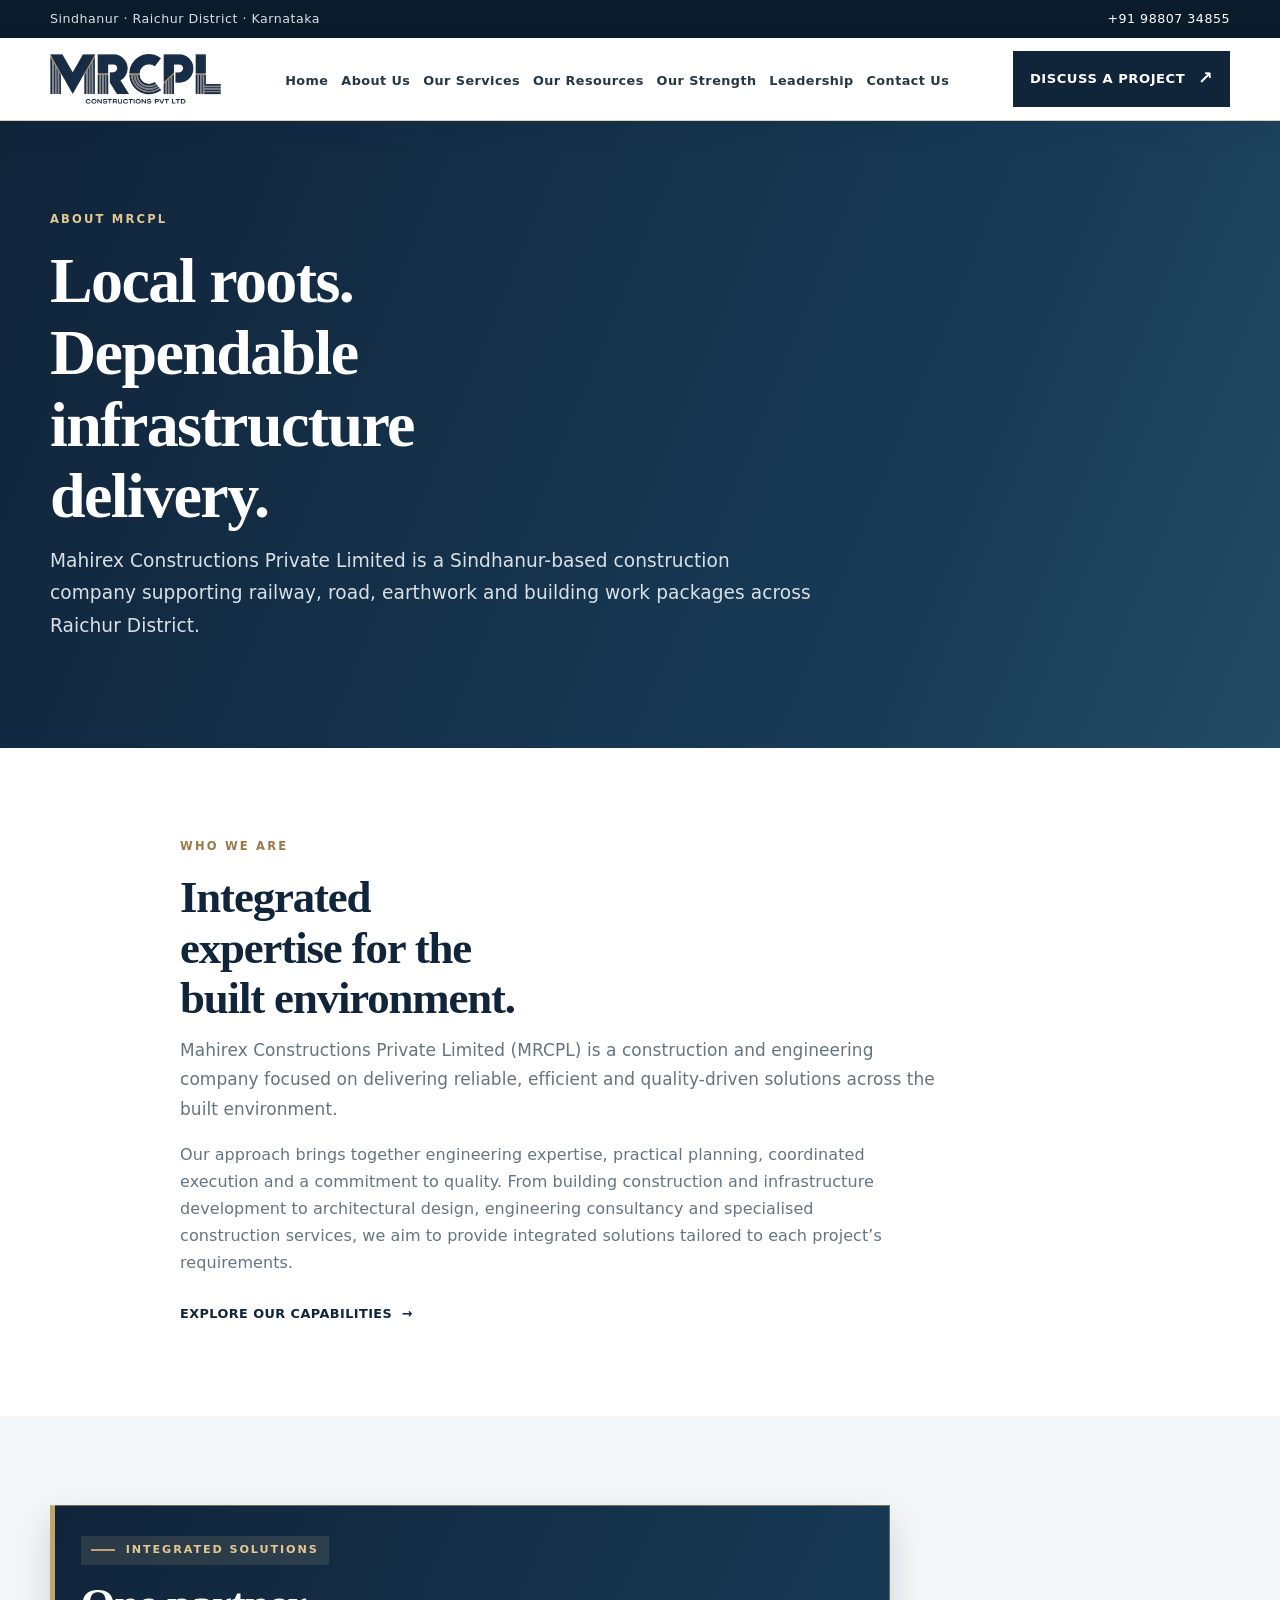
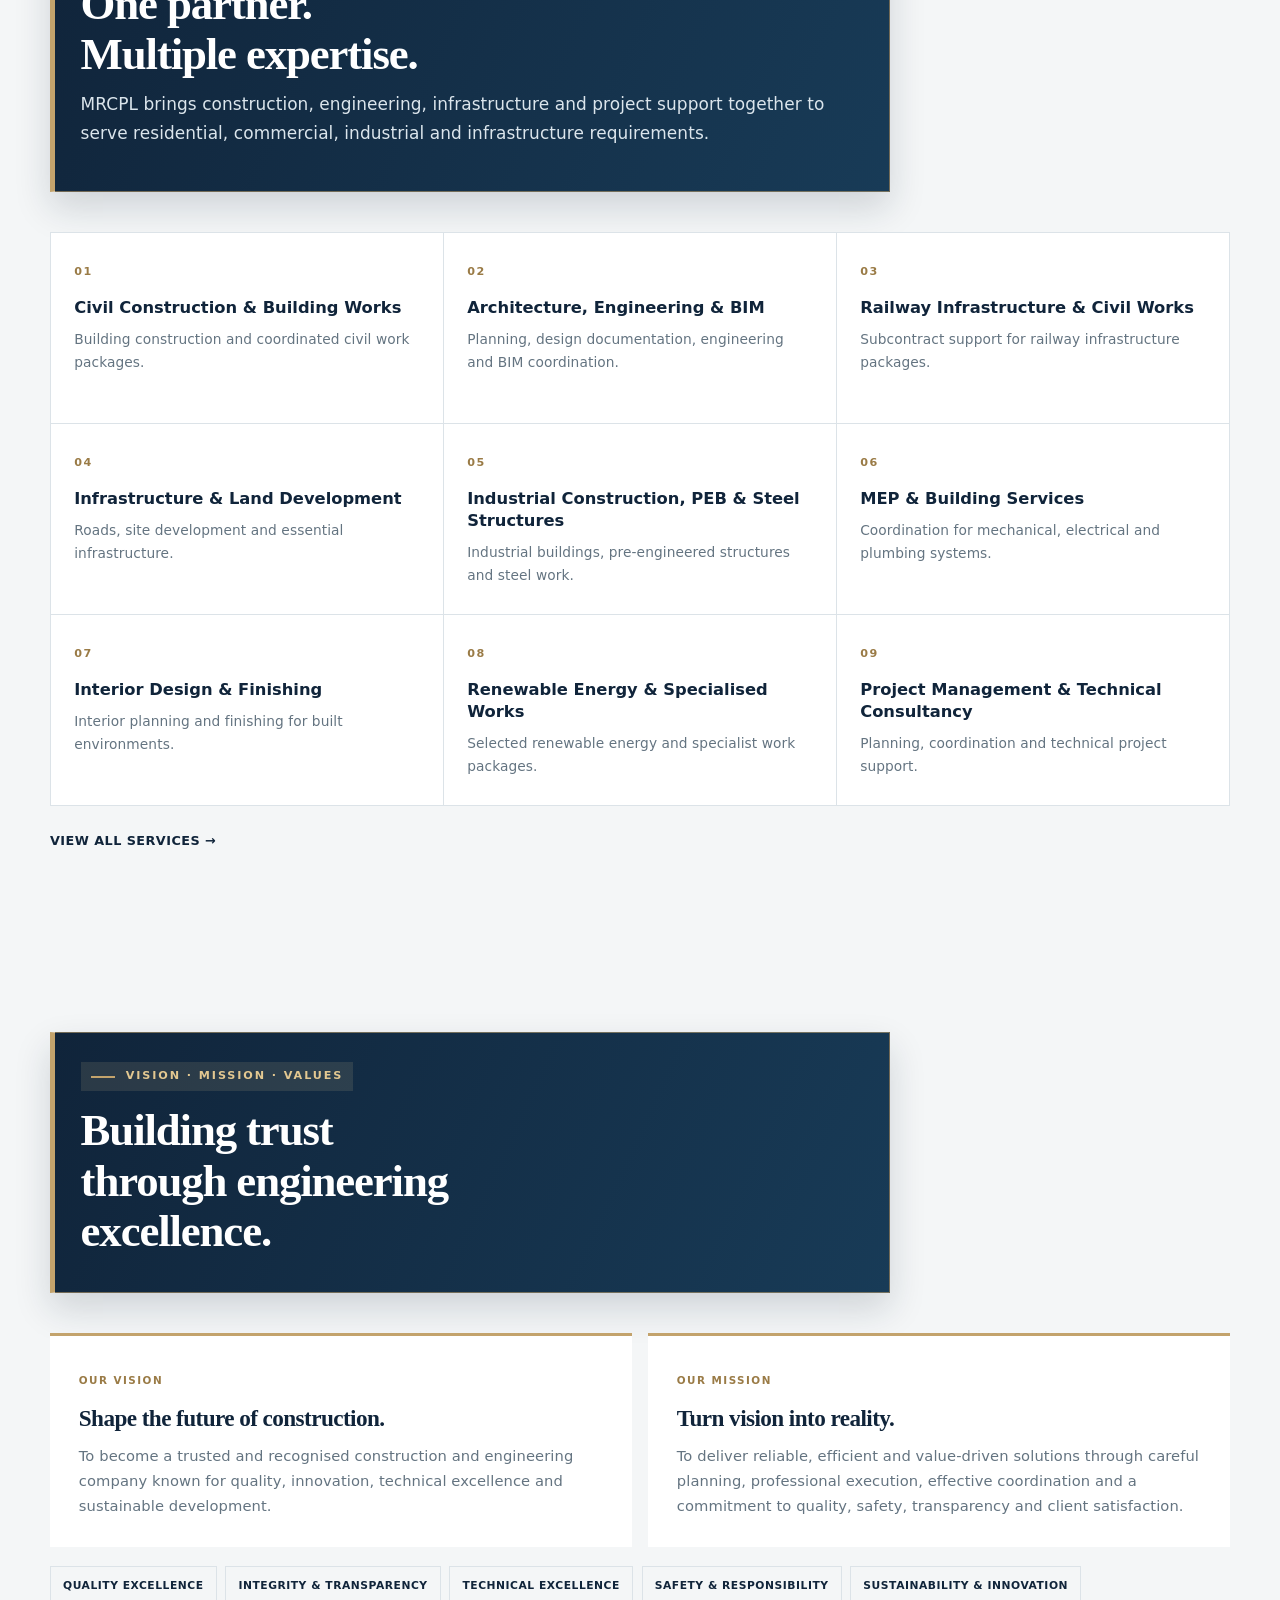
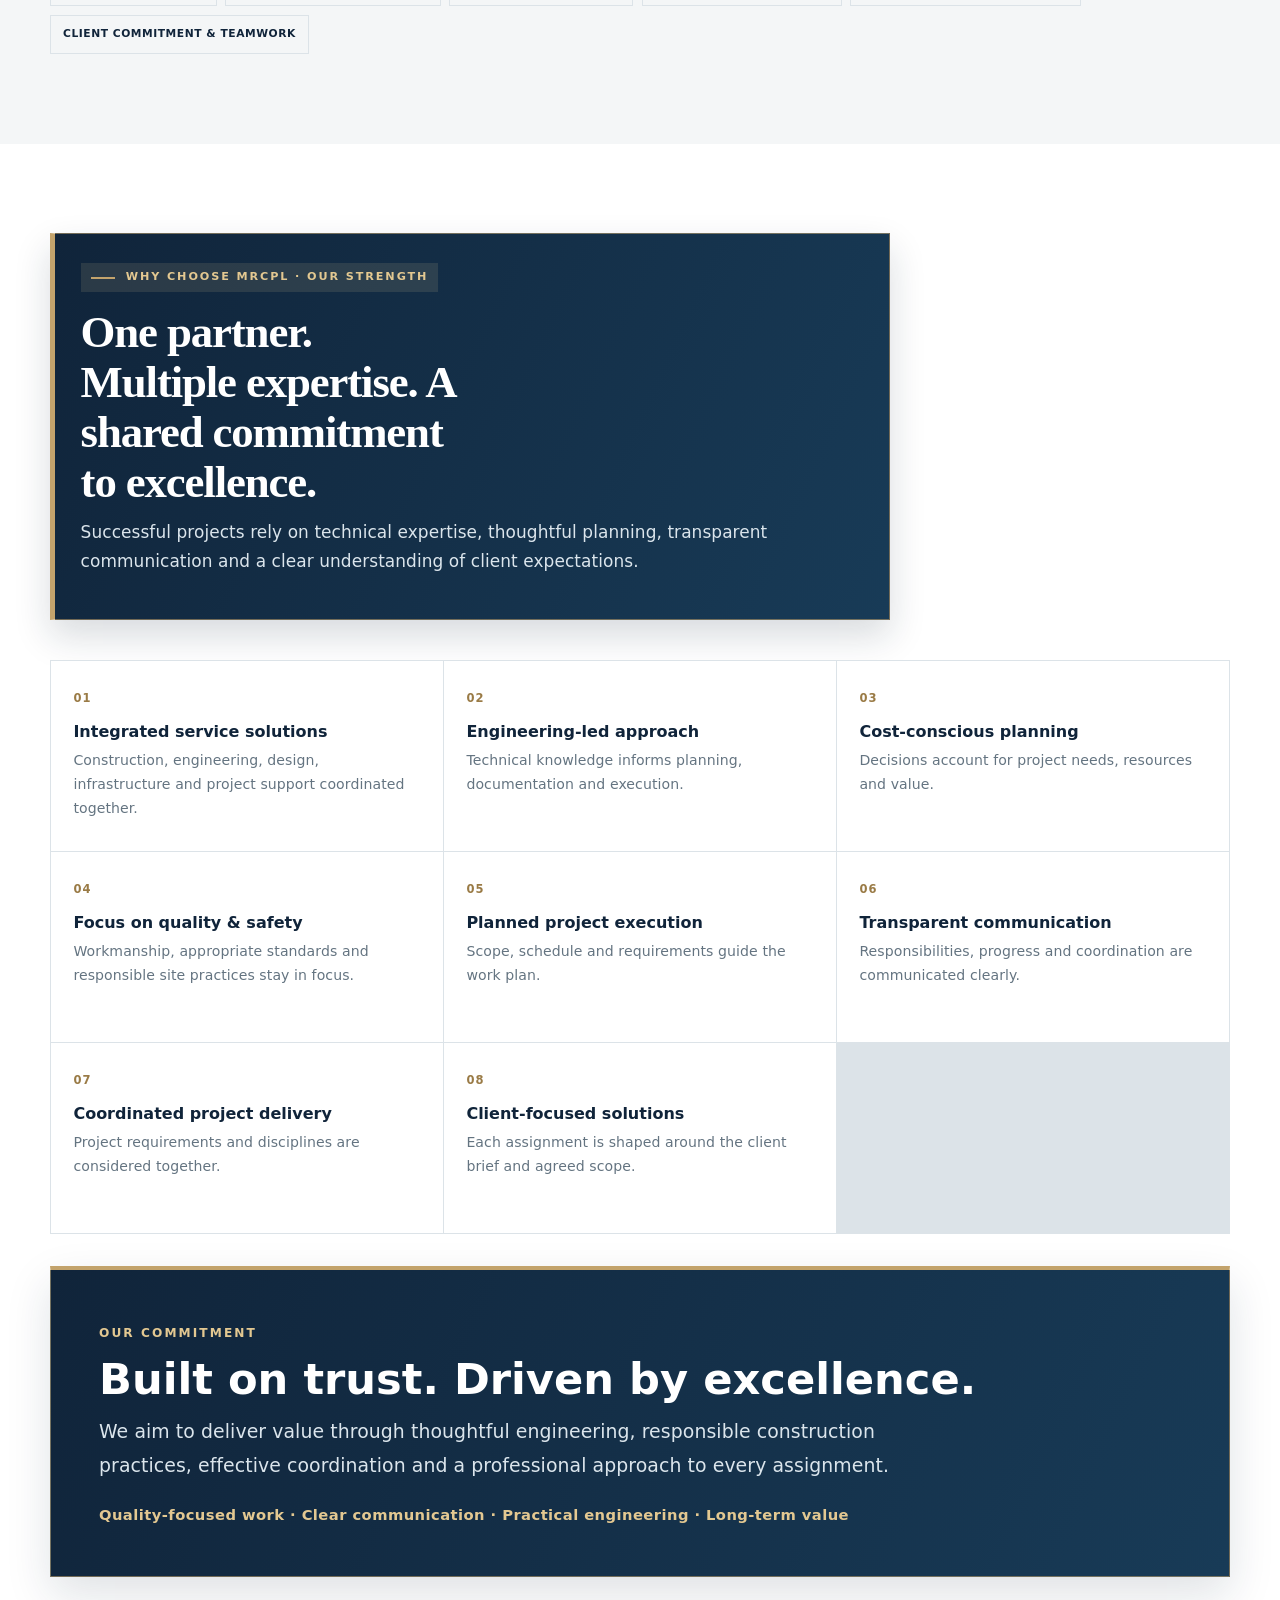
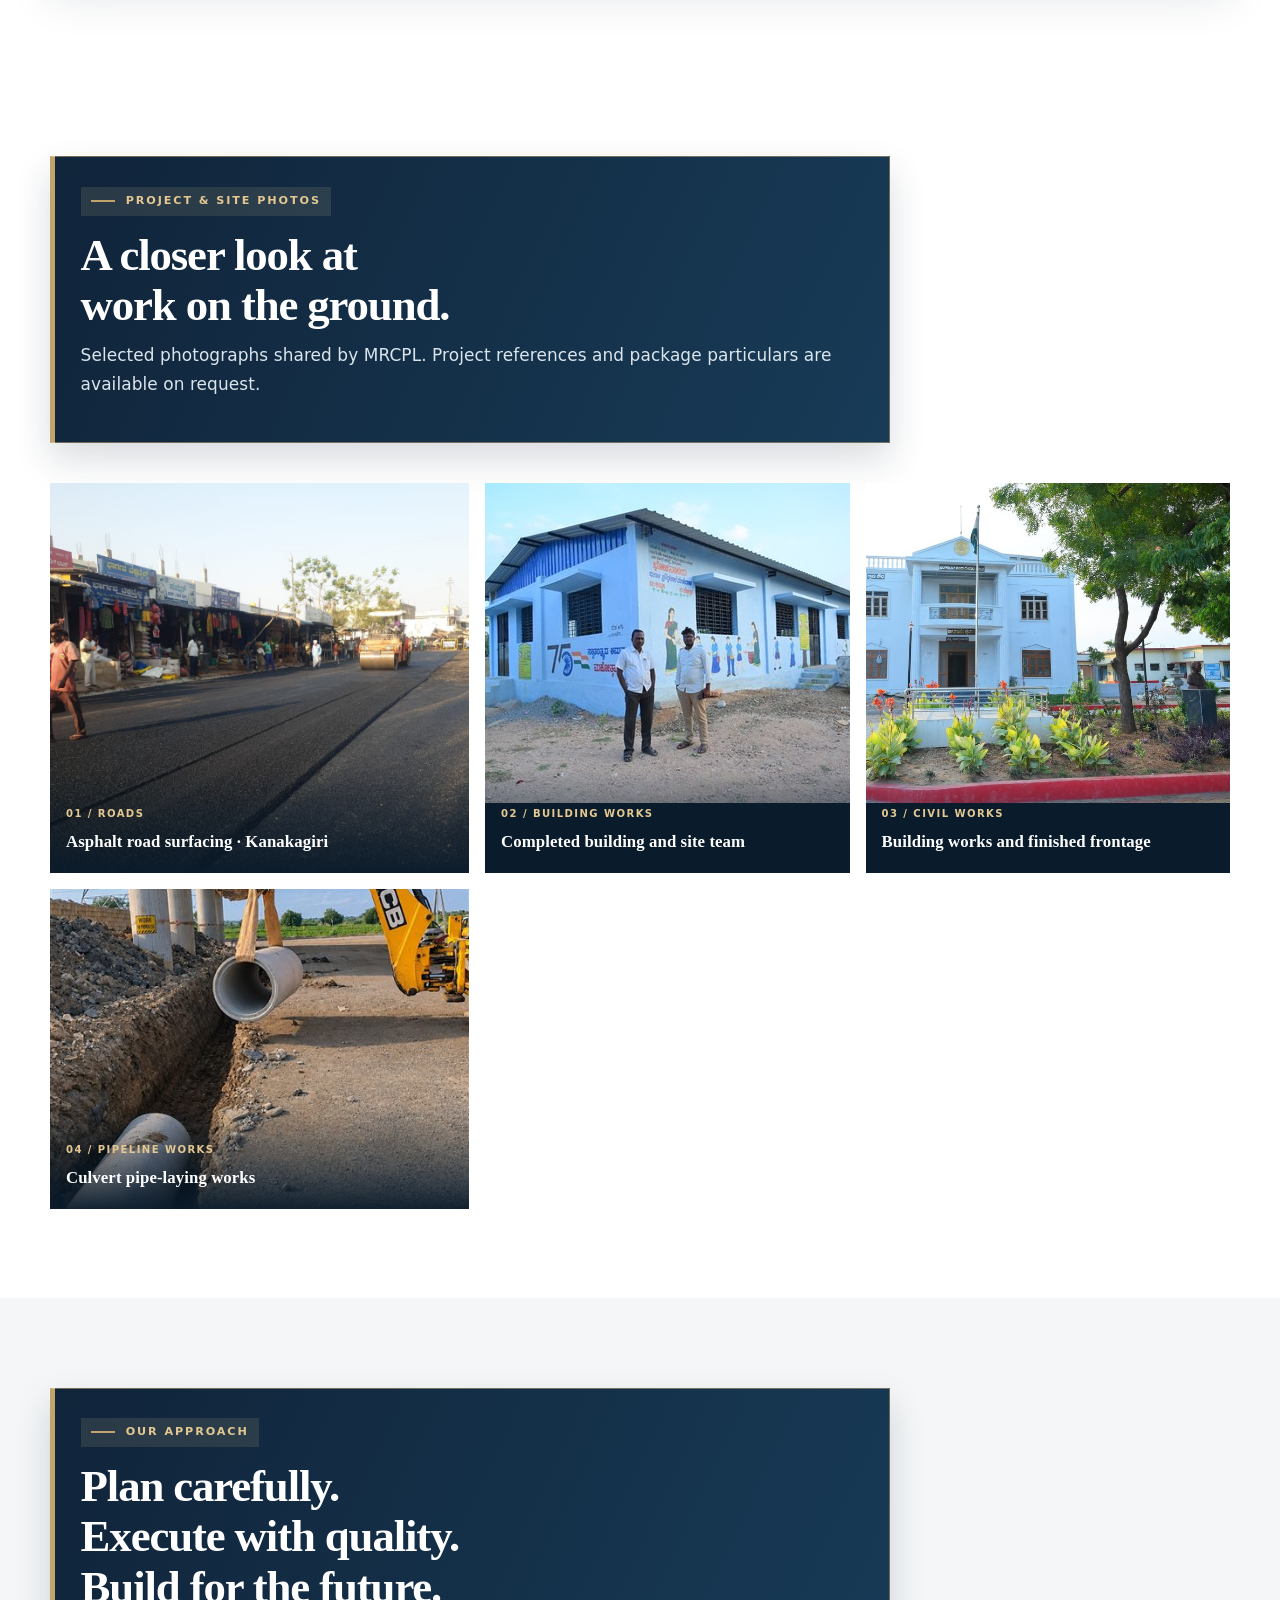
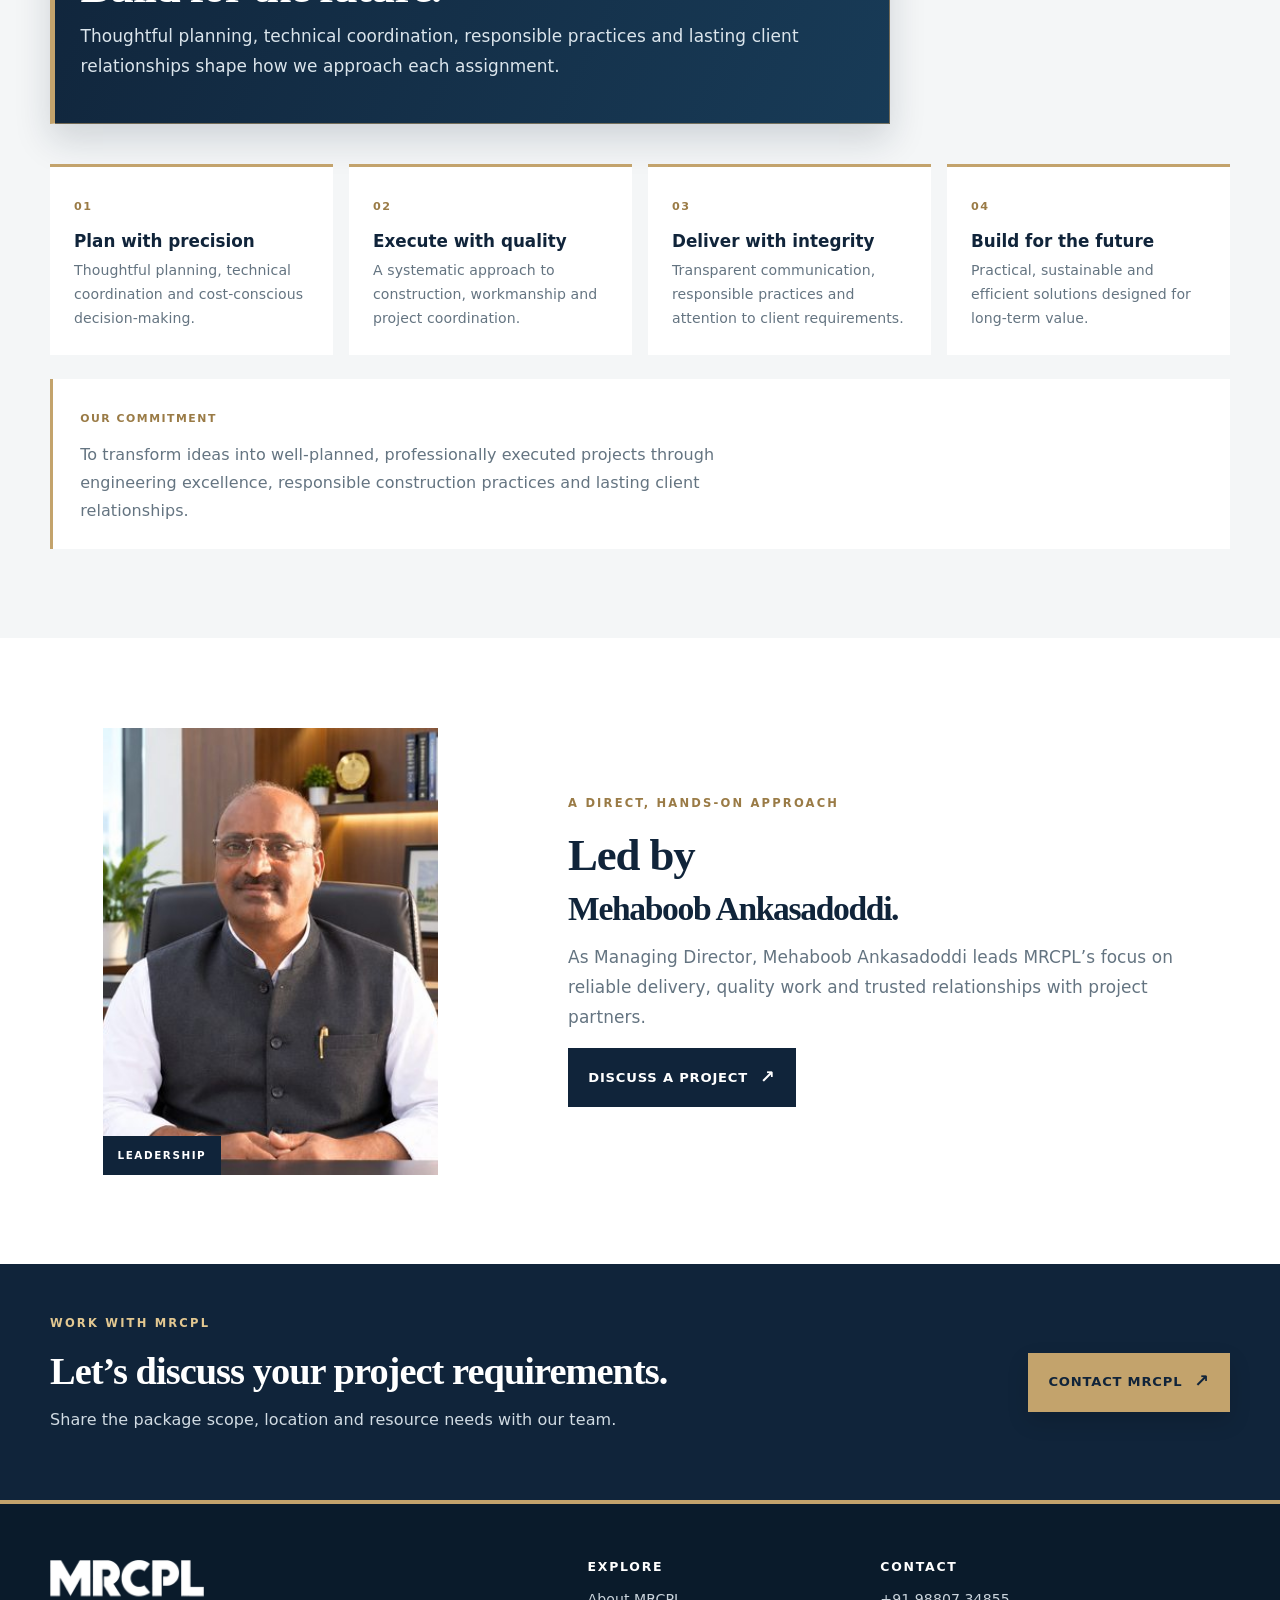
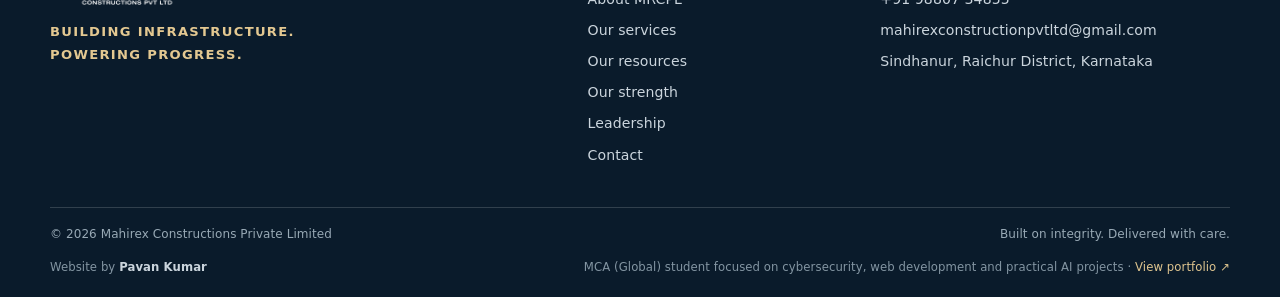
==== about.html @ 2e6b3828 "Keep company documents information in contact only" ====
<!doctype html>
<html lang="en-IN"><head><meta charset="utf-8"><meta name="viewport" content="width=device-width,initial-scale=1">
<title>About MRCPL | Mahirex Constructions Private Limited</title><meta name="description" content="Meet MRCPL, a construction subcontractor based in Sindhanur, Raichur District, supporting railway, road, earthwork and civil work packages.">
<link rel="canonical" href="https://pavankumar-dev1.github.io/mrcpl-site/about.html">
<link rel="icon" href="favicon.ico" sizes="48x48"><link rel="icon" type="image/png" sizes="32x32" href="favicon-32.png"><link rel="icon" type="image/png" sizes="192x192" href="favicon-192.png"><link rel="apple-touch-icon" href="apple-touch-icon.png">
<meta name="theme-color" content="#10243a"><link rel="stylesheet" href="styles.css?v=blue-heading-panels-13"></head><body><a class="skip" href="#main">Skip to content</a><div class="topbar"><div class="wrap"><span>Sindhanur · Raichur District · Karnataka</span><a href="tel:+919880734855">+91 98807 34855</a></div></div>
<header class="site"><div class="wrap"><a class="brand" href="index.html#home" aria-label="MRCPL Constructions home"><img src="assets/logo.png" alt="MRCPL Constructions Pvt Ltd" width="180" height="46"></a><details class="mobile-menu"><summary class="menu-toggle" aria-label="Open navigation menu" aria-controls="mobile-navigation"><span></span><span></span><span></span></summary><nav id="mobile-navigation" class="site-nav" aria-label="Mobile navigation"><ul><li><a href="index.html#home">Home</a></li><li><a href="index.html#about">About Us</a></li><li><a href="index.html#services">Our Services</a></li><li><a href="index.html#resources">Our Resources</a></li><li><a href="index.html#strengths">Our Strength</a></li><li><a href="index.html#leadership">Leadership</a></li><li><a href="index.html#contact">Contact Us</a></li><li class="mobile-project-link"><a href="index.html#contact">Discuss a project <span aria-hidden="true">↗</span></a></li></ul></nav></details><nav class="desktop-nav" aria-label="Main navigation"><ul><li><a href="index.html#home">Home</a></li><li><a href="index.html#about">About Us</a></li><li><a href="index.html#services">Our Services</a></li><li><a href="index.html#resources">Our Resources</a></li><li><a href="index.html#strengths">Our Strength</a></li><li><a href="index.html#leadership">Leadership</a></li><li><a href="index.html#contact">Contact Us</a></li></ul></nav><a class="header-cta" href="index.html#contact">Discuss a project <span aria-hidden="true">↗</span></a></div></header><main id="main">
<section class="page-hero about-hero"><div class="wrap"><p class="eyebrow">ABOUT MRCPL</p><h1>Local roots. Dependable infrastructure delivery.</h1><p class="hero-lede">Mahirex Constructions Private Limited is a Sindhanur-based construction company supporting railway, road, earthwork and building work packages across Raichur District.</p></div></section>
<section class="section"><div class="wrap about-intro about-intro-text-only"><div class="about-copy"><p class="eyebrow eyebrow-dark">WHO WE ARE</p><h2>Integrated expertise for the built environment.</h2><p class="lede">Mahirex Constructions Private Limited (MRCPL) is a construction and engineering company focused on delivering reliable, efficient and quality-driven solutions across the built environment.</p><p>Our approach brings together engineering expertise, practical planning, coordinated execution and a commitment to quality. From building construction and infrastructure development to architectural design, engineering consultancy and specialised construction services, we aim to provide integrated solutions tailored to each project’s requirements.</p><a class="text-link" href="index.html#services">Explore our capabilities <span aria-hidden="true">→</span></a></div></div></section>
<section class="section section-muted"><div class="wrap"><div class="section-heading"><p class="eyebrow eyebrow-dark">INTEGRATED SOLUTIONS</p><h2>One partner. Multiple expertise.</h2><p class="lede">MRCPL brings construction, engineering, infrastructure and project support together to serve residential, commercial, industrial and infrastructure requirements.</p></div><div class="about-overview-grid"><article><span>01</span><h3>Civil Construction &amp; Building Works</h3><p>Building construction and coordinated civil work packages.</p></article><article><span>02</span><h3>Architecture, Engineering &amp; BIM</h3><p>Planning, design documentation, engineering and BIM coordination.</p></article><article><span>03</span><h3>Railway Infrastructure &amp; Civil Works</h3><p>Subcontract support for railway infrastructure packages.</p></article><article><span>04</span><h3>Infrastructure &amp; Land Development</h3><p>Roads, site development and essential infrastructure.</p></article><article><span>05</span><h3>Industrial Construction, PEB &amp; Steel Structures</h3><p>Industrial buildings, pre-engineered structures and steel work.</p></article><article><span>06</span><h3>MEP &amp; Building Services</h3><p>Coordination for mechanical, electrical and plumbing systems.</p></article><article><span>07</span><h3>Interior Design &amp; Finishing</h3><p>Interior planning and finishing for built environments.</p></article><article><span>08</span><h3>Renewable Energy &amp; Specialised Works</h3><p>Selected renewable energy and specialist work packages.</p></article><article><span>09</span><h3>Project Management &amp; Technical Consultancy</h3><p>Planning, coordination and technical project support.</p></article></div><a class="text-link about-overview-link" href="index.html#services">View all services <span aria-hidden="true">→</span></a></div></section>

<section class="section about-purpose-section"><div class="wrap"><div class="section-heading"><p class="eyebrow eyebrow-dark">VISION · MISSION · VALUES</p><h2>Building trust through engineering excellence.</h2></div><div class="about-purpose-grid"><article><span>OUR VISION</span><h3>Shape the future of construction.</h3><p>To become a trusted and recognised construction and engineering company known for quality, innovation, technical excellence and sustainable development.</p></article><article><span>OUR MISSION</span><h3>Turn vision into reality.</h3><p>To deliver reliable, efficient and value-driven solutions through careful planning, professional execution, effective coordination and a commitment to quality, safety, transparency and client satisfaction.</p></article></div><div class="about-values"><span>QUALITY EXCELLENCE</span><span>INTEGRITY &amp; TRANSPARENCY</span><span>TECHNICAL EXCELLENCE</span><span>SAFETY &amp; RESPONSIBILITY</span><span>SUSTAINABILITY &amp; INNOVATION</span><span>CLIENT COMMITMENT &amp; TEAMWORK</span></div></div></section>
<section class="section about-strength-section" id="strengths"><div class="wrap"><div class="section-heading"><p class="eyebrow eyebrow-dark">WHY CHOOSE MRCPL · OUR STRENGTH</p><h2>One partner. Multiple expertise. A shared commitment to excellence.</h2><p class="lede">Successful projects rely on technical expertise, thoughtful planning, transparent communication and a clear understanding of client expectations.</p></div><div class="strength-grid"><article><span>01</span><h3>Integrated service solutions</h3><p>Construction, engineering, design, infrastructure and project support coordinated together.</p></article><article><span>02</span><h3>Engineering-led approach</h3><p>Technical knowledge informs planning, documentation and execution.</p></article><article><span>03</span><h3>Cost-conscious planning</h3><p>Decisions account for project needs, resources and value.</p></article><article><span>04</span><h3>Focus on quality &amp; safety</h3><p>Workmanship, appropriate standards and responsible site practices stay in focus.</p></article><article><span>05</span><h3>Planned project execution</h3><p>Scope, schedule and requirements guide the work plan.</p></article><article><span>06</span><h3>Transparent communication</h3><p>Responsibilities, progress and coordination are communicated clearly.</p></article><article><span>07</span><h3>Coordinated project delivery</h3><p>Project requirements and disciplines are considered together.</p></article><article><span>08</span><h3>Client-focused solutions</h3><p>Each assignment is shaped around the client brief and agreed scope.</p></article></div><div class="about-commitment-statement"><span>OUR COMMITMENT</span><h3>Built on trust. Driven by excellence.</h3><p>We aim to deliver value through thoughtful engineering, responsible construction practices, effective coordination and a professional approach to every assignment.</p><strong>Quality-focused work · Clear communication · Practical engineering · Long-term value</strong></div></div></section><section class="section about-gallery-section" id="project-photos"><div class="wrap"><div class="section-heading"><p class="eyebrow eyebrow-dark">PROJECT &amp; SITE PHOTOS</p><h2>A closer look at work on the ground.</h2><p class="lede">Selected photographs shared by MRCPL. Project references and package particulars are available on request.</p></div><div class="about-photo-grid">
<figure><img src="assets/photos/road-asphalt-kanakagiri.jpg" alt="Asphalt road surfacing with a road roller working on site" loading="lazy"><figcaption><span>01 / ROADS</span><strong>Asphalt road surfacing · Kanakagiri</strong></figcaption></figure>
<figure><img src="assets/photos/building-with-team.jpg" alt="Two team members at a completed building" loading="lazy"><figcaption><span>02 / BUILDING WORKS</span><strong>Completed building and site team</strong></figcaption></figure>
<figure><img src="assets/photos/building-front.jpg" alt="Completed public building with landscaped frontage" loading="lazy"><figcaption><span>03 / CIVIL WORKS</span><strong>Building works and finished frontage</strong></figcaption></figure>
<figure><img src="assets/photos/culvert-pipe-laying.jpg" alt="JCB lifting a concrete culvert pipe into a prepared trench beneath a bridge" loading="lazy"><figcaption><span>04 / PIPELINE WORKS</span><strong>Culvert pipe-laying works</strong></figcaption></figure>
</div></div></section>
<section class="section section-muted"><div class="wrap"><div class="section-heading"><p class="eyebrow eyebrow-dark">OUR APPROACH</p><h2>Plan carefully. Execute with quality. Build for the future.</h2><p class="lede">Thoughtful planning, technical coordination, responsible practices and lasting client relationships shape how we approach each assignment.</p></div><div class="about-approach-grid"><article><span>01</span><h3>Plan with precision</h3><p>Thoughtful planning, technical coordination and cost-conscious decision-making.</p></article><article><span>02</span><h3>Execute with quality</h3><p>A systematic approach to construction, workmanship and project coordination.</p></article><article><span>03</span><h3>Deliver with integrity</h3><p>Transparent communication, responsible practices and attention to client requirements.</p></article><article><span>04</span><h3>Build for the future</h3><p>Practical, sustainable and efficient solutions designed for long-term value.</p></article></div><div class="about-approach-commitment"><strong>OUR COMMITMENT</strong><p>To transform ideas into well-planned, professionally executed projects through engineering excellence, responsible construction practices and lasting client relationships.</p></div></div></section>
<section class="section" id="leadership"><div class="wrap about-leadership"><div class="about-director-image"><img src="assets/photos/team-maheboob.jpg" alt="Mehaboob Ankasadoddi, Managing Director of MRCPL" loading="lazy"><span>LEADERSHIP</span></div><div><p class="eyebrow eyebrow-dark">A DIRECT, HANDS-ON APPROACH</p><h2>Led by <span class="leader-name">Mehaboob Ankasadoddi.</span></h2><p class="lede">As Managing Director, Mehaboob Ankasadoddi leads MRCPL’s focus on reliable delivery, quality work and trusted relationships with project partners.</p><a class="btn btn-dark" href="index.html#contact">Discuss a project <span aria-hidden="true">↗</span></a></div></div></section>
<section class="closing-cta"><div class="wrap"><div><p class="eyebrow">WORK WITH MRCPL</p><h2>Let’s discuss your project requirements.</h2><p>Share the package scope, location and resource needs with our team.</p></div><a class="btn btn-gold" href="index.html#contact">Contact MRCPL <span aria-hidden="true">↗</span></a></div></section>
</main><footer class="site"><div class="wrap footer-main"><div class="footer-brand"><img src="assets/logo-white.png" alt="MRCPL Constructions" width="180" height="46"><p class="footer-tagline">BUILDING INFRASTRUCTURE. POWERING PROGRESS.</p></div><div><h2>Explore</h2><ul><li><a href="index.html#about">About MRCPL</a></li><li><a href="index.html#services">Our services</a></li><li><a href="index.html#resources">Our resources</a></li><li><a href="index.html#strengths">Our strength</a></li><li><a href="index.html#leadership">Leadership</a></li><li><a href="index.html#contact">Contact</a></li></ul></div><div><h2>Contact</h2><ul><li><a href="tel:+919880734855">+91 98807 34855</a></li><li><a href="mailto:mahirexconstructionpvtltd@gmail.com">mahirexconstructionpvtltd@gmail.com</a></li><li>Sindhanur, Raichur District, Karnataka</li></ul></div></div><div class="wrap footer-bottom"><span>© 2026 Mahirex Constructions Private Limited</span><span>Built on integrity. Delivered with care.</span></div><div class="wrap developer-credit"><span>Website by <strong>Pavan Kumar</strong></span><span>MCA (Global) student focused on cybersecurity, web development and practical AI projects · <a href="https://pavankumar.tech" target="_blank" rel="noopener noreferrer">View portfolio ↗</a></span></div></footer><script src="assets/js/mobile-menu.js?v=nav-4" defer></script></body></html>
---- styles.css ----
:root{--navy:#10243a;--navy-2:#183b57;--gold:#c3a36c;--ink:#172633;--muted:#647481;--line:#dce3e8;--wash:#f4f6f7;--white:#fff;--serif:Georgia,"Times New Roman",serif;--sans:Inter,ui-sans-serif,system-ui,-apple-system,"Segoe UI",Arial,sans-serif}
*{box-sizing:border-box}
html{scroll-behavior:smooth;-webkit-text-size-adjust:100%}
body{margin:0;background:#fff;color:var(--ink);font:16px/1.7 var(--sans);letter-spacing:.005em}
img{display:block;max-width:100%;height:auto}
a{color:inherit;text-underline-offset:4px}
a:hover{color:var(--navy-2)}
:focus-visible{outline:3px solid var(--gold);outline-offset:3px}
.skip{position:absolute;left:-9999px;top:0;z-index:100;background:var(--navy);color:#fff;padding:.75rem 1rem}
.skip:focus{left:1rem;top:1rem}
.wrap{width:min(1180px,calc(100% - 3rem));margin-inline:auto}
.topbar{background:#0a1b2b;color:#d8e1e7;font-size:.79rem;letter-spacing:.04em}
.topbar .wrap{min-height:38px;display:flex;align-items:center;justify-content:space-between;gap:1rem}
.topbar a{color:#fff;text-decoration:none}
header.site{position:sticky;top:0;z-index:30;background:rgba(255,255,255,.97);border-bottom:1px solid rgba(195,163,108,.52);box-shadow:0 8px 28px rgba(16,36,58,.06);backdrop-filter:blur(12px)}
header.site .wrap{min-height:82px;display:flex;align-items:center;justify-content:space-between;gap:1.8rem}
.brand{flex:0 0 auto}
.brand img{width:auto;height:50px}
nav ul{display:flex;align-items:center;gap:clamp(1rem,2vw,2rem);list-style:none;margin:0;padding:0}
nav a{font-size:.9rem;font-weight:650;letter-spacing:.035em;text-decoration:none;color:#263744;padding:.6rem 0;border-bottom:2px solid transparent}
nav a:hover,nav a[aria-current=page]{color:var(--navy);border-color:var(--gold)}
.header-cta{display:inline-flex;align-items:center;gap:.8rem;padding:.8rem 1.05rem;background:var(--navy);color:#fff;text-decoration:none;font-size:.82rem;font-weight:700;letter-spacing:.04em;text-transform:uppercase;white-space:nowrap}
.header-cta:hover{background:var(--navy-2);color:#fff}
.header-cta span,.btn span{font-size:1.1rem}
h1,h2,h3{margin:0 0 .8rem;color:var(--navy);font-family:var(--serif);font-weight:600;line-height:1.12;letter-spacing:-.025em}
h1{font-size:clamp(2.7rem,5.4vw,5.3rem)}
h2{font-size:clamp(2rem,3.5vw,3.25rem)}
h3{font-size:1.45rem}
p{max-width:72ch;margin:0 0 1rem}
.eyebrow{margin:0 0 1.1rem;color:#e3c891;font-size:.72rem;font-weight:800;line-height:1.5;letter-spacing:.19em;text-transform:uppercase}
.eyebrow-dark{color:#9a7b46}
.hero{position:relative;overflow:hidden;background:linear-gradient(105deg,rgba(8,25,41,.97) 0%,rgba(8,25,41,.92) 53%,rgba(8,25,41,.68) 100%),url("assets/photos/service-civil.jpg") center/cover;color:#fff}
.hero-grid{display:grid;grid-template-columns:minmax(0,1.12fr) minmax(350px,.88fr);align-items:center;gap:clamp(2.2rem,5vw,5.5rem);padding-block:clamp(4.5rem,8vw,7.2rem)}
.hero-copy h1{max-width:12ch;color:#fff;margin-bottom:1.25rem;font-size:clamp(3rem,5.7vw,5.3rem);line-height:1.01}
.hero-lede{max-width:56ch;color:#d9e1e7;font-size:clamp(1.05rem,1.45vw,1.22rem);line-height:1.75}
.actions{display:flex;flex-wrap:wrap;gap:.85rem;margin-top:1.8rem}
.btn{display:inline-flex;align-items:center;justify-content:center;gap:.75rem;min-height:52px;padding:.85rem 1.2rem;border:1px solid transparent;text-decoration:none;font-size:.82rem;font-weight:750;letter-spacing:.06em;text-transform:uppercase;transition:transform .18s ease,background .18s ease,box-shadow .18s ease}
.btn:hover{transform:translateY(-2px)}
.btn-gold{background:var(--gold);color:#11243a;box-shadow:0 9px 22px rgba(0,0,0,.14)}
.btn-gold:hover{background:#d1b47d;color:#0a1b2b}
.btn-outline{border-color:rgba(255,255,255,.55);color:#fff;background:rgba(255,255,255,.04)}
.btn-outline:hover{background:rgba(255,255,255,.14);color:#fff}
.btn-dark{background:var(--navy);color:#fff}
.btn-dark:hover{background:var(--navy-2);color:#fff}
.hero-proof{display:flex;flex-wrap:wrap;gap:1.3rem 2.2rem;margin-top:2.1rem;padding-top:1.1rem;border-top:1px solid rgba(255,255,255,.24);color:#d4dee5;font-size:.78rem}
.hero-proof span{display:grid;gap:.1rem}
.hero-proof strong{color:#fff;font-size:.88rem}
.hero-panel{padding:1.65rem 1.7rem 1.2rem;background:#fff;color:var(--ink);border-top:4px solid var(--gold);box-shadow:0 22px 55px rgba(0,0,0,.25)}
.panel-eyebrow{margin:0 0 .45rem;color:#9a7b46;font-size:.68rem;font-weight:800;letter-spacing:.17em}
.hero-panel h2{margin-bottom:.65rem;font-family:var(--sans);font-size:1.55rem;letter-spacing:-.025em}
.capability-list{list-style:none;margin:0;padding:0}
.capability-list li{display:grid;grid-template-columns:30px 1fr;gap:.9rem;padding:.8rem 0;border-top:1px solid #e6ebef}
.capability-list li>span{color:#a3834b;font-size:.76rem;font-weight:800;letter-spacing:.09em;padding-top:.15rem}
.capability-list li div{display:grid;gap:.16rem}
.capability-list strong{color:var(--navy);font-size:.96rem}
.capability-list small{color:var(--muted);font-size:.8rem;line-height:1.45}
.panel-link,.text-link,.service-card-body>a,.experience-note>a{display:inline-flex;align-items:center;gap:.6rem;color:var(--navy);font-size:.8rem;font-weight:750;letter-spacing:.035em;text-decoration:none;text-transform:uppercase}
.panel-link{margin-top:.7rem}
.trust-strip{background:#f2f4f5;border-bottom:1px solid var(--line)}
.trust-strip .wrap{display:grid;grid-template-columns:repeat(4,1fr)}
.trust-strip span{padding:1.15rem 1rem;border-right:1px solid var(--line);color:#a1834d;font-size:.7rem;font-weight:800;letter-spacing:.1em}
.trust-strip span:first-child{border-left:1px solid var(--line)}
.trust-strip strong{display:block;margin-top:.25rem;color:var(--navy);font-size:.88rem;letter-spacing:0}
.section{padding-block:clamp(4rem,7vw,6.8rem)}
.section-muted{background:#f4f6f7}
.section-heading{max-width:770px;margin-bottom:2.5rem}
.section-heading h2{max-width:18ch}
.lede{color:var(--muted);font-size:1.06rem;line-height:1.75}
.service-grid{display:grid;grid-template-columns:repeat(3,minmax(0,1fr));gap:1.2rem}
.service-card{background:#fff;border:1px solid var(--line);box-shadow:0 10px 30px rgba(16,36,58,.05);transition:transform .2s ease,box-shadow .2s ease}
.service-card:hover{transform:translateY(-4px);box-shadow:0 18px 38px rgba(16,36,58,.12)}
.service-image{position:relative;aspect-ratio:16/10;overflow:hidden;background:#d8e0e5}
.service-image img{width:100%;height:100%;object-fit:cover;transition:transform .45s ease}
.service-card:hover .service-image img{transform:scale(1.035)}
.service-image span{position:absolute;left:1rem;bottom:1rem;color:#fff;font-size:.68rem;font-weight:800;letter-spacing:.15em;text-shadow:0 2px 8px rgba(0,0,0,.45)}
.service-card-body{padding:1.4rem 1.4rem 1.55rem}
.service-card-body h3{font-size:1.5rem}
.service-card-body p{min-height:5.3rem;color:var(--muted);font-size:.92rem}
.service-card-body>a{margin-top:.3rem}
.two-column{display:grid;grid-template-columns:1fr 1fr;align-items:center;gap:clamp(2rem,6vw,6rem)}
.two-column h2{max-width:15ch}
.principles{border-top:1px solid var(--line)}
.principles article{display:grid;grid-template-columns:42px 1fr;gap:1rem;padding:1.2rem 0;border-bottom:1px solid var(--line)}
.principles article>span,.principle-grid article>span{color:#a1834d;font-size:.78rem;font-weight:800;letter-spacing:.1em}
.principles h3,.principle-grid h3{font-family:var(--sans);font-size:1rem;font-weight:750;letter-spacing:0}
.principles p,.principle-grid p{margin:0;color:var(--muted);font-size:.9rem}
.text-link{margin-top:.65rem}
.experience{display:grid;grid-template-columns:1.1fr .9fr;gap:clamp(2rem,6vw,6rem);align-items:center}
.experience h2{max-width:15ch}
.experience-note{position:relative;padding:2rem 2rem 1.8rem 5rem;border:1px solid var(--line);background:#fff;box-shadow:0 12px 35px rgba(16,36,58,.06)}
.experience-note p{color:var(--muted)}
.note-mark{position:absolute;left:1.7rem;top:1.6rem;display:grid;place-items:center;width:42px;height:42px;border:1px solid var(--gold);color:#997b48;font-family:var(--serif);font-size:1.5rem}
.closing-cta{padding-block:3.2rem;background:var(--navy);color:#fff}
.closing-cta .wrap{display:flex;align-items:center;justify-content:space-between;gap:2rem}
.closing-cta h2{color:#fff;font-size:clamp(1.8rem,3vw,2.8rem)}
.closing-cta p:not(.eyebrow){color:#d1dbe3}
.page-hero{padding-block:clamp(4rem,7vw,6.4rem);background:linear-gradient(110deg,#10243a,#1c3d58);color:#fff}
.page-hero h1{max-width:15ch;color:#fff;font-size:clamp(2.7rem,5vw,4.7rem)}
.page-hero .hero-lede{max-width:65ch}
.principle-grid{display:grid;grid-template-columns:repeat(4,1fr);gap:1px;background:var(--line);border:1px solid var(--line)}
.principle-grid article{min-height:190px;padding:1.5rem;background:#fff}
.principle-grid h3{margin-top:1rem}
.about-image{position:relative}
.about-image img{width:100%;aspect-ratio:1.2/1;object-fit:cover}
.about-image span{position:absolute;left:0;bottom:0;padding:.75rem 1rem;background:var(--navy);color:#fff;font-size:.68rem;font-weight:800;letter-spacing:.12em}
.director-card{display:flex;align-items:center;gap:1.2rem;padding:1rem;background:#f3f5f6;border-left:3px solid var(--gold)}
.director-card img{width:88px;height:106px;object-fit:cover;object-position:top}
.director-card div{display:grid;gap:.3rem}
.director-card strong{color:var(--navy)}
.director-card span{color:var(--muted);font-size:.88rem}
.service-detail-list{display:grid;gap:1.2rem}
.service-detail{display:grid;grid-template-columns:50px 1fr minmax(220px,.55fr);gap:1.5rem;align-items:center;padding:2rem 0;border-bottom:1px solid var(--line)}
.service-detail:first-child{border-top:1px solid var(--line)}
.service-detail>img{width:100%;height:210px;object-fit:cover}
.service-detail h2{font-size:clamp(1.6rem,2.8vw,2.4rem)}
.service-detail .lede{font-size:.95rem}
.detail-number{align-self:start;color:#a1834d;font-size:.85rem;font-weight:800;letter-spacing:.08em}
.check-list{display:grid;grid-template-columns:repeat(2,minmax(0,1fr));gap:.45rem 1.3rem;margin:1.1rem 0 0;padding:0;list-style:none}
.check-list li{position:relative;padding-left:1.1rem;color:var(--muted);font-size:.9rem}
.check-list li::before{content:"";position:absolute;left:0;top:.65rem;width:5px;height:5px;background:var(--gold)}
.documents-panel{display:flex;justify-content:space-between;align-items:center;gap:2rem;padding:2.3rem;background:#fff;border:1px solid var(--line)}
.documents-panel h2{max-width:18ch}
.documents-panel p:not(.eyebrow){color:var(--muted)}
.contact-layout{display:grid;grid-template-columns:1.15fr .85fr;gap:clamp(2rem,7vw,7rem);align-items:start}
.contact-intro h2{max-width:14ch}
.contact-method{display:grid;gap:.2rem;margin:1.2rem 0;padding-bottom:1rem;border-bottom:1px solid var(--line)}
.contact-method>span{color:#997b48;font-size:.68rem;font-weight:800;letter-spacing:.15em}
.contact-method>a{color:var(--navy);font-size:1.1rem;font-weight:700;text-decoration:none}
.contact-method p{margin:0;color:var(--muted)}
.contact-intro .btn{margin-top:1rem}
.contact-note{padding:2rem;background:#f1f4f6;border-top:3px solid var(--gold)}
.contact-note h2{font-size:1.9rem}
.contact-note>p:last-child{margin-top:1.2rem;color:var(--muted);font-size:.9rem}
.legal{max-width:850px}
.legal h2{margin-top:2.2rem;font-family:var(--sans);font-size:1.15rem;letter-spacing:0}
.legal p,.legal li{color:var(--muted)}
.small{font-size:.83rem;color:var(--muted)}
footer.site{padding:3.5rem 0 1.2rem;background:#0a1b2b;color:#d6dfe6;border-top:4px solid var(--gold)}
.footer-main{display:grid;grid-template-columns:1.4fr .7fr 1fr;gap:3rem;padding-bottom:2.5rem}
.footer-main img{width:auto;height:45px;margin-bottom:1rem}
.footer-main p{max-width:38ch;color:#b9c5ce;font-size:.9rem}
.footer-main h2{margin-bottom:.85rem;color:#fff;font-family:var(--sans);font-size:.78rem;letter-spacing:.14em;text-transform:uppercase}
.footer-main ul{display:grid;gap:.45rem;list-style:none;margin:0;padding:0}
.footer-main li,.footer-main a{color:#cbd5dd;font-size:.88rem;text-decoration:none}
.footer-main a:hover{color:#e1c58c}
.footer-bottom{display:flex;justify-content:space-between;gap:1rem;padding-top:1rem;border-top:1px solid rgba(255,255,255,.16);color:#98a9b5;font-size:.75rem}
@media(max-width:950px){.hero-grid{grid-template-columns:1fr;gap:2.5rem}.hero-panel{max-width:720px}.service-grid{grid-template-columns:repeat(2,1fr)}.service-card:last-child:nth-child(odd){grid-column:1/-1}.principle-grid{grid-template-columns:repeat(2,1fr)}.service-detail{grid-template-columns:40px 1fr}.service-detail>img{grid-column:2;height:240px}.service-detail .check-list{max-width:720px}}
@media(max-width:760px){.wrap{width:min(100% - 2rem,1180px)}header.site .wrap{min-height:0;flex-wrap:wrap;gap:.8rem;padding-block:1rem}.brand img{height:44px}nav{order:3;width:100%;overflow:auto}nav ul{justify-content:flex-start;gap:1.2rem}nav a{white-space:nowrap;font-size:.82rem}.header-cta{margin-left:auto;padding:.65rem .8rem;font-size:.7rem}.topbar .wrap{min-height:34px;font-size:.68rem}.two-column,.experience,.contact-layout{grid-template-columns:1fr}.closing-cta .wrap{align-items:flex-start;flex-direction:column}.footer-main{grid-template-columns:1fr 1fr;gap:2rem}.footer-brand{grid-column:1/-1}.trust-strip .wrap{grid-template-columns:repeat(2,1fr)}.trust-strip span:nth-child(3){border-left:1px solid var(--line)}}
@media(max-width:560px){.hero-grid{padding-block:3.7rem}.hero-copy h1{font-size:clamp(2.8rem,12vw,4rem)}.hero-panel{padding:1.3rem}.service-grid,.principle-grid{grid-template-columns:1fr}.service-card:last-child:nth-child(odd){grid-column:auto}.service-card-body p{min-height:0}.service-detail{grid-template-columns:30px 1fr;gap:.8rem}.service-detail>img{grid-column:1/-1;height:190px}.service-detail .check-list{grid-template-columns:1fr}.documents-panel{align-items:flex-start;flex-direction:column;padding:1.5rem}.footer-main{grid-template-columns:1fr}.footer-brand{grid-column:auto}.footer-bottom{flex-direction:column}.trust-strip span{padding:.9rem .6rem;font-size:.62rem}.trust-strip strong{font-size:.77rem}.hero-proof{gap:.9rem 1.3rem}.about-image img{aspect-ratio:1.2/1}}
@media(prefers-reduced-motion:reduce){html{scroll-behavior:auto}.service-card,.service-image img,.btn{transition:none}.service-card:hover,.btn:hover{transform:none}}

.developer-credit{display:flex;justify-content:space-between;align-items:center;gap:1rem;padding-top:.85rem;color:#8395a2;font-size:.73rem}
.developer-credit strong{color:#cbd5dd;font-weight:700}
.developer-credit a{color:#dfc58f;text-decoration:none}
.developer-credit a:hover{text-decoration:underline}
@media(max-width:760px){.developer-credit{align-items:flex-start;flex-direction:column;gap:.35rem}}

.project-grid{display:grid;grid-template-columns:repeat(3,minmax(0,1fr));gap:1.2rem}
.project-card{overflow:hidden;background:#fff;border:1px solid var(--line);box-shadow:0 10px 30px rgba(16,36,58,.05)}
.project-card>img{width:100%;height:230px;object-fit:cover}
.project-card-body{padding:1.35rem}
.project-label{display:block;margin-bottom:.65rem;color:#9a7b46;font-size:.65rem;font-weight:800;letter-spacing:.11em;line-height:1.5}
.project-card h3{font-size:1.35rem}
.project-card p{margin:0;color:var(--muted);font-size:.9rem}
@media(max-width:950px){.project-grid{grid-template-columns:repeat(2,minmax(0,1fr))}}
@media(max-width:560px){.project-grid{grid-template-columns:1fr}.project-card>img{height:210px}}

.about-hero{background:linear-gradient(112deg,#10243a 0%,#183b57 72%,#234b66 100%)}
.about-intro{display:grid;grid-template-columns:1fr .92fr;align-items:center;gap:clamp(2rem,6vw,6rem)}
.about-copy h2,.about-approach h2,.about-leadership h2{max-width:16ch}
.about-copy>p:not(.eyebrow){color:var(--muted)}
.about-visual{position:relative;min-height:390px;background:var(--navy)}
.about-visual>img{width:100%;height:390px;object-fit:cover}
.about-visual-caption{position:absolute;left:1rem;right:1rem;bottom:1rem;display:grid;gap:.2rem;padding:1rem 1.15rem;background:rgba(10,27,43,.93);color:#fff;border-left:3px solid var(--gold)}
.about-visual-caption span{color:#dfc58f;font-size:.64rem;font-weight:800;letter-spacing:.14em}
.about-visual-caption strong{font-family:var(--serif);font-size:1.15rem}
.about-visual-caption small{color:#c4d0d9}
.about-capability-grid{display:grid;grid-template-columns:repeat(4,minmax(0,1fr));gap:1px;background:var(--line);border:1px solid var(--line)}
.about-capability-grid article{min-height:230px;padding:1.5rem;background:#fff}
.about-number{color:#9a7b46;font-size:.72rem;font-weight:800;letter-spacing:.14em}
.about-capability-grid h3{margin-top:1.2rem;font-family:var(--sans);font-size:1.08rem;font-weight:750;letter-spacing:0}
.about-capability-grid p{margin:0;color:var(--muted);font-size:.88rem}
.about-project-list{border-top:1px solid var(--line)}
.about-project-list article{display:grid;grid-template-columns:52px 1fr 40px;gap:1rem;align-items:start;padding:1.4rem 0;border-bottom:1px solid var(--line)}
.about-project-number,.about-project-mark{color:#9a7b46;font-size:.8rem;font-weight:800;letter-spacing:.1em}
.about-project-list article>div:nth-child(2)>span{color:#9a7b46;font-size:.66rem;font-weight:800;letter-spacing:.12em}
.about-project-list h3{margin:.25rem 0;font-family:var(--sans);font-size:1.13rem;font-weight:750;letter-spacing:0}
.about-project-list p{margin:0;color:var(--muted);font-size:.92rem}
.about-project-mark{justify-self:end;font-size:1.1rem}
.about-approach{display:grid;grid-template-columns:.9fr 1.1fr;gap:clamp(2rem,6vw,6rem);align-items:start}
.about-steps{border-top:1px solid var(--line)}
.about-steps article{display:grid;grid-template-columns:36px 1fr;gap:1rem;padding:1.1rem 0;border-bottom:1px solid var(--line)}
.about-steps article>span{color:#9a7b46;font-size:.75rem;font-weight:800}
.about-steps h3{margin:0 0 .2rem;font-family:var(--sans);font-size:1rem;font-weight:750;letter-spacing:0}
.about-steps p{margin:0;color:var(--muted);font-size:.9rem}
.about-leadership{display:grid;grid-template-columns:.8fr 1.2fr;gap:clamp(2rem,6vw,6rem);align-items:center}
.about-director-image{position:relative;max-width:420px}
.about-director-image img{width:100%;aspect-ratio:4/3;object-fit:cover}
.about-director-image span{position:absolute;left:0;bottom:0;padding:.65rem .9rem;background:var(--navy);color:#fff;font-size:.65rem;font-weight:800;letter-spacing:.15em}
@media(max-width:900px){.about-capability-grid{grid-template-columns:repeat(2,1fr)}.about-intro,.about-approach,.about-leadership{grid-template-columns:1fr 1fr;gap:2rem}.about-visual,.about-visual>img{min-height:330px;height:330px}}
@media(max-width:650px){.about-intro,.about-approach,.about-leadership{grid-template-columns:1fr}.about-capability-grid{grid-template-columns:1fr}.about-capability-grid article{min-height:0}.about-visual,.about-visual>img{min-height:290px;height:290px}.about-project-list article{grid-template-columns:34px 1fr 24px;gap:.65rem}}

.about-gallery-section{background:#fff}
.about-photo-grid{display:grid;grid-template-columns:1.15fr 1fr 1fr;gap:1rem}
.about-photo-grid figure{position:relative;min-width:0;margin:0;overflow:hidden;background:#0a1b2b}
.about-photo-grid img{width:100%;height:320px;object-fit:cover;transition:transform .35s ease}
.about-photo-grid figure:first-child img{height:390px}
.about-photo-grid figure:hover img{transform:scale(1.035)}
.about-photo-grid figcaption{position:absolute;inset:auto 0 0;padding:2.2rem 1rem 1rem;background:linear-gradient(transparent,rgba(10,27,43,.95));color:#fff}
.about-photo-grid figcaption span{display:block;margin-bottom:.35rem;color:#e3c891;font-size:.63rem;font-weight:800;letter-spacing:.14em}
.about-photo-grid figcaption strong{font-family:var(--serif);font-size:1.05rem;font-weight:600}
@media(max-width:900px){.about-photo-grid{grid-template-columns:1fr 1fr}.about-photo-grid figure:first-child{grid-column:1/-1}.about-photo-grid img,.about-photo-grid figure:first-child img{height:300px}}
@media(max-width:560px){.about-photo-grid{grid-template-columns:1fr}.about-photo-grid figure:first-child{grid-column:auto}.about-photo-grid img,.about-photo-grid figure:first-child img{height:260px}}
@media(prefers-reduced-motion:reduce){.about-photo-grid img{transition:none}.about-photo-grid figure:hover img{transform:none}}

.footer-tagline{max-width:29ch!important;color:#e3c891!important;font-size:.82rem!important;font-weight:750;letter-spacing:.1em;line-height:1.7;text-transform:uppercase}

.service-portfolio-hero h1{max-width:17ch}
.service-index-band{background:#0a1b2b;color:#fff;padding:1.2rem 0}
.service-index-band .wrap{display:flex;align-items:center;gap:1.5rem}
.service-index-band p{flex:0 0 auto;margin:0;color:#dfc58f;font-size:.66rem;font-weight:800;letter-spacing:.14em}
.service-index-band nav{display:flex;flex-wrap:wrap;gap:.55rem 1.1rem}
.service-index-band a{color:#e3e9ee;font-size:.78rem;text-decoration:none}
.service-index-band a:hover{color:#dfc58f}
.railway-support{display:grid;grid-template-columns:.8fr 1.2fr;gap:2rem;align-items:center;padding:1.7rem 2rem;background:#f3f5f6;border-left:3px solid var(--gold)}
.railway-support>div>span,.service-delivery aside>span{color:#9a7b46;font-size:.65rem;font-weight:800;letter-spacing:.14em}
.railway-support h3,.service-delivery aside h3{margin:.45rem 0 0;font-family:var(--sans);font-size:1.2rem;letter-spacing:0}
.railway-support p{margin:0;color:var(--muted);font-size:.92rem}
.service-portfolio-grid{display:grid;grid-template-columns:repeat(2,minmax(0,1fr));gap:1rem}
.portfolio-card{position:relative;padding:1.8rem;background:#fff;border:1px solid var(--line);border-top:3px solid var(--gold);scroll-margin-top:130px}
.portfolio-number{position:absolute;right:1.3rem;top:1.1rem;color:#d9dfe3;font-family:var(--serif);font-size:2.2rem}
.portfolio-card .eyebrow{margin:.25rem 0 .65rem;font-size:.62rem}
.portfolio-card h3{max-width:18ch;font-size:1.4rem}
.portfolio-card>p:not(.eyebrow){min-height:3.2rem;color:var(--muted);font-size:.9rem}
.scope-list{display:grid;gap:.5rem;margin:1rem 0 0;padding:0;list-style:none}
.scope-list li{position:relative;padding-left:1rem;color:#53636f;font-size:.85rem}
.scope-list li::before{position:absolute;left:0;top:.65em;width:5px;height:5px;background:var(--gold);content:""}
.service-delivery{display:grid;grid-template-columns:1.1fr .9fr;gap:3rem;align-items:center}
.service-delivery h2{max-width:15ch}
.service-delivery aside{padding:1.8rem;background:#f3f5f6;border-top:3px solid var(--gold);scroll-margin-top:120px}
.service-delivery aside p{margin:.7rem 0;color:var(--muted);font-size:.9rem}
.about-purpose-section{background:#f4f6f7}
.about-purpose-grid{display:grid;grid-template-columns:1fr 1fr;gap:1rem}
.about-purpose-grid article{padding:1.8rem;background:#fff;border-top:3px solid var(--gold)}
.about-purpose-grid article>span{color:#9a7b46;font-size:.65rem;font-weight:800;letter-spacing:.14em}
.about-purpose-grid h3{margin:.8rem 0;font-size:1.45rem}
.about-purpose-grid p{margin:0;color:var(--muted);font-size:.92rem}
.about-values{display:flex;flex-wrap:wrap;gap:.55rem;margin-top:1.2rem}
.about-values span{padding:.6rem .75rem;border:1px solid #dce3e8;color:var(--navy);font-size:.67rem;font-weight:750;letter-spacing:.05em}
@media(max-width:850px){.service-index-band .wrap{align-items:flex-start;flex-direction:column;gap:.6rem}.service-delivery{grid-template-columns:1fr}.railway-support{grid-template-columns:1fr;gap:.8rem}}
@media(max-width:600px){.service-portfolio-grid,.about-purpose-grid{grid-template-columns:1fr}.portfolio-card{padding:1.35rem}.portfolio-card>p:not(.eyebrow){min-height:0}.service-index-band nav{gap:.6rem .9rem}}

.resource-grid{display:grid;grid-template-columns:repeat(3,minmax(0,1fr));gap:1rem}
.resource-grid article{padding:1.65rem;background:#fff;border:1px solid var(--line);border-top:3px solid var(--gold)}
.resource-grid article>span,.resource-note aside>span{color:#9a7b46;font-size:.65rem;font-weight:800;letter-spacing:.13em}
.resource-grid h3{margin:.8rem 0 .55rem;font-size:1.35rem}
.resource-grid p,.resource-note aside p{margin:0;color:var(--muted);font-size:.91rem}
.resource-note{display:grid;grid-template-columns:1fr .75fr;gap:2.5rem;align-items:center}
.resource-note h2{max-width:16ch}
.resource-note aside{padding:1.6rem;background:#fff;border-left:3px solid var(--gold)}
.resource-note aside p{margin-top:.7rem}
.strength-grid{display:grid;grid-template-columns:repeat(3,minmax(0,1fr));gap:1px;background:var(--line);border:1px solid var(--line)}
.strength-grid article{min-height:190px;padding:1.4rem;background:#fff}
.strength-grid article>span{color:#9a7b46;font-size:.72rem;font-weight:800;letter-spacing:.1em}
.strength-grid h3{margin:.8rem 0 .5rem;font-family:var(--sans);font-size:1rem;font-weight:750;letter-spacing:0}
.strength-grid p{margin:0;color:var(--muted);font-size:.88rem}
header.site nav ul{gap:clamp(.6rem,1vw,1rem)}
header.site nav a{font-size:.8rem}
@media(max-width:900px){.resource-grid{grid-template-columns:1fr 1fr}.resource-note{grid-template-columns:1fr}.strength-grid{grid-template-columns:repeat(2,1fr)}}
@media(max-width:560px){.resource-grid,.strength-grid{grid-template-columns:1fr}.strength-grid article{min-height:0}}

.hero-premium{min-height:680px;background:linear-gradient(90deg,rgba(7,21,35,.94) 0%,rgba(7,21,35,.82) 48%,rgba(7,21,35,.3) 100%),url("assets/photos/hero-construction.png") center 42%/cover}
.hero-premium .hero-grid{display:block;padding-block:clamp(6rem,10vw,8.5rem)}
.hero-premium .hero-copy{max-width:900px}
.hero-premium .hero-copy h1{max-width:12ch;font-family:var(--sans);font-size:clamp(3.6rem,7vw,6.8rem);font-weight:800;letter-spacing:-.065em;line-height:.98}
.hero-premium .hero-copy h1 span{display:block;color:#d4b579}
.hero-premium .hero-lede{max-width:58ch}
.hero-premium .hero-proof{display:grid;grid-template-columns:repeat(3,minmax(0,1fr));max-width:780px;gap:1rem;margin-top:3rem;padding-top:1.3rem}
.hero-premium .hero-proof span{display:grid;gap:.3rem}
.hero-premium .hero-proof strong{color:#e1c58c;font-size:1.1rem}
@media(max-width:760px){.hero-premium{min-height:0;background-position:58% center}.hero-premium .hero-grid{padding-block:5rem}.hero-premium .hero-copy h1{font-size:clamp(3.2rem,11vw,5rem)}}
@media(max-width:560px){.hero-premium .hero-proof{grid-template-columns:1fr;gap:.7rem;margin-top:2.1rem}.hero-premium .hero-proof span{grid-template-columns:95px 1fr;align-items:center}.hero-premium .hero-proof strong{font-size:.95rem}.hero-premium .hero-grid{padding-block:4rem}}


/* Service portfolio photography */
.service-portfolio-grid{grid-template-columns:repeat(3,minmax(0,1fr));gap:1.25rem}
.portfolio-card{padding:0 0 1.35rem;overflow:hidden;border:1px solid var(--line);border-top:3px solid var(--gold)}
.portfolio-photo{display:block;width:100%;aspect-ratio:16/10;object-fit:cover;background:#e8edf0}
.portfolio-number{top:1.25rem;right:1.2rem;color:#fff;text-shadow:0 1px 8px rgba(0,0,0,.8);z-index:1}
.portfolio-card>.eyebrow,.portfolio-card>h3,.portfolio-card>p:not(.eyebrow),.portfolio-card>.scope-list{margin-left:1.4rem;margin-right:1.4rem}
.portfolio-card>.eyebrow{margin-top:1.3rem}
.portfolio-card>h3{margin-top:.4rem}
.portfolio-card>.scope-list{margin-bottom:.3rem}
.portfolio-card-railway{min-height:250px;background:linear-gradient(145deg,#10243a,#183951 68%,#b89b62);color:#fff;display:flex;flex-direction:column;justify-content:flex-end}
.portfolio-card-railway .portfolio-number{color:#e9d8b5}
.portfolio-card-railway>.eyebrow{color:#dfc58f}
.portfolio-card-railway h3{color:#fff}
.portfolio-card-railway>p:not(.eyebrow){color:#e3e9ee}
.who-we-are{background:#fff}
.who-we-are-grid{display:grid;grid-template-columns:1fr 1fr;align-items:center;gap:clamp(2rem,6vw,5.5rem)}
.who-we-are-copy h2{max-width:14ch}
.who-we-are-copy>p:not(.eyebrow){color:var(--muted);font-size:.98rem;line-height:1.8}
.who-we-are-image{margin:0;position:relative}
.who-we-are-image img{display:block;width:100%;aspect-ratio:4/3;object-fit:cover}
.who-we-are-image figcaption{padding:.75rem 1rem;background:#10243a;color:#e5e9ed;font-size:.75rem;letter-spacing:.04em}
@media(max-width:900px){.service-portfolio-grid{grid-template-columns:repeat(2,minmax(0,1fr))}.who-we-are-grid{gap:2rem}}
@media(max-width:560px){.service-portfolio-grid,.who-we-are-grid{grid-template-columns:1fr}.portfolio-card>p:not(.eyebrow){min-height:0}}


/* Keep every service image frame identical */
.service-portfolio-grid .portfolio-photo{display:block;width:100%;height:240px;aspect-ratio:auto;object-fit:cover;object-position:center}
.portfolio-card-railway{min-height:0;display:block;background:#fff;color:var(--ink)}
.portfolio-card-railway .portfolio-number{color:#fff}
.portfolio-card-railway>.eyebrow{color:#9a7b46}
.portfolio-card-railway h3{color:var(--ink)}
.portfolio-card-railway>p:not(.eyebrow){color:var(--muted)}
@media(max-width:560px){.service-portfolio-grid .portfolio-photo{height:230px}}


/* Company profile content on About */
.about-overview-grid{display:grid;grid-template-columns:repeat(3,minmax(0,1fr));gap:1px;background:var(--line);border:1px solid var(--line)}
.about-overview-grid article{min-height:190px;padding:1.45rem;background:#fff}
.about-overview-grid article>span,.about-approach-grid article>span{color:#9a7b46;font-size:.7rem;font-weight:800;letter-spacing:.13em}
.about-overview-grid h3{margin:.9rem 0 .55rem;font-family:var(--sans);font-size:1.02rem;font-weight:750;letter-spacing:0;line-height:1.35}
.about-overview-grid p{margin:0;color:var(--muted);font-size:.86rem;line-height:1.65}
.about-overview-link{display:inline-block;margin-top:1.5rem}
.about-approach-grid{display:grid;grid-template-columns:repeat(4,minmax(0,1fr));gap:1rem}
.about-approach-grid article{min-height:190px;padding:1.5rem;background:#fff;border-top:3px solid var(--gold)}
.about-approach-grid h3{margin:.85rem 0 .55rem;font-family:var(--sans);font-size:1.05rem;letter-spacing:0}
.about-approach-grid p{margin:0;color:var(--muted);font-size:.88rem;line-height:1.7}
.about-approach-commitment,.about-commitment-statement{margin-top:1.5rem;padding:1.5rem 1.7rem;border-left:3px solid var(--gold);background:#fff}
.about-approach-commitment strong,.about-commitment-statement>span{color:#9a7b46;font-size:.68rem;font-weight:800;letter-spacing:.14em}
.about-approach-commitment p,.about-commitment-statement p{margin:.65rem 0 0;color:var(--muted);line-height:1.75}
.about-commitment-statement h3{margin:.5rem 0 0;font-family:var(--sans);font-size:1.1rem;letter-spacing:0}
.about-commitment-statement strong{display:block;margin-top:.9rem;color:var(--ink);font-size:.77rem;letter-spacing:.03em}
@media(max-width:900px){.about-overview-grid{grid-template-columns:repeat(2,minmax(0,1fr))}.about-approach-grid{grid-template-columns:repeat(2,minmax(0,1fr))}}
@media(max-width:560px){.about-overview-grid,.about-approach-grid{grid-template-columns:1fr}.about-overview-grid article,.about-approach-grid article{min-height:0}}


/* Align every portfolio card to the same content rhythm */
.service-portfolio-grid .portfolio-card{display:flex;flex-direction:column}
.service-portfolio-grid .portfolio-card>.eyebrow{min-height:1.2em}
.service-portfolio-grid .portfolio-card>h3{min-height:3.1em}
.service-portfolio-grid .portfolio-card>p:not(.eyebrow){min-height:3.2rem}
.service-portfolio-grid .portfolio-card>.scope-list{margin-top:auto;padding-top:1rem}


/* Accessible mobile navigation */
.menu-toggle{display:none;align-content:center;justify-items:center;gap:5px;width:48px;height:48px;padding:0;border:1px solid var(--line);background:#fff;color:var(--navy);cursor:pointer}
.menu-toggle span{display:block;width:21px;height:2px;background:currentColor;transition:transform .2s ease,opacity .2s ease}
.mobile-project-link{display:none}
@media(max-width:1100px){
 header.site .wrap{min-height:74px;display:grid;grid-template-columns:1fr auto;gap:0 1rem;padding-block:.7rem}
 header.site .brand{grid-column:1;grid-row:1}
 .menu-toggle{display:grid;grid-column:2;grid-row:1;justify-self:end}
 .menu-toggle:focus-visible{outline:3px solid var(--gold);outline-offset:3px}
 .menu-toggle.is-open span:first-child{transform:translateY(7px) rotate(45deg)}
 .menu-toggle.is-open span:nth-child(2){opacity:0}
 .menu-toggle.is-open span:last-child{transform:translateY(-7px) rotate(-45deg)}
 header.site .site-nav{display:none;grid-column:1/-1;grid-row:2;width:100%;margin:0;padding:.5rem 0 0;overflow:visible;border-top:1px solid var(--line)}
 header.site .site-nav.is-open{display:block}
 header.site .site-nav ul{display:flex;flex-direction:column;align-items:stretch;gap:0}
 header.site .site-nav li a{display:flex;align-items:center;justify-content:space-between;padding:.78rem .35rem;white-space:normal;font-size:.94rem;border-bottom:1px solid var(--line)}
 header.site .site-nav .mobile-project-link{display:block;margin:.5rem 0 0}
 header.site .site-nav .mobile-project-link a{padding:.9rem 1rem;background:var(--navy);color:#fff;border:0}
 header.site .site-nav .mobile-project-link a:hover{background:var(--navy-2)}
 header.site .header-cta{display:none}
}
@media(prefers-reduced-motion:reduce){.menu-toggle span{transition:none}}


/* Native disclosure behavior for the mobile menu */
.mobile-menu{display:contents}
.mobile-menu>nav{display:block}
.menu-toggle{list-style:none}
.menu-toggle::-webkit-details-marker{display:none}
.menu-toggle::marker{content:""}
@media(max-width:1100px){
 header.site .mobile-menu{display:contents}
 header.site .mobile-menu:not([open])>.site-nav{display:none}
 header.site .mobile-menu[open]>.site-nav{display:block}
 header.site .mobile-menu[open]>.menu-toggle span:first-child{transform:translateY(7px) rotate(45deg)}
 header.site .mobile-menu[open]>.menu-toggle span:nth-child(2){opacity:0}
 header.site .mobile-menu[open]>.menu-toggle span:last-child{transform:translateY(-7px) rotate(-45deg)}
}


.about-intro-text-only{grid-template-columns:1fr;max-width:920px}
.about-intro-text-only .about-copy{max-width:760px}


/* Keep desktop navigation visible independently from the mobile disclosure */
.desktop-nav{display:block}
.mobile-menu{display:none}
.mobile-menu>.site-nav{display:none}
@media(max-width:1100px){
 header.site .desktop-nav{display:none}
 header.site .mobile-menu{display:contents}
 header.site .mobile-menu:not([open])>.site-nav{display:none}
 header.site .mobile-menu[open]>.site-nav{display:block}
}

html{scroll-behavior:smooth;scroll-padding-top:105px}
main#main>section[id]{scroll-margin-top:105px}

.about-leadership h2 .leader-name{display:inline-block;white-space:nowrap;font-size:clamp(1.25rem,3vw,2.1rem);letter-spacing:-.04em}


/* Refined section headings */
.section-heading .eyebrow-dark{display:inline-flex;align-items:center;gap:.65rem;margin-bottom:.9rem;color:#9a7b46;font-size:.7rem;letter-spacing:.17em}
.section-heading .eyebrow-dark::before{content:"";display:inline-block;width:1.55rem;height:2px;background:var(--gold)}
.section-heading h2{text-wrap:balance}

/* Prominent commitment statement */
.about-commitment-statement{margin-top:2rem;padding:clamp(2rem,4vw,3rem);border:0;border-top:4px solid var(--gold);background:linear-gradient(125deg,#10243a 0%,#183850 100%);box-shadow:0 18px 42px rgba(16,36,58,.13)}
.about-commitment-statement>span{color:#e3c891;font-size:.76rem;letter-spacing:.17em}
.about-commitment-statement h3{margin:.65rem 0 .25rem;color:#fff;font-size:clamp(1.6rem,3.2vw,2.3rem);line-height:1.15}
.about-commitment-statement p{margin:.65rem 0 0;color:#dce5eb;font-size:1.08rem;line-height:1.8;max-width:70ch}
.about-commitment-statement strong{margin-top:1.2rem;color:#e3c891;font-size:.9rem;line-height:1.75}

/* Leadership photo sizing */
.about-leadership .about-director-image{width:100%;max-width:335px;margin-inline:auto}
.about-leadership .about-director-image img{display:block;width:100%;height:auto;aspect-ratio:3/4;object-fit:cover;object-position:center}
@media(max-width:650px){.about-leadership .about-director-image{max-width:380px}}


/* Highlight section titles with a consistent premium treatment */
.section-heading{max-width:840px;margin-bottom:2.5rem;padding:clamp(1.15rem,2vw,1.65rem) clamp(1.15rem,2vw,1.75rem);border:1px solid #e1e8ed;border-left:4px solid var(--gold);background:linear-gradient(115deg,#f2f6f8 0%,#fff 100%);box-shadow:0 12px 28px rgba(16,36,58,.055)}
.section-heading .eyebrow-dark{display:inline-flex;align-items:center;gap:.65rem;margin-bottom:.9rem;padding:.38rem .62rem;background:#e8eef2;color:#8b6b38;font-size:.7rem;letter-spacing:.17em}
.section-heading h2{margin-bottom:.65rem;text-wrap:balance}
.about-commitment-statement h3{font-size:clamp(1.9rem,3.8vw,2.7rem)}
.about-commitment-statement p{font-size:clamp(1.08rem,1.5vw,1.18rem)}
.about-commitment-statement strong{font-size:clamp(.92rem,1.15vw,1rem)}
@media(max-width:640px){.section-heading{padding:1.1rem 1.05rem;margin-bottom:2rem}.section-heading h2{font-size:clamp(1.8rem,8vw,2.4rem)}}


/* Match the highlighted titles to MRCPL's navy-blue brand */
.section-heading h2{color:#10243a}
.about-commitment-statement{background:linear-gradient(120deg,#e9f0f5 0%,#f5f8fa 100%);border:1px solid #d8e2e8;border-top:4px solid var(--gold)}
.about-commitment-statement>span{color:#183b57}
.about-commitment-statement h3{color:#10243a}
.about-commitment-statement p{color:#4d6271}
.about-commitment-statement strong{color:#183b57}


/* Blue title panels across the site's section headings */
.section-heading{border-color:rgba(195,163,108,.55);border-left:5px solid var(--gold);background:linear-gradient(115deg,#10243a 0%,#183b57 100%);box-shadow:0 16px 34px rgba(16,36,58,.16)}
.section-heading h2{color:#fff}
.section-heading .lede{color:#dbe5ec}
.section-heading .eyebrow-dark{background:rgba(227,200,145,.12);color:#e3c891}
.about-commitment-statement{background:linear-gradient(115deg,#10243a 0%,#183b57 100%);border:1px solid rgba(195,163,108,.55);border-top:4px solid var(--gold)}
.about-commitment-statement>span{color:#e3c891}
.about-commitment-statement h3{color:#fff}
.about-commitment-statement p{color:#dbe5ec}
.about-commitment-statement strong{color:#e3c891}
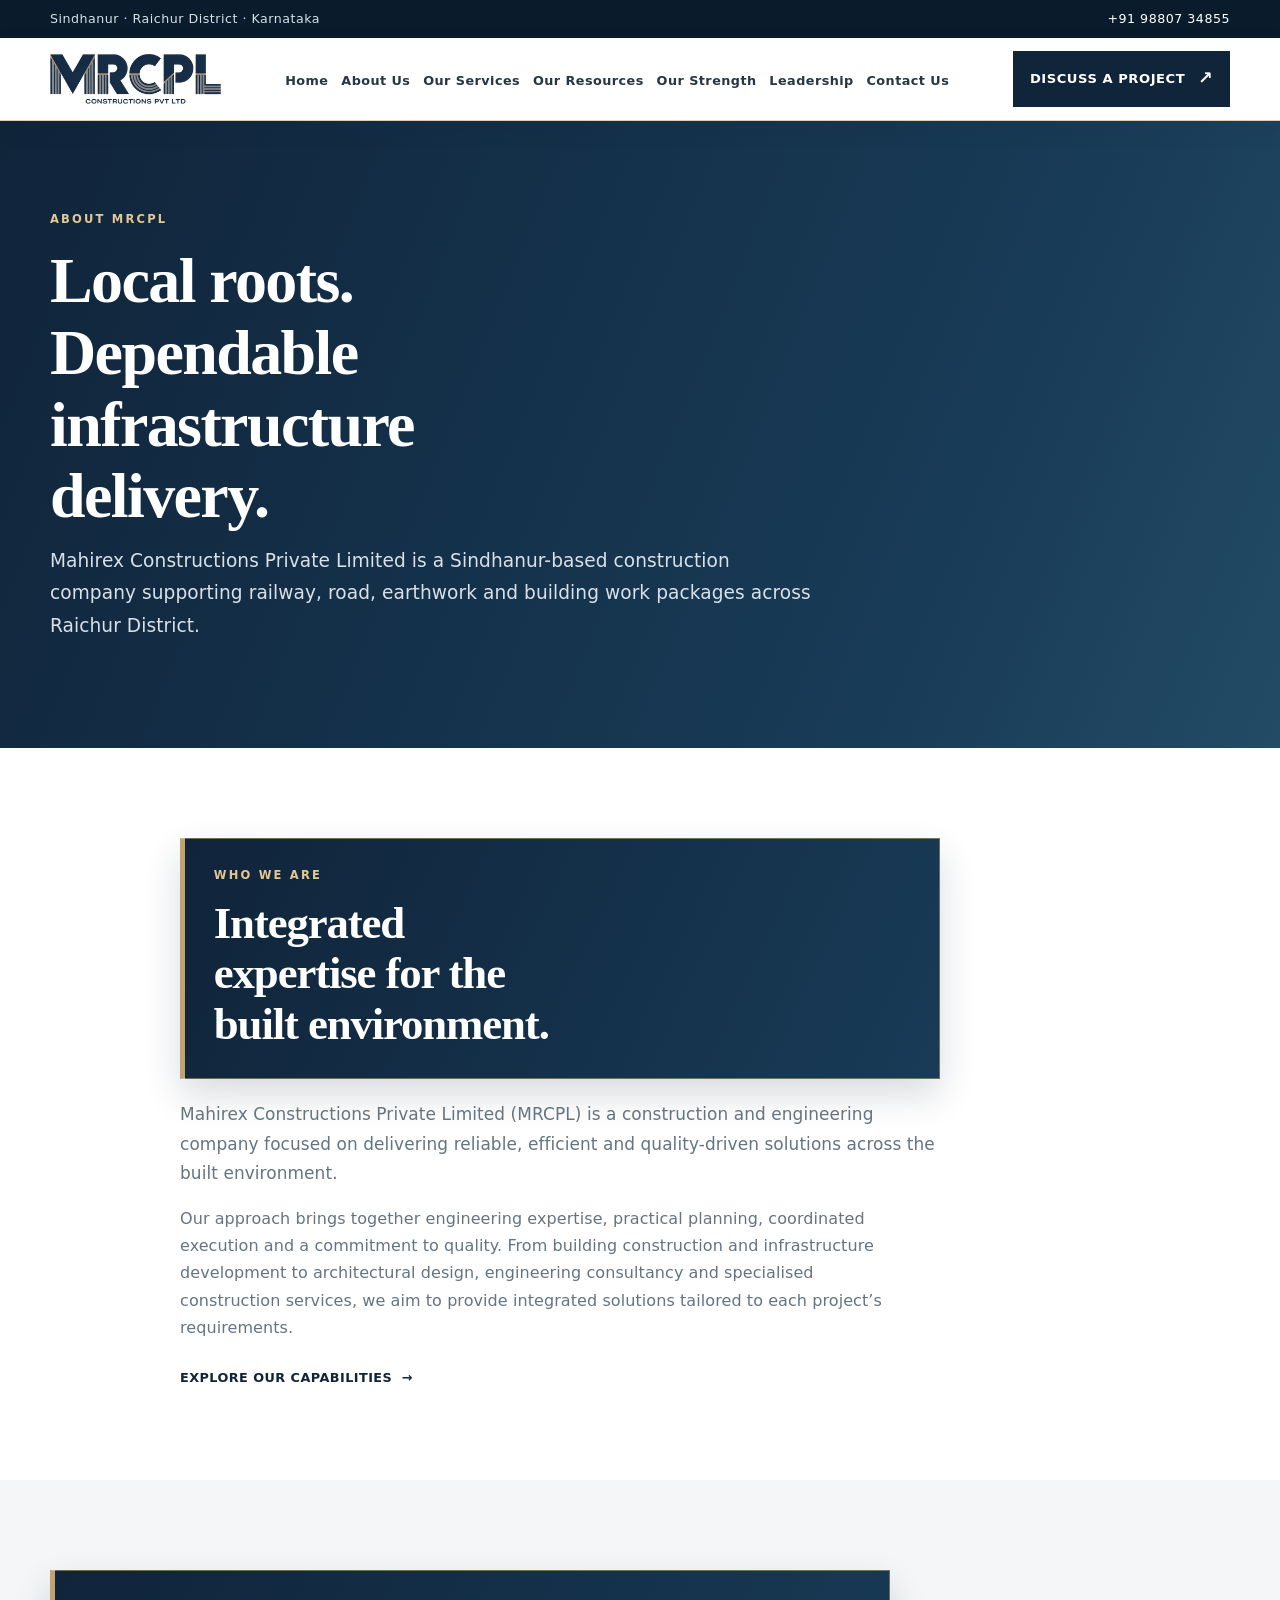
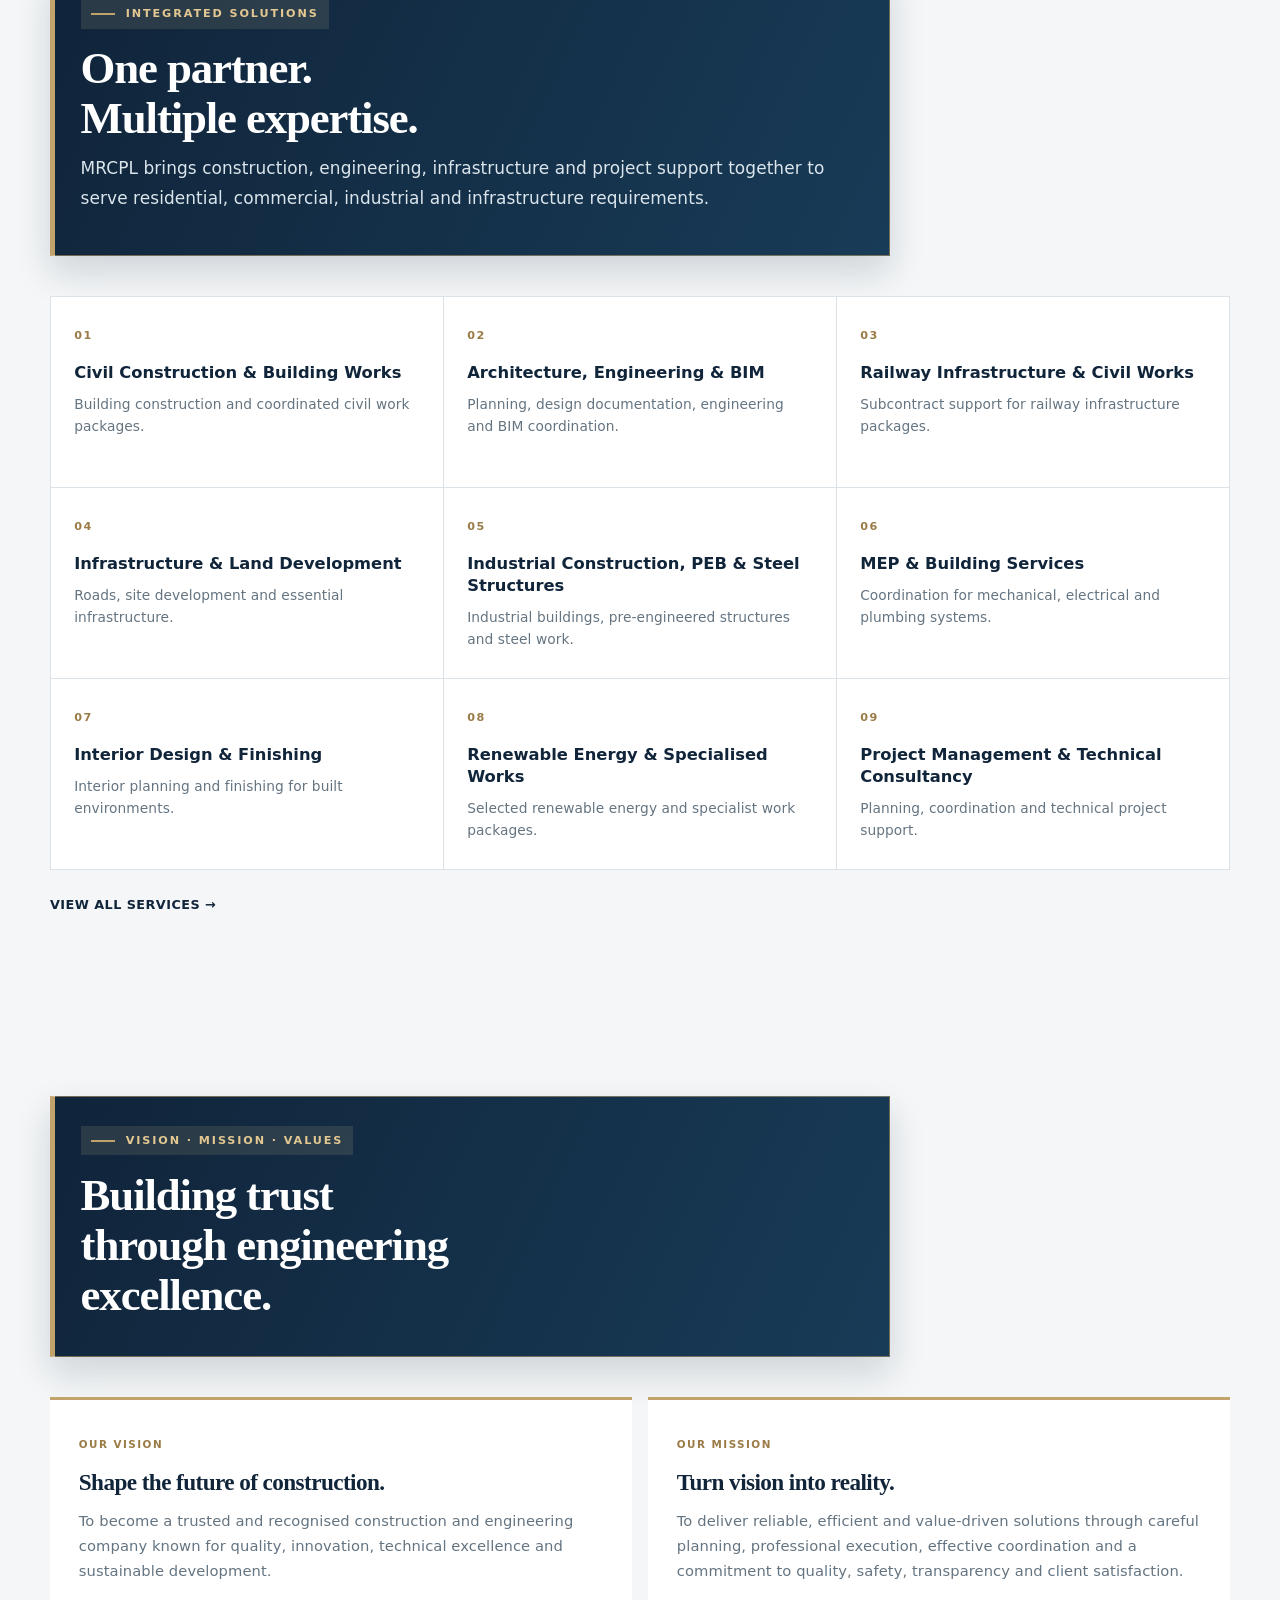
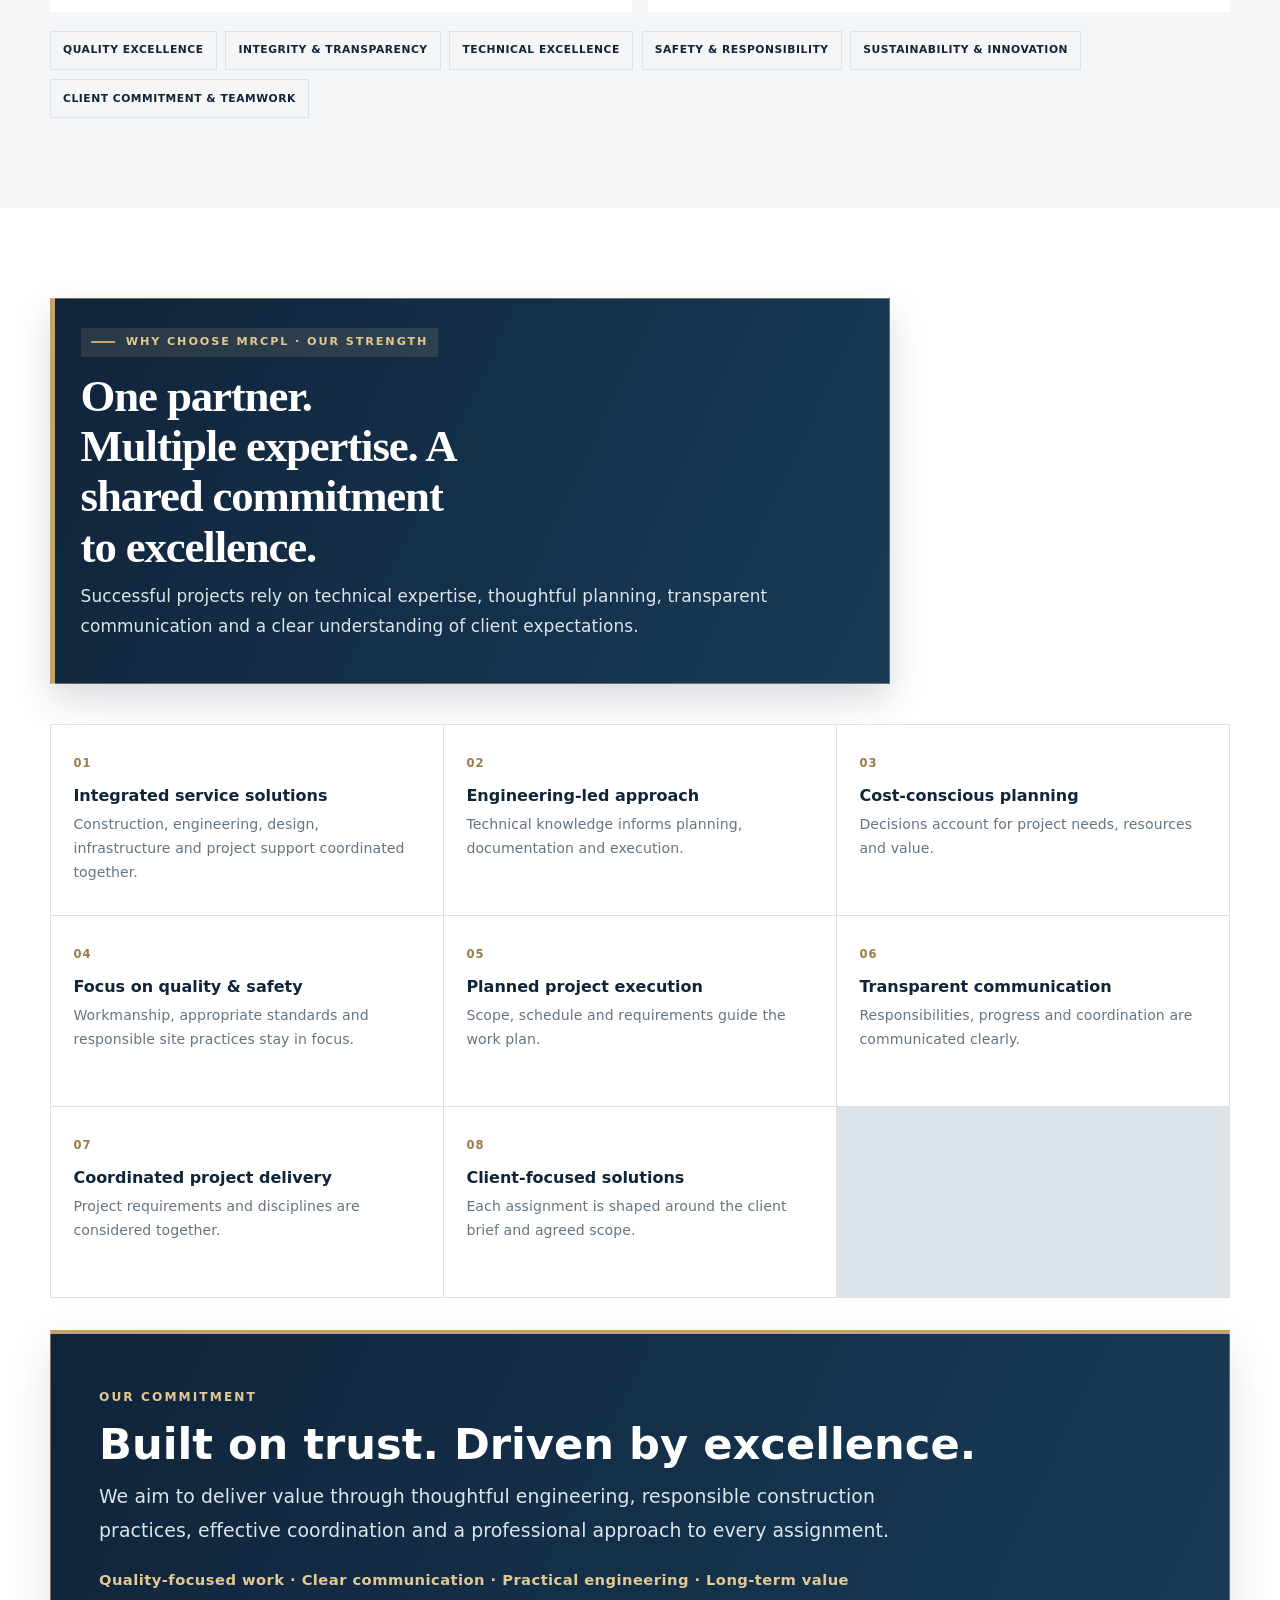
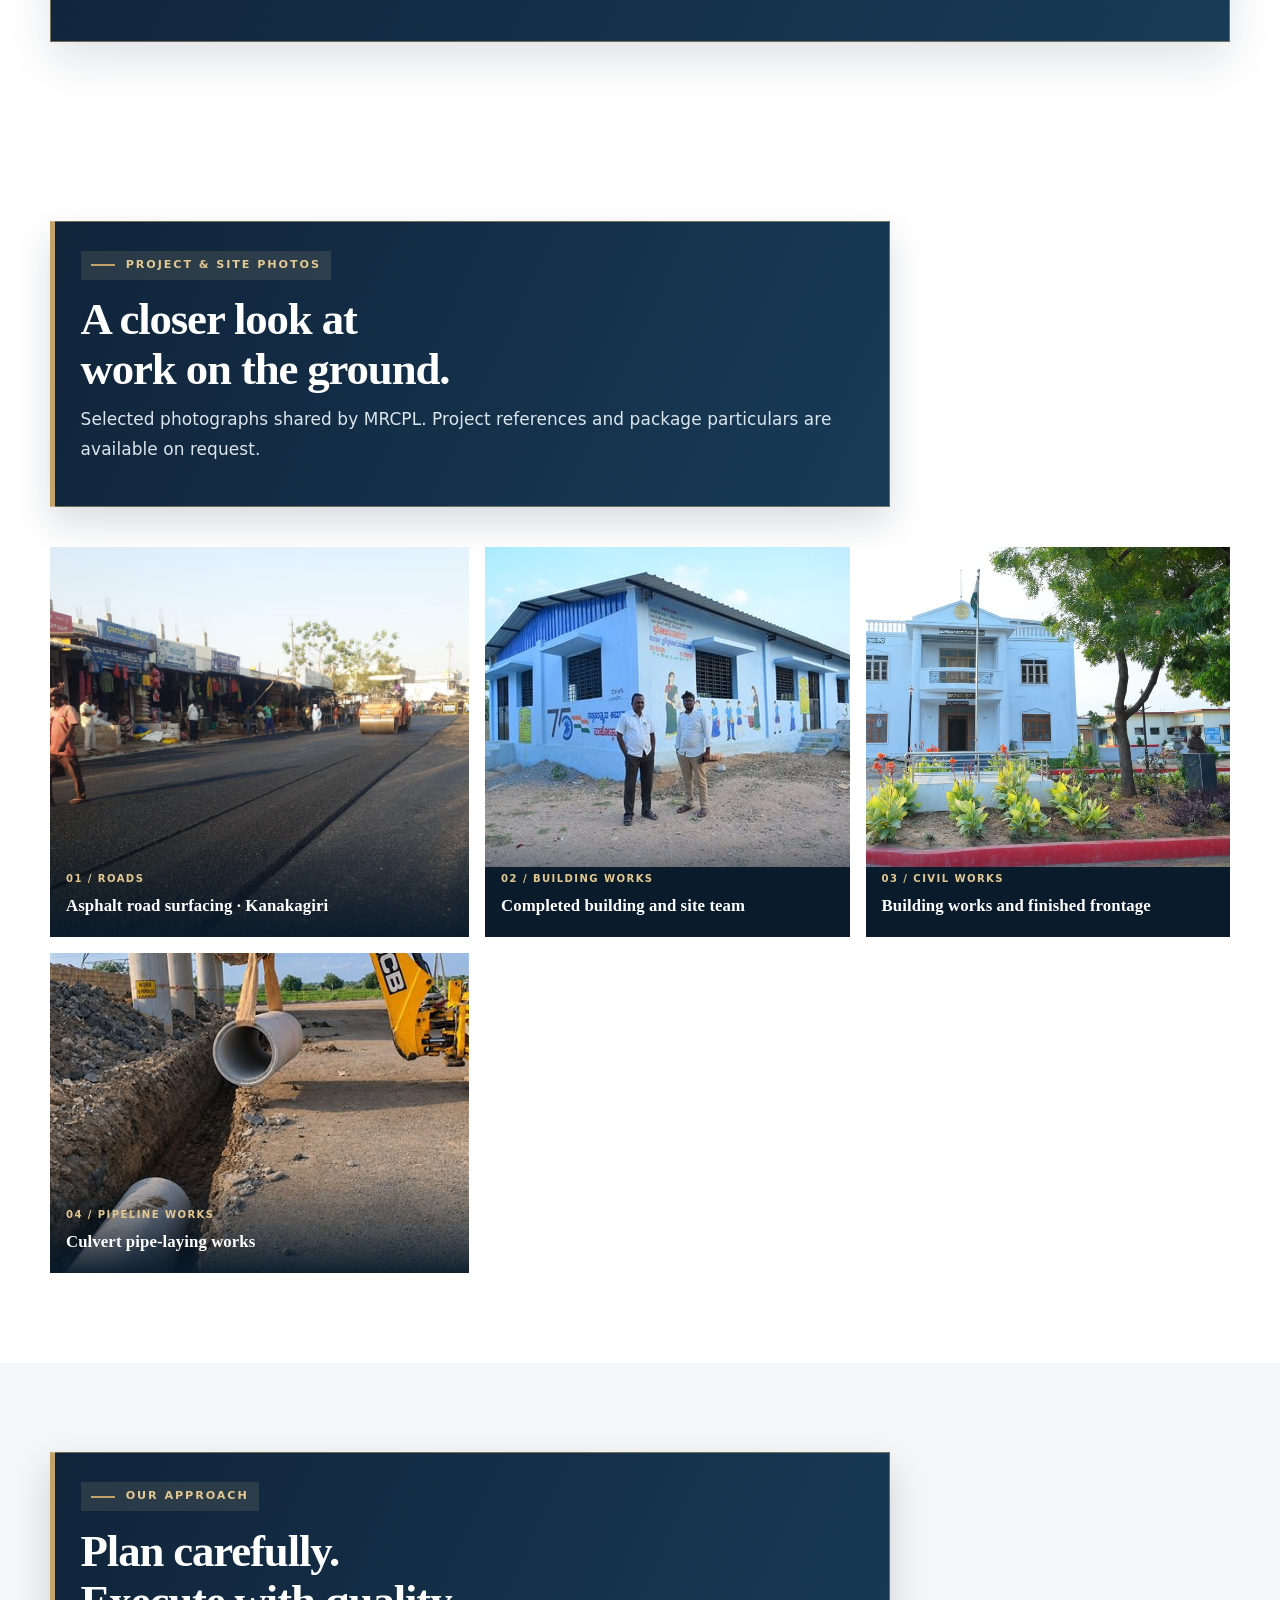
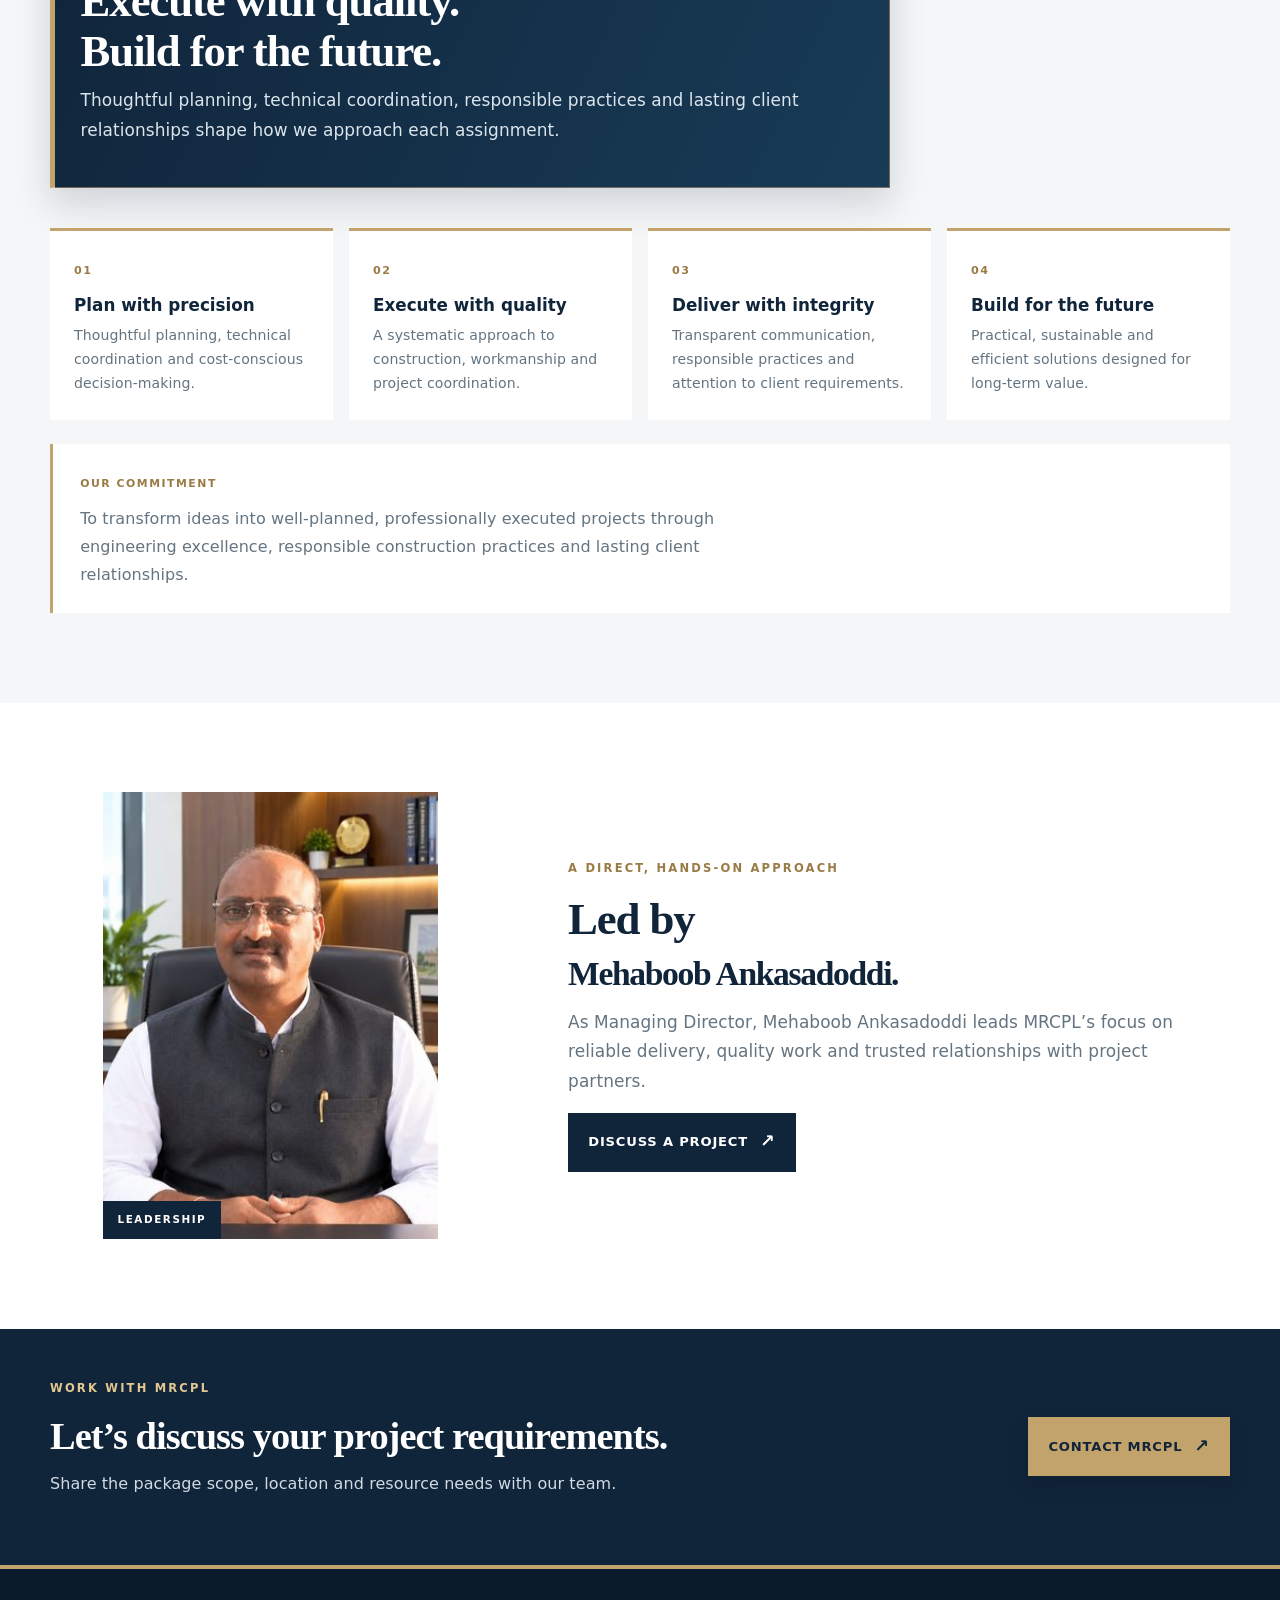
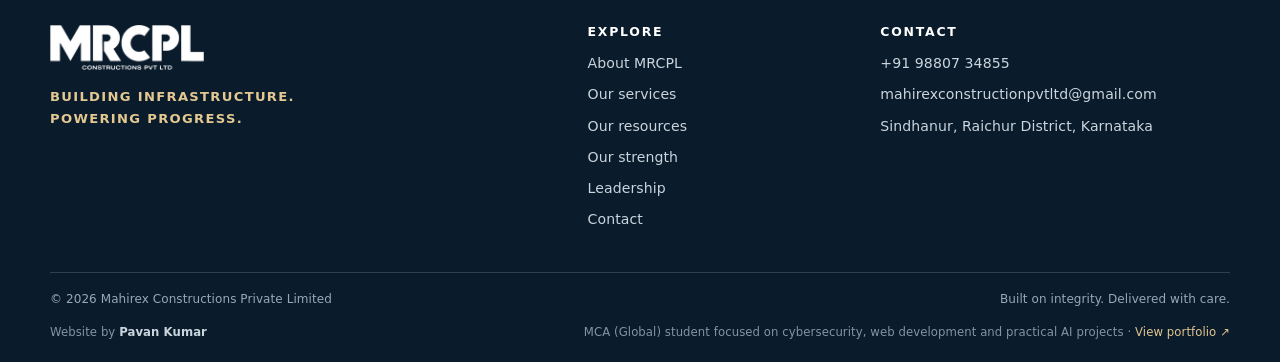
==== commit 28495f02: "Refresh Who We Are heading style" ====
--- a/about.html
+++ b/about.html
@@ -3,10 +3,10 @@
 <title>About MRCPL | Mahirex Constructions Private Limited</title><meta name="description" content="Meet MRCPL, a construction subcontractor based in Sindhanur, Raichur District, supporting railway, road, earthwork and civil work packages.">
 <link rel="canonical" href="https://pavankumar-dev1.github.io/mrcpl-site/about.html">
 <link rel="icon" href="favicon.ico" sizes="48x48"><link rel="icon" type="image/png" sizes="32x32" href="favicon-32.png"><link rel="icon" type="image/png" sizes="192x192" href="favicon-192.png"><link rel="apple-touch-icon" href="apple-touch-icon.png">
-<meta name="theme-color" content="#10243a"><link rel="stylesheet" href="styles.css?v=blue-heading-panels-13"></head><body><a class="skip" href="#main">Skip to content</a><div class="topbar"><div class="wrap"><span>Sindhanur · Raichur District · Karnataka</span><a href="tel:+919880734855">+91 98807 34855</a></div></div>
+<meta name="theme-color" content="#10243a"><link rel="stylesheet" href="styles.css?v=who-we-are-blue-14"></head><body><a class="skip" href="#main">Skip to content</a><div class="topbar"><div class="wrap"><span>Sindhanur · Raichur District · Karnataka</span><a href="tel:+919880734855">+91 98807 34855</a></div></div>
 <header class="site"><div class="wrap"><a class="brand" href="index.html#home" aria-label="MRCPL Constructions home"><img src="assets/logo.png" alt="MRCPL Constructions Pvt Ltd" width="180" height="46"></a><details class="mobile-menu"><summary class="menu-toggle" aria-label="Open navigation menu" aria-controls="mobile-navigation"><span></span><span></span><span></span></summary><nav id="mobile-navigation" class="site-nav" aria-label="Mobile navigation"><ul><li><a href="index.html#home">Home</a></li><li><a href="index.html#about">About Us</a></li><li><a href="index.html#services">Our Services</a></li><li><a href="index.html#resources">Our Resources</a></li><li><a href="index.html#strengths">Our Strength</a></li><li><a href="index.html#leadership">Leadership</a></li><li><a href="index.html#contact">Contact Us</a></li><li class="mobile-project-link"><a href="index.html#contact">Discuss a project <span aria-hidden="true">↗</span></a></li></ul></nav></details><nav class="desktop-nav" aria-label="Main navigation"><ul><li><a href="index.html#home">Home</a></li><li><a href="index.html#about">About Us</a></li><li><a href="index.html#services">Our Services</a></li><li><a href="index.html#resources">Our Resources</a></li><li><a href="index.html#strengths">Our Strength</a></li><li><a href="index.html#leadership">Leadership</a></li><li><a href="index.html#contact">Contact Us</a></li></ul></nav><a class="header-cta" href="index.html#contact">Discuss a project <span aria-hidden="true">↗</span></a></div></header><main id="main">
 <section class="page-hero about-hero"><div class="wrap"><p class="eyebrow">ABOUT MRCPL</p><h1>Local roots. Dependable infrastructure delivery.</h1><p class="hero-lede">Mahirex Constructions Private Limited is a Sindhanur-based construction company supporting railway, road, earthwork and building work packages across Raichur District.</p></div></section>
-<section class="section"><div class="wrap about-intro about-intro-text-only"><div class="about-copy"><p class="eyebrow eyebrow-dark">WHO WE ARE</p><h2>Integrated expertise for the built environment.</h2><p class="lede">Mahirex Constructions Private Limited (MRCPL) is a construction and engineering company focused on delivering reliable, efficient and quality-driven solutions across the built environment.</p><p>Our approach brings together engineering expertise, practical planning, coordinated execution and a commitment to quality. From building construction and infrastructure development to architectural design, engineering consultancy and specialised construction services, we aim to provide integrated solutions tailored to each project’s requirements.</p><a class="text-link" href="index.html#services">Explore our capabilities <span aria-hidden="true">→</span></a></div></div></section>
+<section class="section"><div class="wrap about-intro about-intro-text-only"><div class="about-copy"><div class="about-heading-highlight"><p class="eyebrow">WHO WE ARE</p><h2>Integrated expertise for the built environment.</h2></div><p class="lede">Mahirex Constructions Private Limited (MRCPL) is a construction and engineering company focused on delivering reliable, efficient and quality-driven solutions across the built environment.</p><p>Our approach brings together engineering expertise, practical planning, coordinated execution and a commitment to quality. From building construction and infrastructure development to architectural design, engineering consultancy and specialised construction services, we aim to provide integrated solutions tailored to each project’s requirements.</p><a class="text-link" href="index.html#services">Explore our capabilities <span aria-hidden="true">→</span></a></div></div></section>
 <section class="section section-muted"><div class="wrap"><div class="section-heading"><p class="eyebrow eyebrow-dark">INTEGRATED SOLUTIONS</p><h2>One partner. Multiple expertise.</h2><p class="lede">MRCPL brings construction, engineering, infrastructure and project support together to serve residential, commercial, industrial and infrastructure requirements.</p></div><div class="about-overview-grid"><article><span>01</span><h3>Civil Construction &amp; Building Works</h3><p>Building construction and coordinated civil work packages.</p></article><article><span>02</span><h3>Architecture, Engineering &amp; BIM</h3><p>Planning, design documentation, engineering and BIM coordination.</p></article><article><span>03</span><h3>Railway Infrastructure &amp; Civil Works</h3><p>Subcontract support for railway infrastructure packages.</p></article><article><span>04</span><h3>Infrastructure &amp; Land Development</h3><p>Roads, site development and essential infrastructure.</p></article><article><span>05</span><h3>Industrial Construction, PEB &amp; Steel Structures</h3><p>Industrial buildings, pre-engineered structures and steel work.</p></article><article><span>06</span><h3>MEP &amp; Building Services</h3><p>Coordination for mechanical, electrical and plumbing systems.</p></article><article><span>07</span><h3>Interior Design &amp; Finishing</h3><p>Interior planning and finishing for built environments.</p></article><article><span>08</span><h3>Renewable Energy &amp; Specialised Works</h3><p>Selected renewable energy and specialist work packages.</p></article><article><span>09</span><h3>Project Management &amp; Technical Consultancy</h3><p>Planning, coordination and technical project support.</p></article></div><a class="text-link about-overview-link" href="index.html#services">View all services <span aria-hidden="true">→</span></a></div></section>
 
 <section class="section about-purpose-section"><div class="wrap"><div class="section-heading"><p class="eyebrow eyebrow-dark">VISION · MISSION · VALUES</p><h2>Building trust through engineering excellence.</h2></div><div class="about-purpose-grid"><article><span>OUR VISION</span><h3>Shape the future of construction.</h3><p>To become a trusted and recognised construction and engineering company known for quality, innovation, technical excellence and sustainable development.</p></article><article><span>OUR MISSION</span><h3>Turn vision into reality.</h3><p>To deliver reliable, efficient and value-driven solutions through careful planning, professional execution, effective coordination and a commitment to quality, safety, transparency and client satisfaction.</p></article></div><div class="about-values"><span>QUALITY EXCELLENCE</span><span>INTEGRITY &amp; TRANSPARENCY</span><span>TECHNICAL EXCELLENCE</span><span>SAFETY &amp; RESPONSIBILITY</span><span>SUSTAINABILITY &amp; INNOVATION</span><span>CLIENT COMMITMENT &amp; TEAMWORK</span></div></div></section>
--- a/styles.css
+++ b/styles.css
@@ -453,3 +453,10 @@
 .about-commitment-statement h3{color:#fff}
 .about-commitment-statement p{color:#dbe5ec}
 .about-commitment-statement strong{color:#e3c891}
+
+
+/* WHO WE ARE highlighted panel */
+.about-heading-highlight{margin-bottom:1.35rem;padding:clamp(1.2rem,2.4vw,1.8rem);border:1px solid rgba(195,163,108,.55);border-left:5px solid var(--gold);background:linear-gradient(115deg,#10243a 0%,#183b57 100%);box-shadow:0 16px 34px rgba(16,36,58,.16)}
+.about-heading-highlight .eyebrow{margin-bottom:.85rem;color:#e3c891}
+.about-heading-highlight h2{max-width:16ch;margin:0;color:#fff}
+@media(max-width:640px){.about-heading-highlight{padding:1.1rem}}
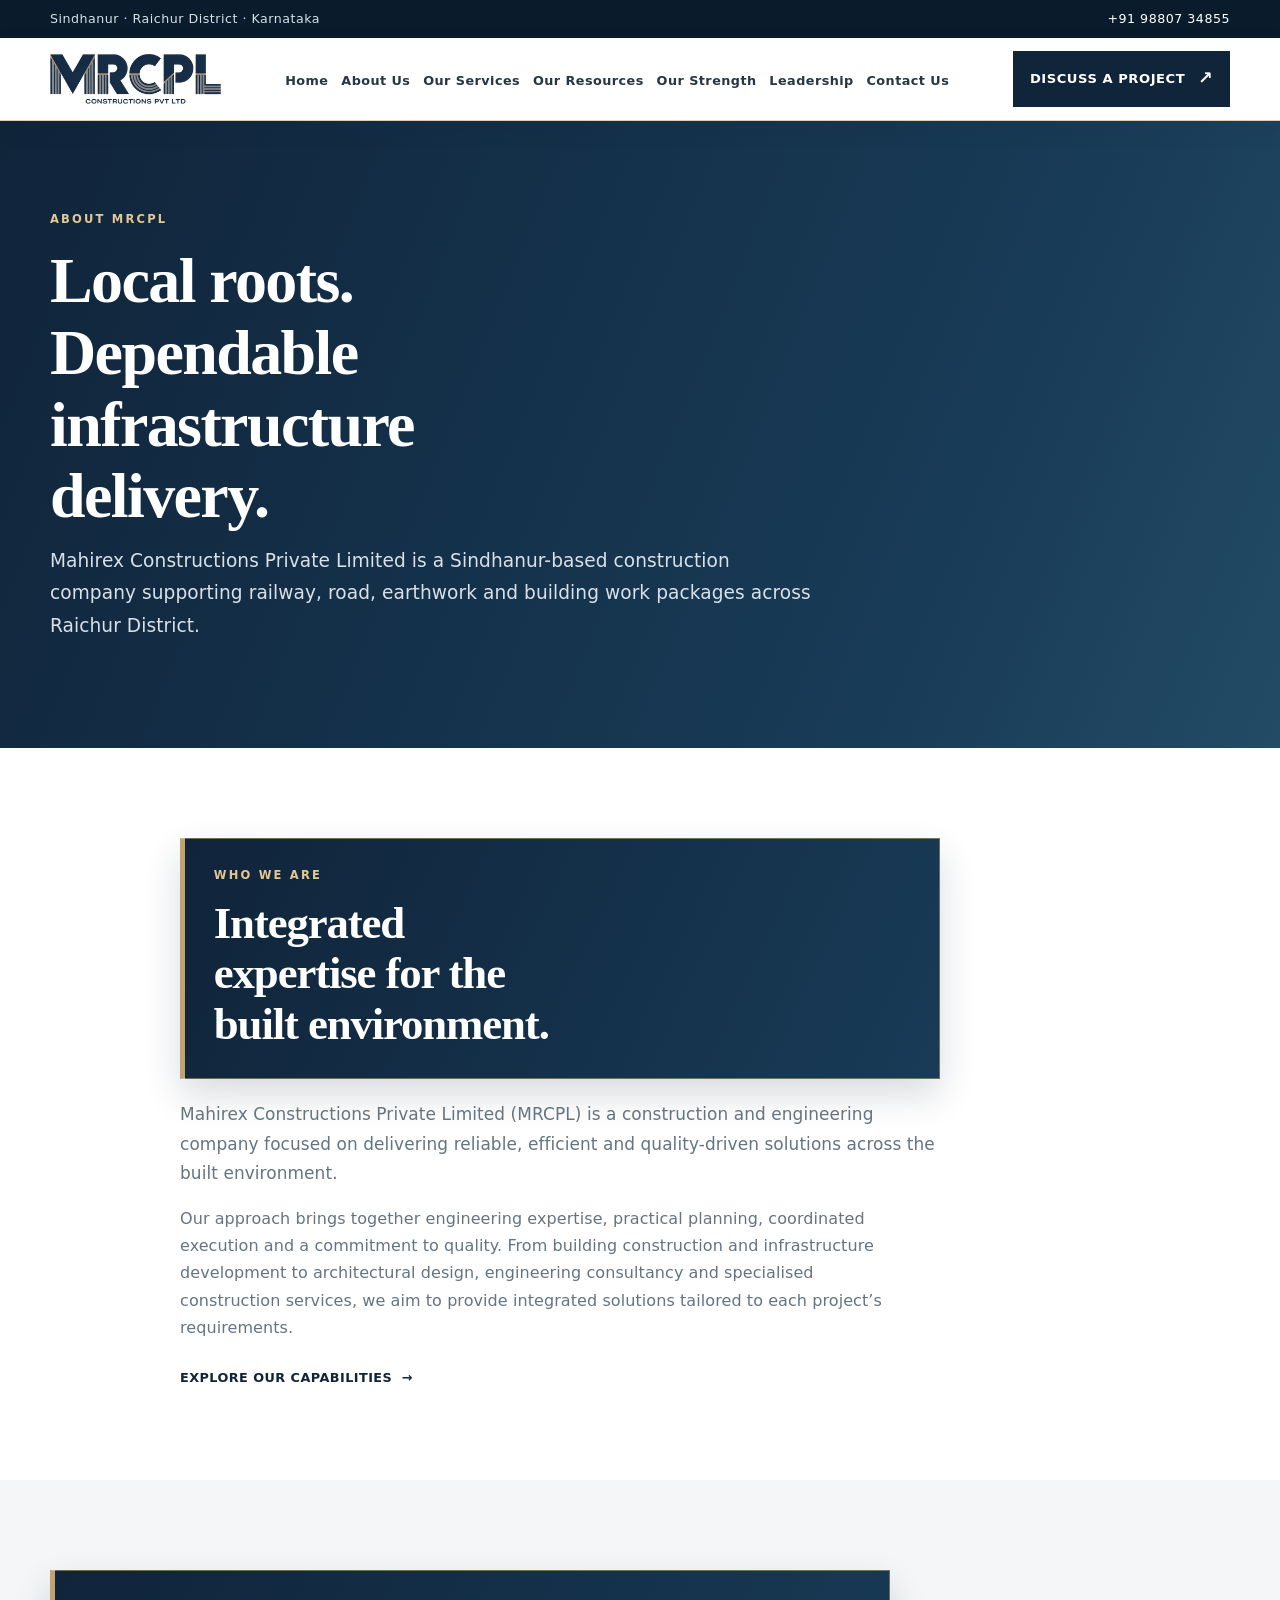
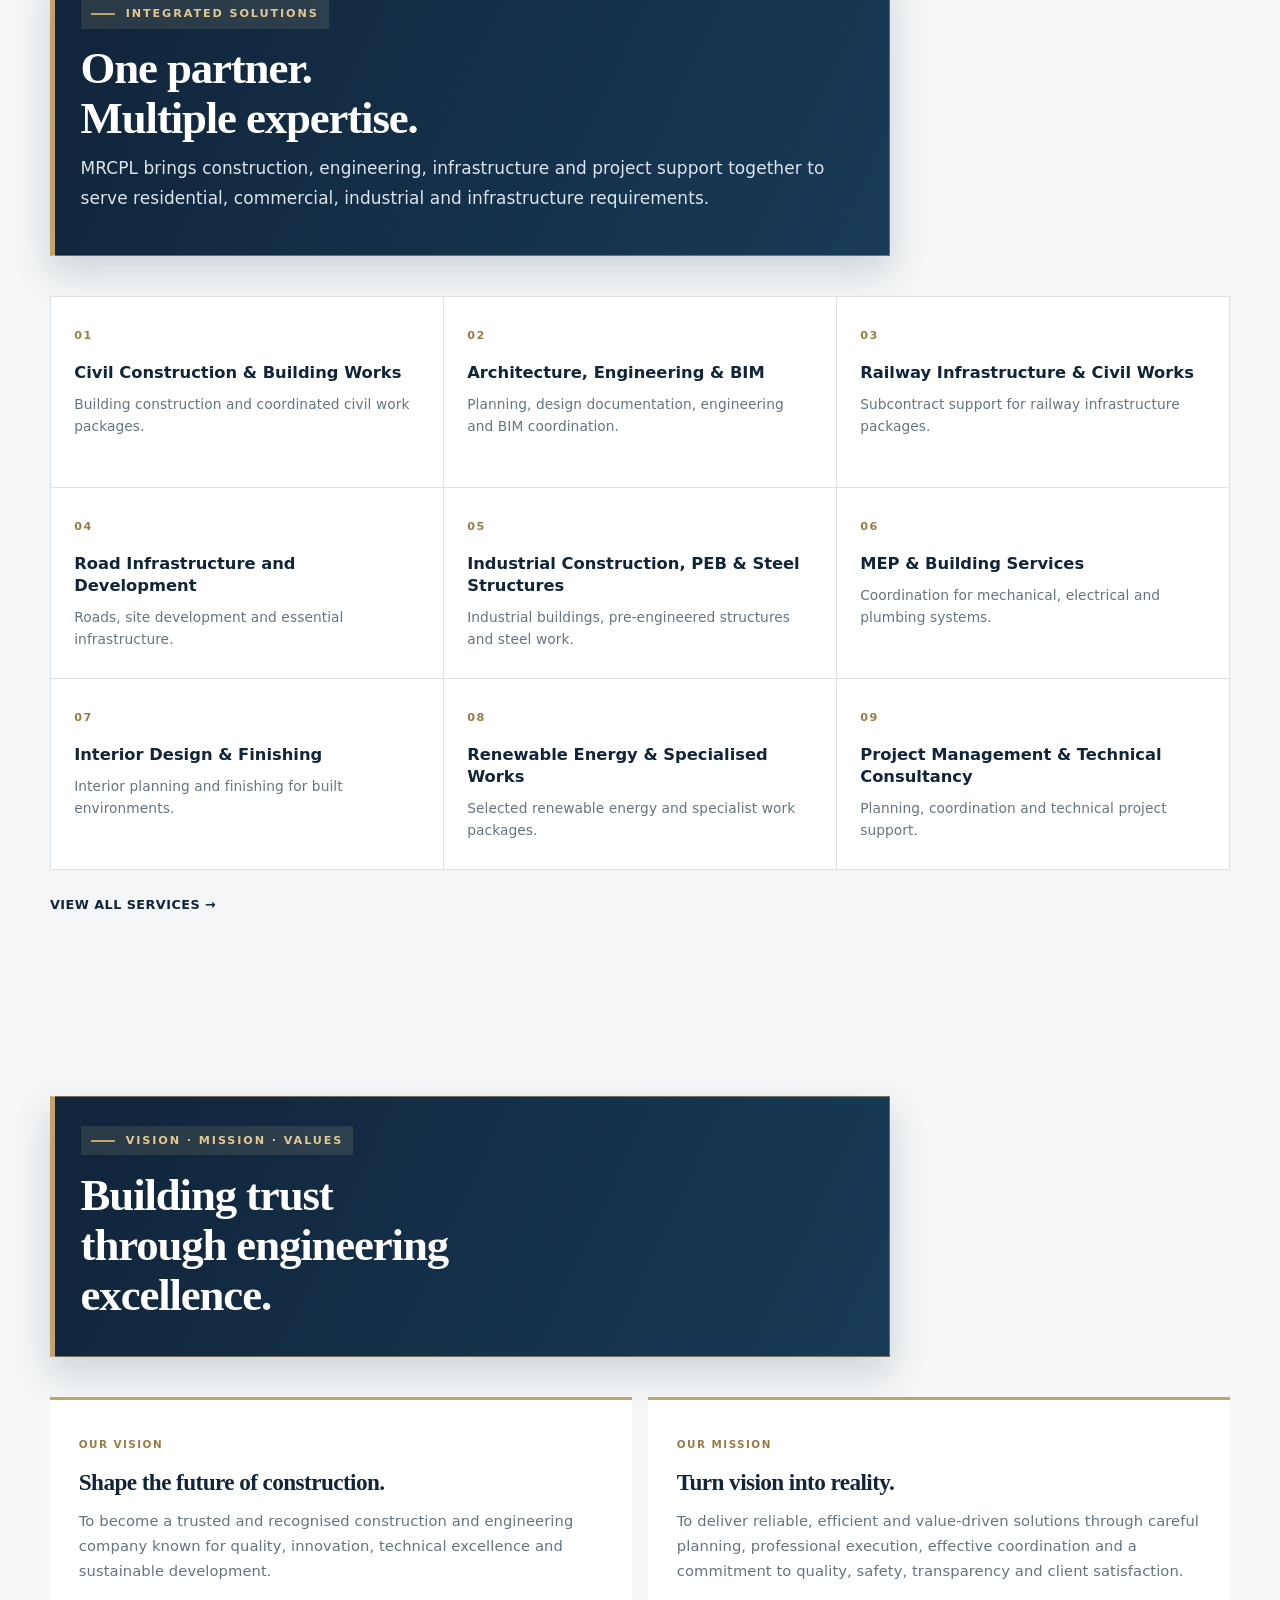
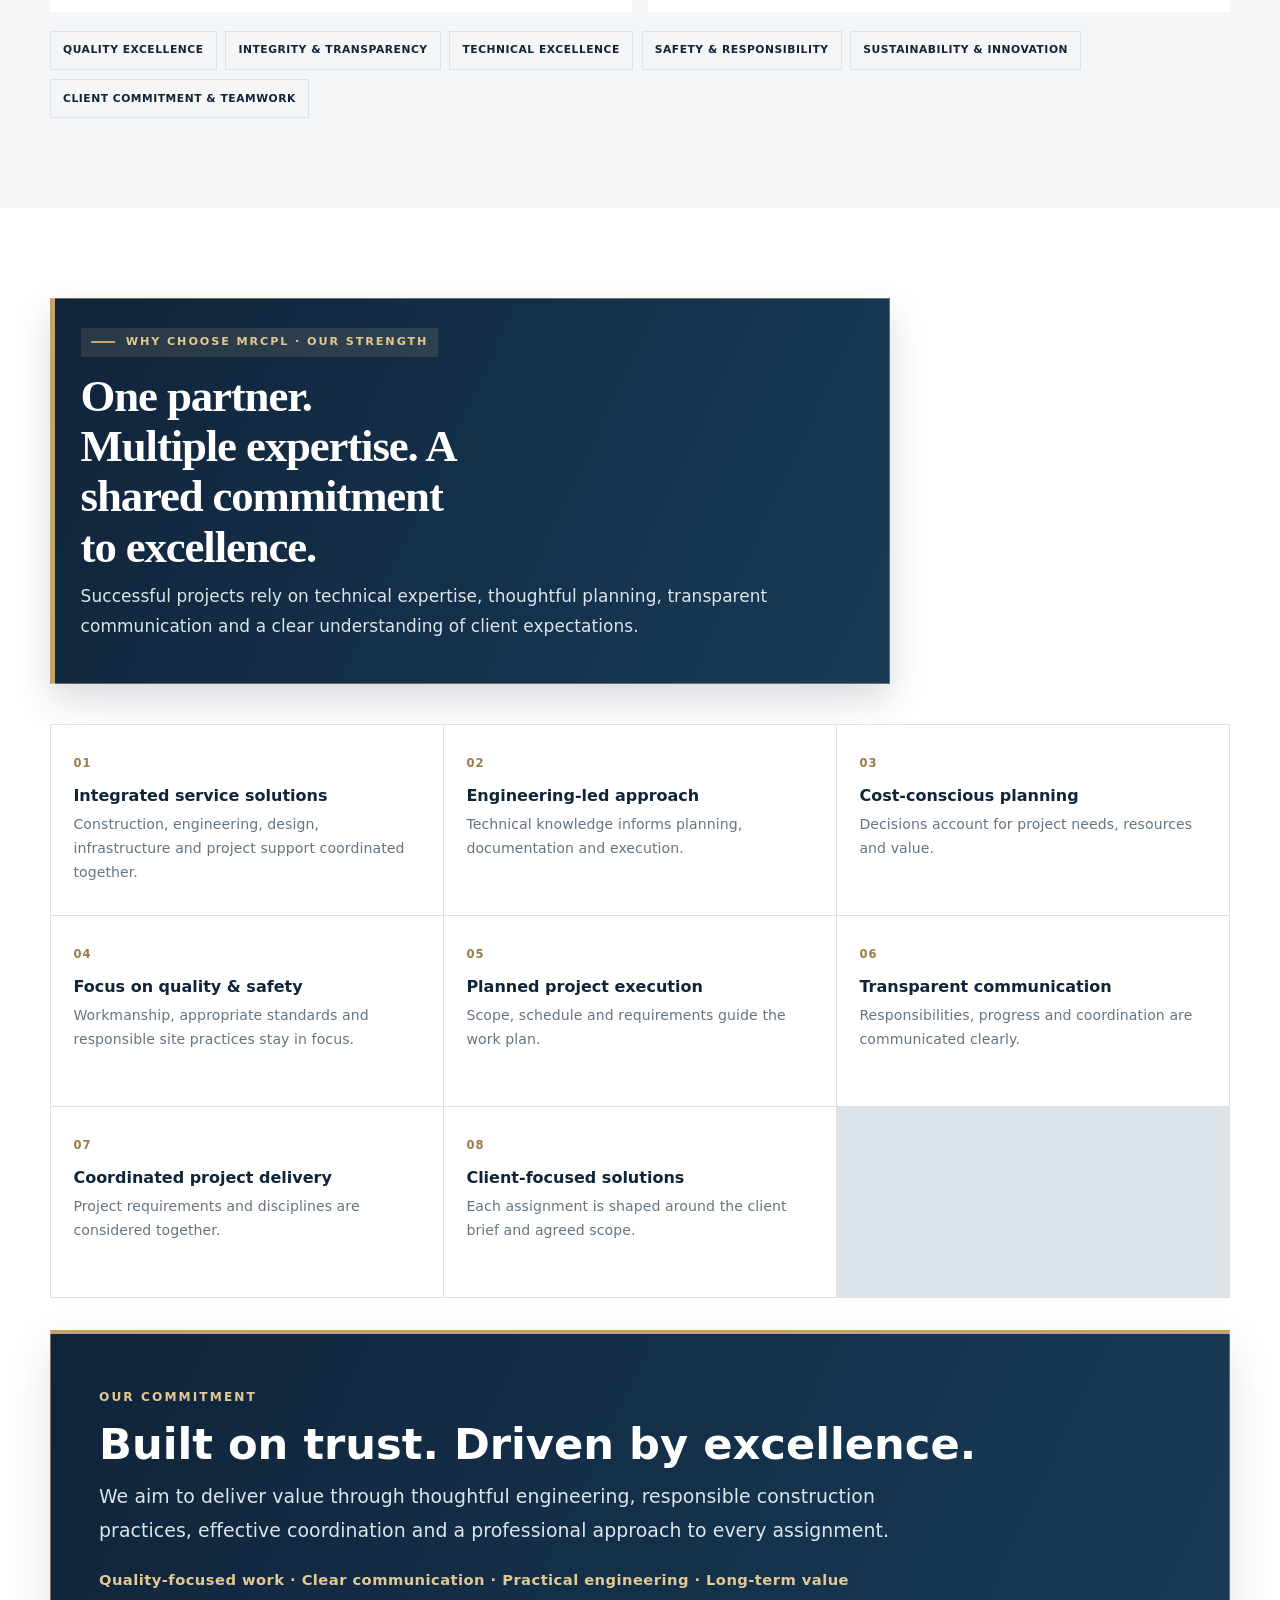
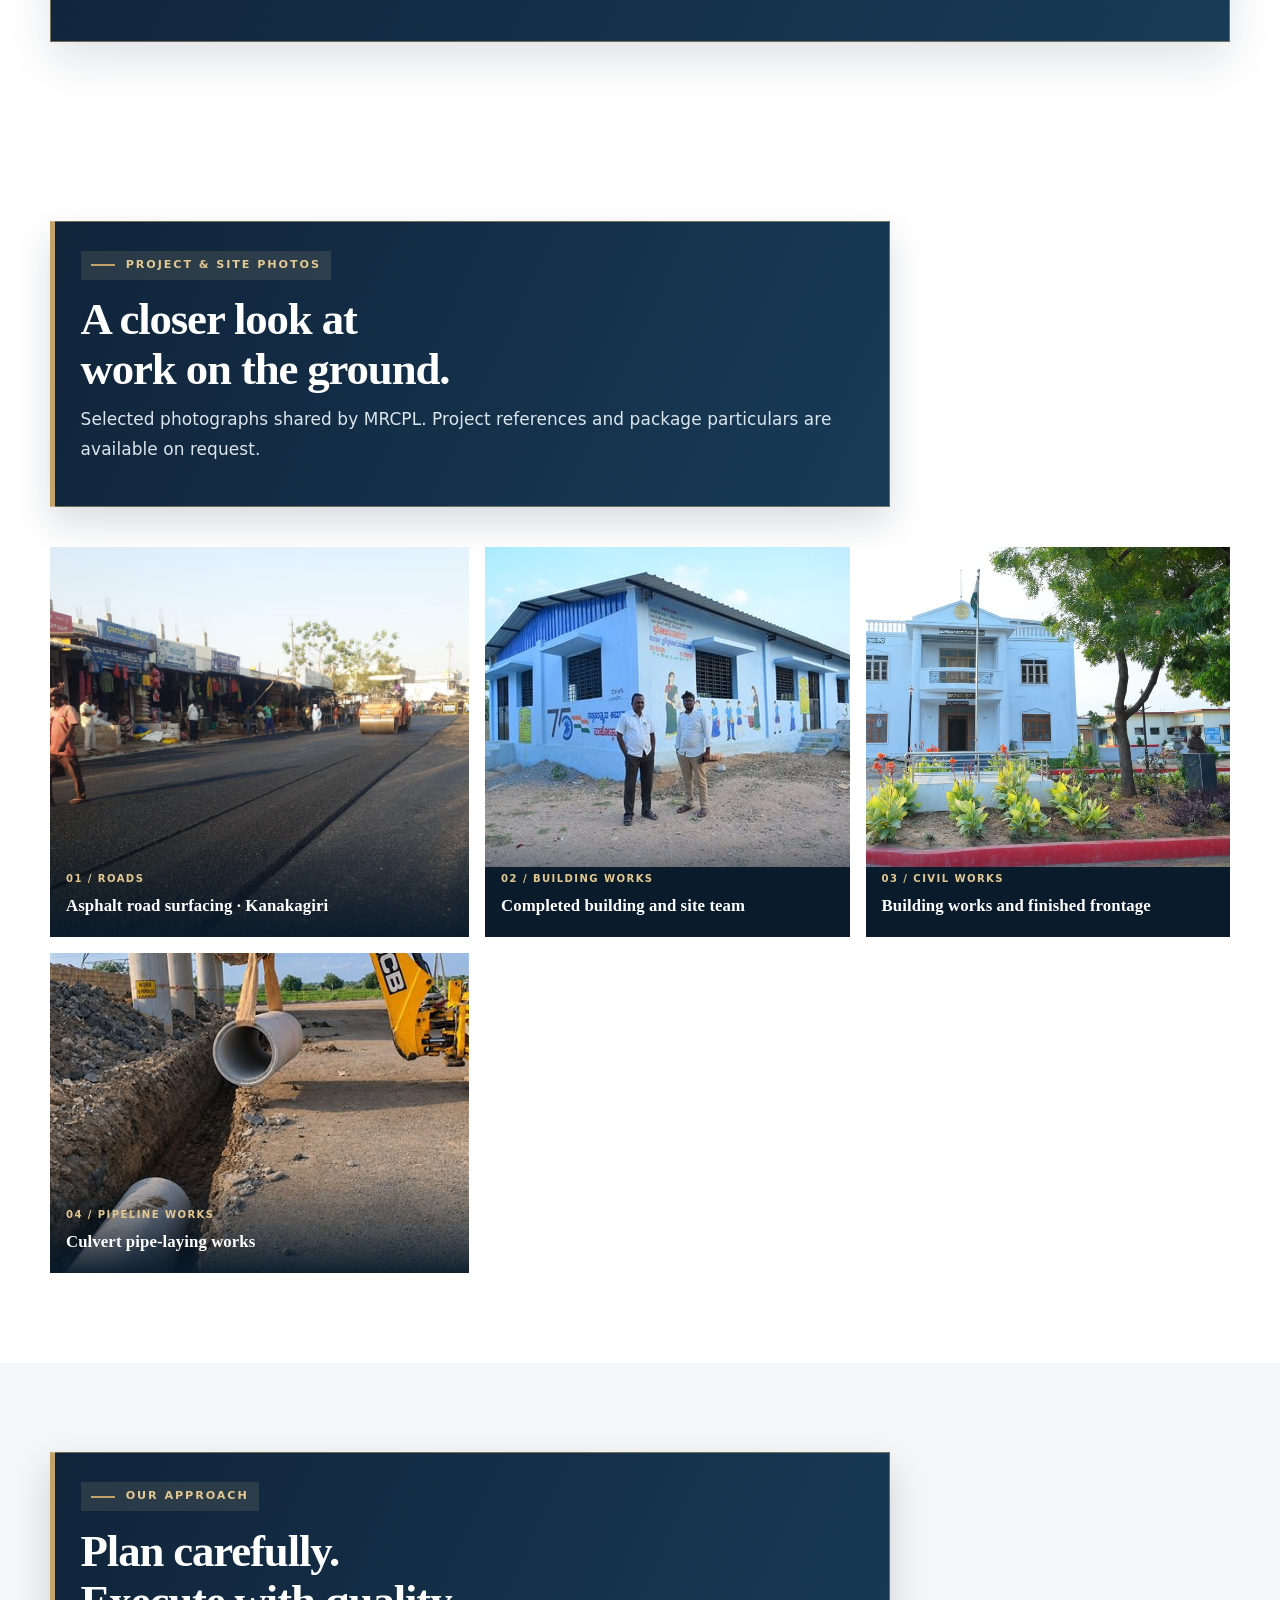
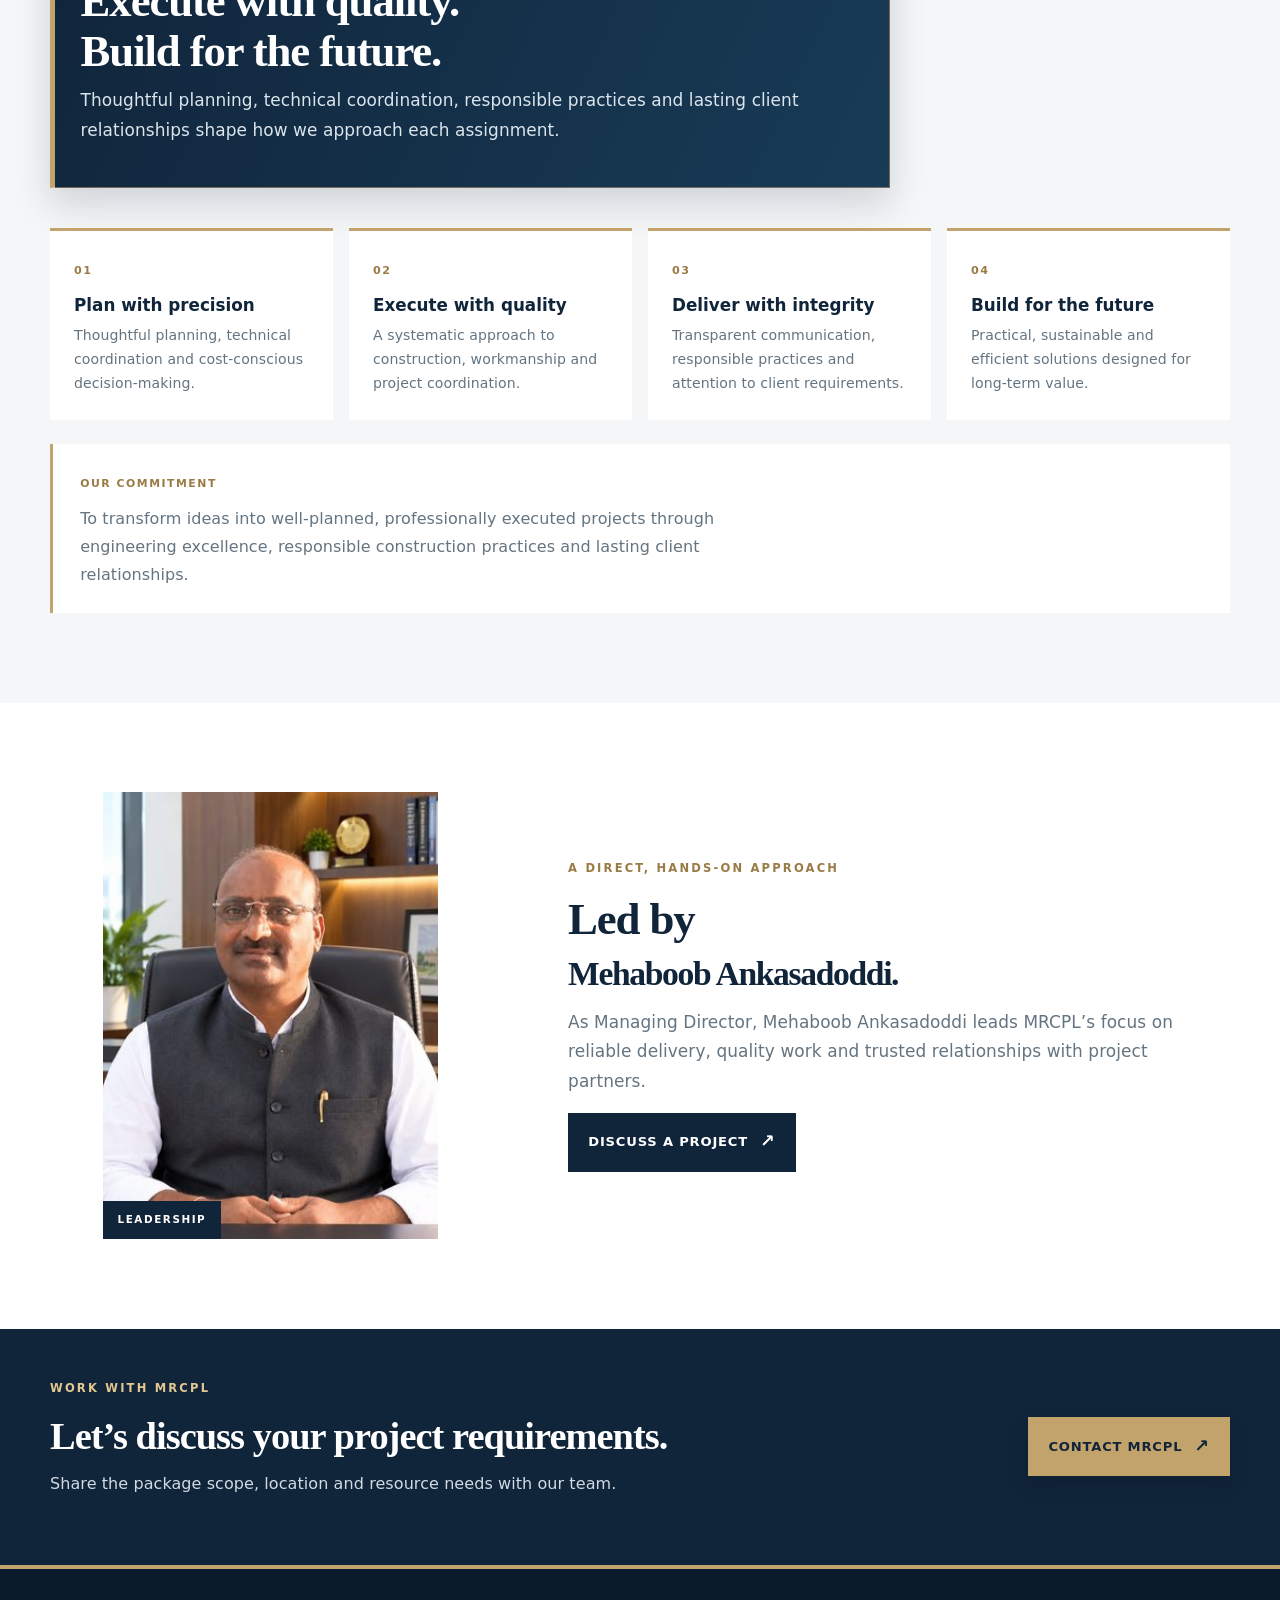
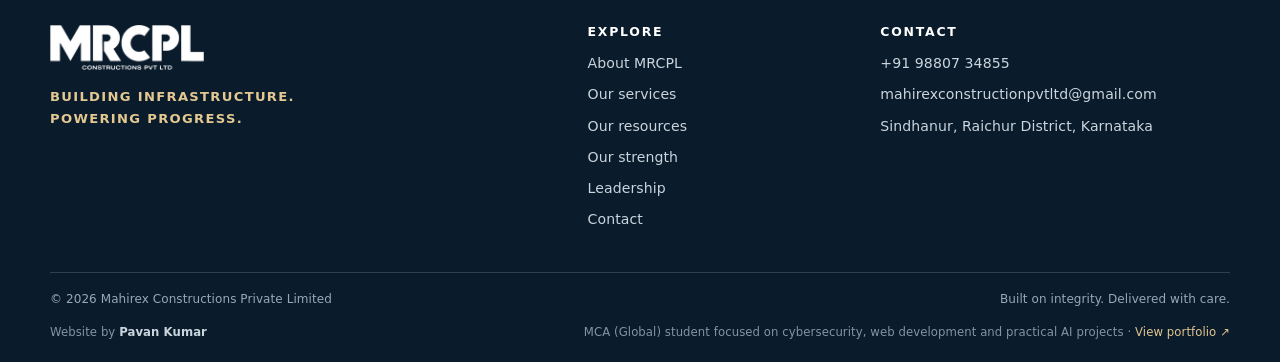
==== commit 6dea315a: "Rename land development service to road infrastructure" ====
--- a/about.html
+++ b/about.html
@@ -7,7 +7,7 @@
 <header class="site"><div class="wrap"><a class="brand" href="index.html#home" aria-label="MRCPL Constructions home"><img src="assets/logo.png" alt="MRCPL Constructions Pvt Ltd" width="180" height="46"></a><details class="mobile-menu"><summary class="menu-toggle" aria-label="Open navigation menu" aria-controls="mobile-navigation"><span></span><span></span><span></span></summary><nav id="mobile-navigation" class="site-nav" aria-label="Mobile navigation"><ul><li><a href="index.html#home">Home</a></li><li><a href="index.html#about">About Us</a></li><li><a href="index.html#services">Our Services</a></li><li><a href="index.html#resources">Our Resources</a></li><li><a href="index.html#strengths">Our Strength</a></li><li><a href="index.html#leadership">Leadership</a></li><li><a href="index.html#contact">Contact Us</a></li><li class="mobile-project-link"><a href="index.html#contact">Discuss a project <span aria-hidden="true">↗</span></a></li></ul></nav></details><nav class="desktop-nav" aria-label="Main navigation"><ul><li><a href="index.html#home">Home</a></li><li><a href="index.html#about">About Us</a></li><li><a href="index.html#services">Our Services</a></li><li><a href="index.html#resources">Our Resources</a></li><li><a href="index.html#strengths">Our Strength</a></li><li><a href="index.html#leadership">Leadership</a></li><li><a href="index.html#contact">Contact Us</a></li></ul></nav><a class="header-cta" href="index.html#contact">Discuss a project <span aria-hidden="true">↗</span></a></div></header><main id="main">
 <section class="page-hero about-hero"><div class="wrap"><p class="eyebrow">ABOUT MRCPL</p><h1>Local roots. Dependable infrastructure delivery.</h1><p class="hero-lede">Mahirex Constructions Private Limited is a Sindhanur-based construction company supporting railway, road, earthwork and building work packages across Raichur District.</p></div></section>
 <section class="section"><div class="wrap about-intro about-intro-text-only"><div class="about-copy"><div class="about-heading-highlight"><p class="eyebrow">WHO WE ARE</p><h2>Integrated expertise for the built environment.</h2></div><p class="lede">Mahirex Constructions Private Limited (MRCPL) is a construction and engineering company focused on delivering reliable, efficient and quality-driven solutions across the built environment.</p><p>Our approach brings together engineering expertise, practical planning, coordinated execution and a commitment to quality. From building construction and infrastructure development to architectural design, engineering consultancy and specialised construction services, we aim to provide integrated solutions tailored to each project’s requirements.</p><a class="text-link" href="index.html#services">Explore our capabilities <span aria-hidden="true">→</span></a></div></div></section>
-<section class="section section-muted"><div class="wrap"><div class="section-heading"><p class="eyebrow eyebrow-dark">INTEGRATED SOLUTIONS</p><h2>One partner. Multiple expertise.</h2><p class="lede">MRCPL brings construction, engineering, infrastructure and project support together to serve residential, commercial, industrial and infrastructure requirements.</p></div><div class="about-overview-grid"><article><span>01</span><h3>Civil Construction &amp; Building Works</h3><p>Building construction and coordinated civil work packages.</p></article><article><span>02</span><h3>Architecture, Engineering &amp; BIM</h3><p>Planning, design documentation, engineering and BIM coordination.</p></article><article><span>03</span><h3>Railway Infrastructure &amp; Civil Works</h3><p>Subcontract support for railway infrastructure packages.</p></article><article><span>04</span><h3>Infrastructure &amp; Land Development</h3><p>Roads, site development and essential infrastructure.</p></article><article><span>05</span><h3>Industrial Construction, PEB &amp; Steel Structures</h3><p>Industrial buildings, pre-engineered structures and steel work.</p></article><article><span>06</span><h3>MEP &amp; Building Services</h3><p>Coordination for mechanical, electrical and plumbing systems.</p></article><article><span>07</span><h3>Interior Design &amp; Finishing</h3><p>Interior planning and finishing for built environments.</p></article><article><span>08</span><h3>Renewable Energy &amp; Specialised Works</h3><p>Selected renewable energy and specialist work packages.</p></article><article><span>09</span><h3>Project Management &amp; Technical Consultancy</h3><p>Planning, coordination and technical project support.</p></article></div><a class="text-link about-overview-link" href="index.html#services">View all services <span aria-hidden="true">→</span></a></div></section>
+<section class="section section-muted"><div class="wrap"><div class="section-heading"><p class="eyebrow eyebrow-dark">INTEGRATED SOLUTIONS</p><h2>One partner. Multiple expertise.</h2><p class="lede">MRCPL brings construction, engineering, infrastructure and project support together to serve residential, commercial, industrial and infrastructure requirements.</p></div><div class="about-overview-grid"><article><span>01</span><h3>Civil Construction &amp; Building Works</h3><p>Building construction and coordinated civil work packages.</p></article><article><span>02</span><h3>Architecture, Engineering &amp; BIM</h3><p>Planning, design documentation, engineering and BIM coordination.</p></article><article><span>03</span><h3>Railway Infrastructure &amp; Civil Works</h3><p>Subcontract support for railway infrastructure packages.</p></article><article><span>04</span><h3>Road Infrastructure and Development</h3><p>Roads, site development and essential infrastructure.</p></article><article><span>05</span><h3>Industrial Construction, PEB &amp; Steel Structures</h3><p>Industrial buildings, pre-engineered structures and steel work.</p></article><article><span>06</span><h3>MEP &amp; Building Services</h3><p>Coordination for mechanical, electrical and plumbing systems.</p></article><article><span>07</span><h3>Interior Design &amp; Finishing</h3><p>Interior planning and finishing for built environments.</p></article><article><span>08</span><h3>Renewable Energy &amp; Specialised Works</h3><p>Selected renewable energy and specialist work packages.</p></article><article><span>09</span><h3>Project Management &amp; Technical Consultancy</h3><p>Planning, coordination and technical project support.</p></article></div><a class="text-link about-overview-link" href="index.html#services">View all services <span aria-hidden="true">→</span></a></div></section>
 
 <section class="section about-purpose-section"><div class="wrap"><div class="section-heading"><p class="eyebrow eyebrow-dark">VISION · MISSION · VALUES</p><h2>Building trust through engineering excellence.</h2></div><div class="about-purpose-grid"><article><span>OUR VISION</span><h3>Shape the future of construction.</h3><p>To become a trusted and recognised construction and engineering company known for quality, innovation, technical excellence and sustainable development.</p></article><article><span>OUR MISSION</span><h3>Turn vision into reality.</h3><p>To deliver reliable, efficient and value-driven solutions through careful planning, professional execution, effective coordination and a commitment to quality, safety, transparency and client satisfaction.</p></article></div><div class="about-values"><span>QUALITY EXCELLENCE</span><span>INTEGRITY &amp; TRANSPARENCY</span><span>TECHNICAL EXCELLENCE</span><span>SAFETY &amp; RESPONSIBILITY</span><span>SUSTAINABILITY &amp; INNOVATION</span><span>CLIENT COMMITMENT &amp; TEAMWORK</span></div></div></section>
 <section class="section about-strength-section" id="strengths"><div class="wrap"><div class="section-heading"><p class="eyebrow eyebrow-dark">WHY CHOOSE MRCPL · OUR STRENGTH</p><h2>One partner. Multiple expertise. A shared commitment to excellence.</h2><p class="lede">Successful projects rely on technical expertise, thoughtful planning, transparent communication and a clear understanding of client expectations.</p></div><div class="strength-grid"><article><span>01</span><h3>Integrated service solutions</h3><p>Construction, engineering, design, infrastructure and project support coordinated together.</p></article><article><span>02</span><h3>Engineering-led approach</h3><p>Technical knowledge informs planning, documentation and execution.</p></article><article><span>03</span><h3>Cost-conscious planning</h3><p>Decisions account for project needs, resources and value.</p></article><article><span>04</span><h3>Focus on quality &amp; safety</h3><p>Workmanship, appropriate standards and responsible site practices stay in focus.</p></article><article><span>05</span><h3>Planned project execution</h3><p>Scope, schedule and requirements guide the work plan.</p></article><article><span>06</span><h3>Transparent communication</h3><p>Responsibilities, progress and coordination are communicated clearly.</p></article><article><span>07</span><h3>Coordinated project delivery</h3><p>Project requirements and disciplines are considered together.</p></article><article><span>08</span><h3>Client-focused solutions</h3><p>Each assignment is shaped around the client brief and agreed scope.</p></article></div><div class="about-commitment-statement"><span>OUR COMMITMENT</span><h3>Built on trust. Driven by excellence.</h3><p>We aim to deliver value through thoughtful engineering, responsible construction practices, effective coordination and a professional approach to every assignment.</p><strong>Quality-focused work · Clear communication · Practical engineering · Long-term value</strong></div></div></section><section class="section about-gallery-section" id="project-photos"><div class="wrap"><div class="section-heading"><p class="eyebrow eyebrow-dark">PROJECT &amp; SITE PHOTOS</p><h2>A closer look at work on the ground.</h2><p class="lede">Selected photographs shared by MRCPL. Project references and package particulars are available on request.</p></div><div class="about-photo-grid">
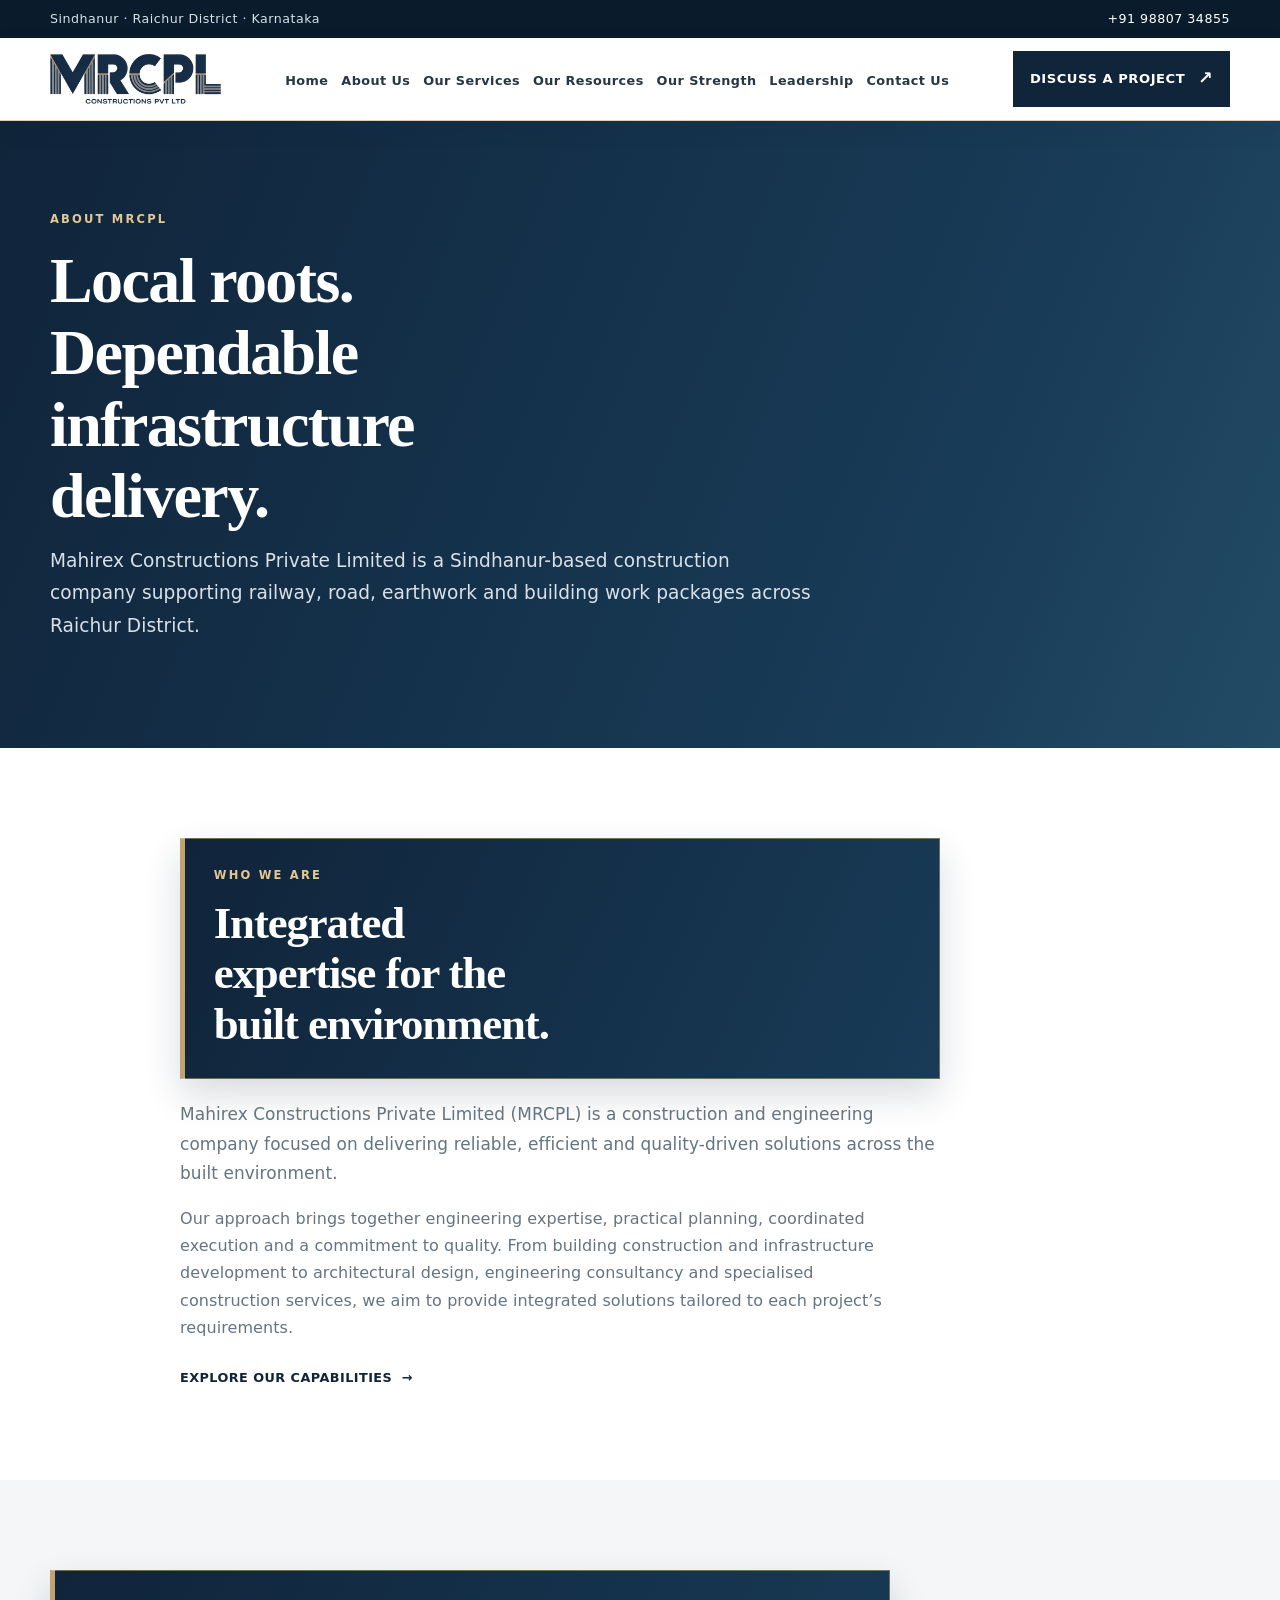
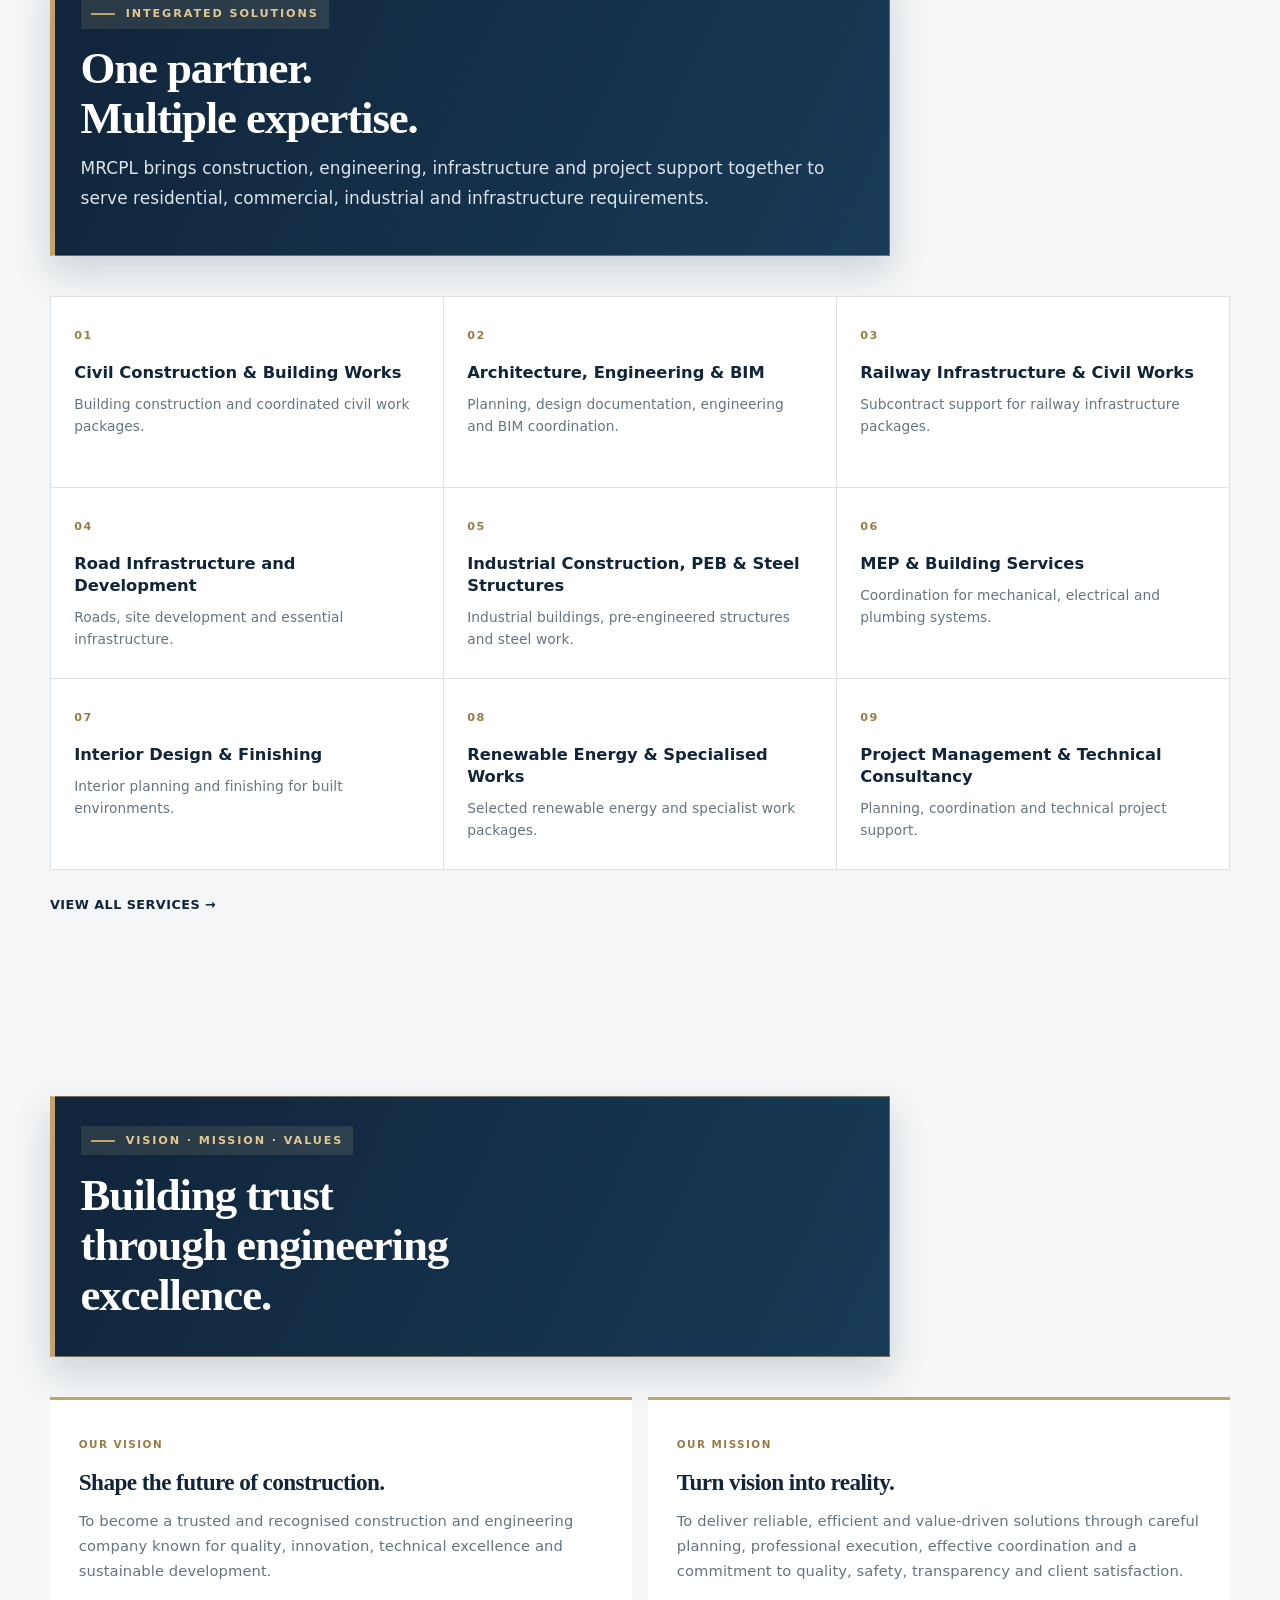
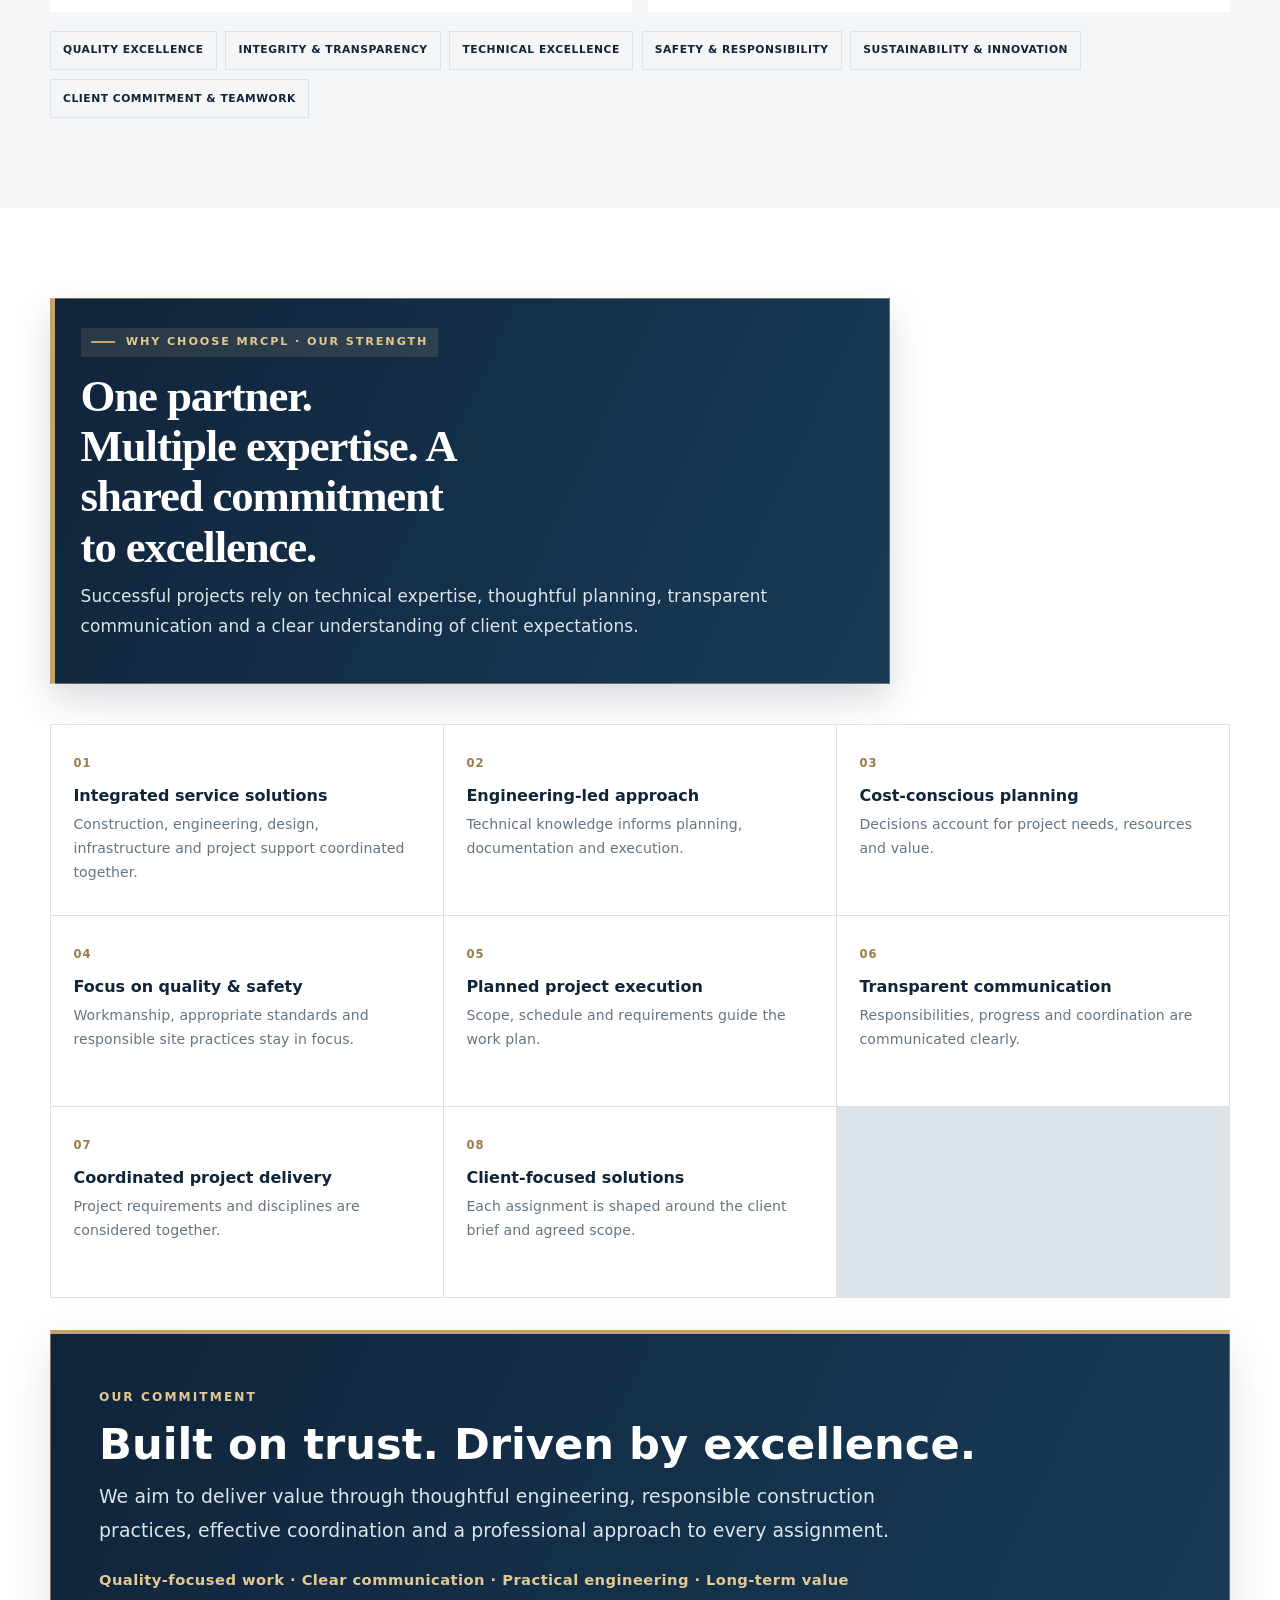
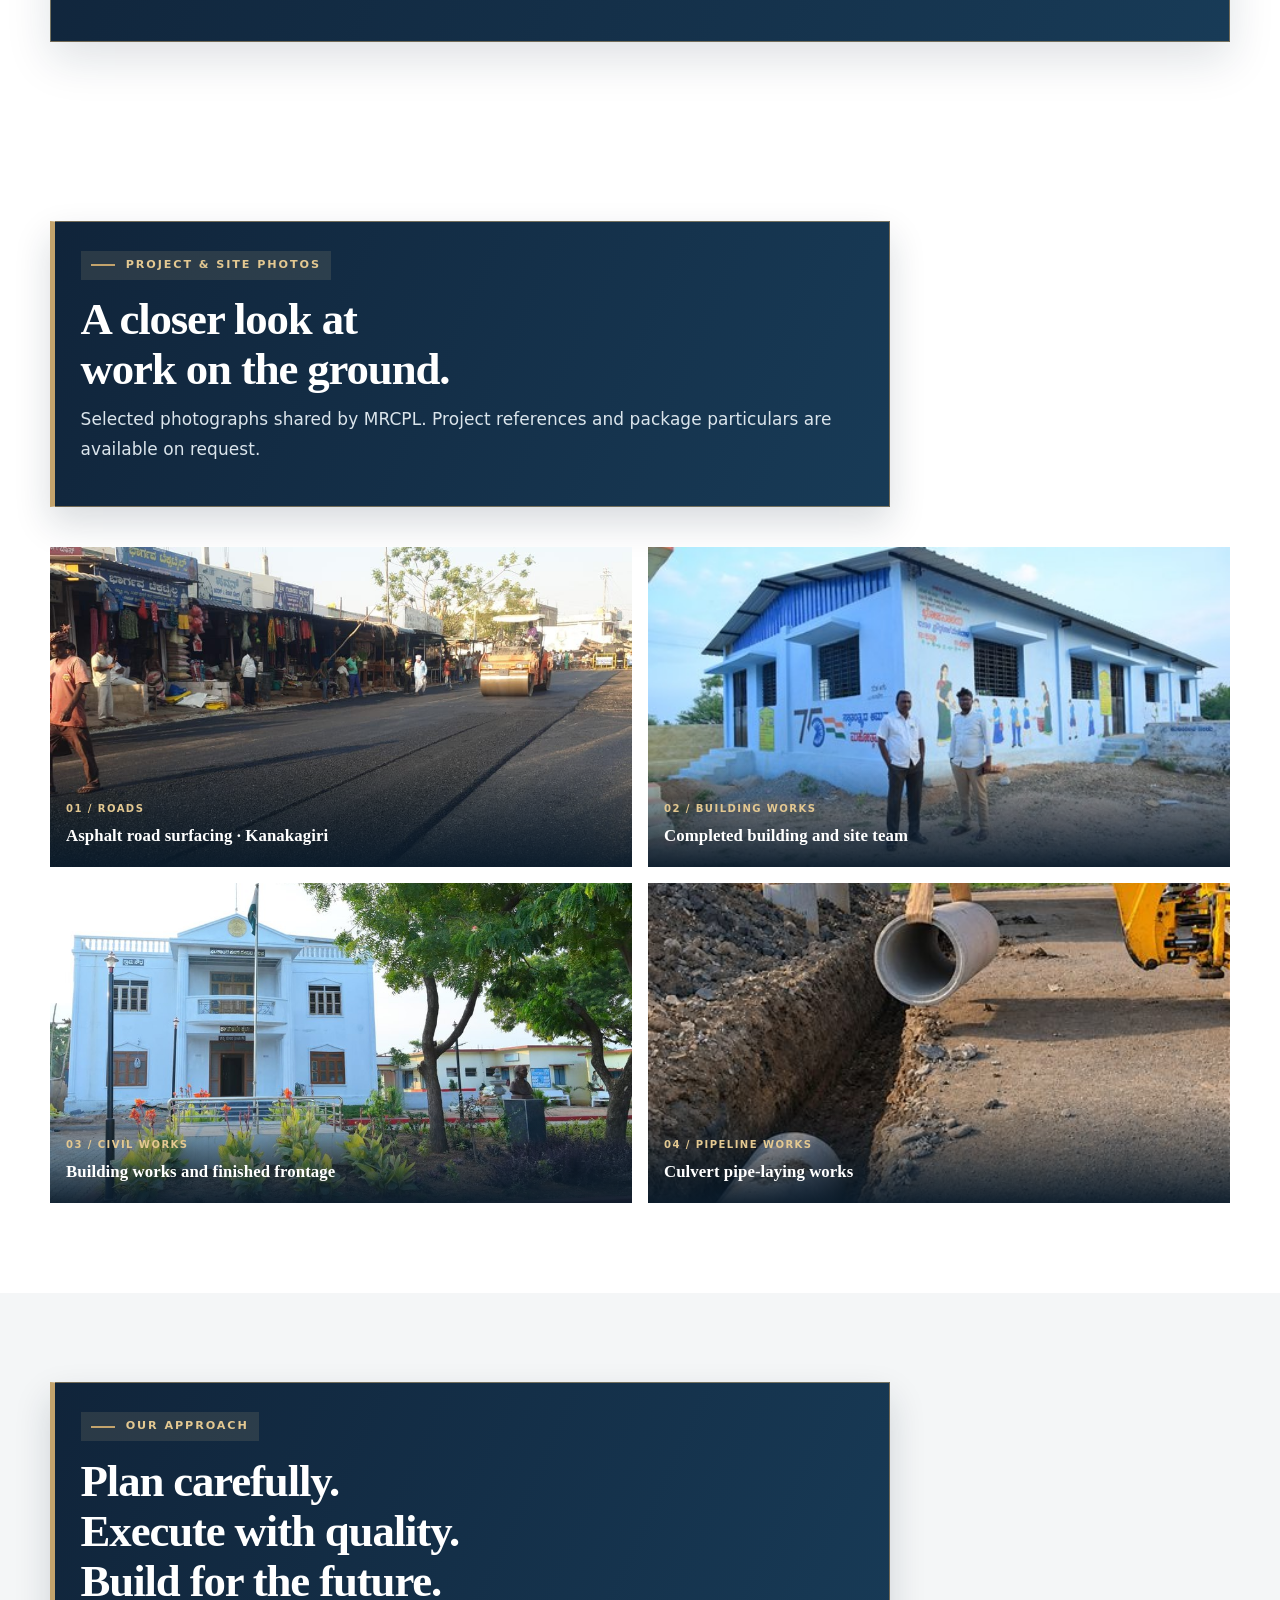
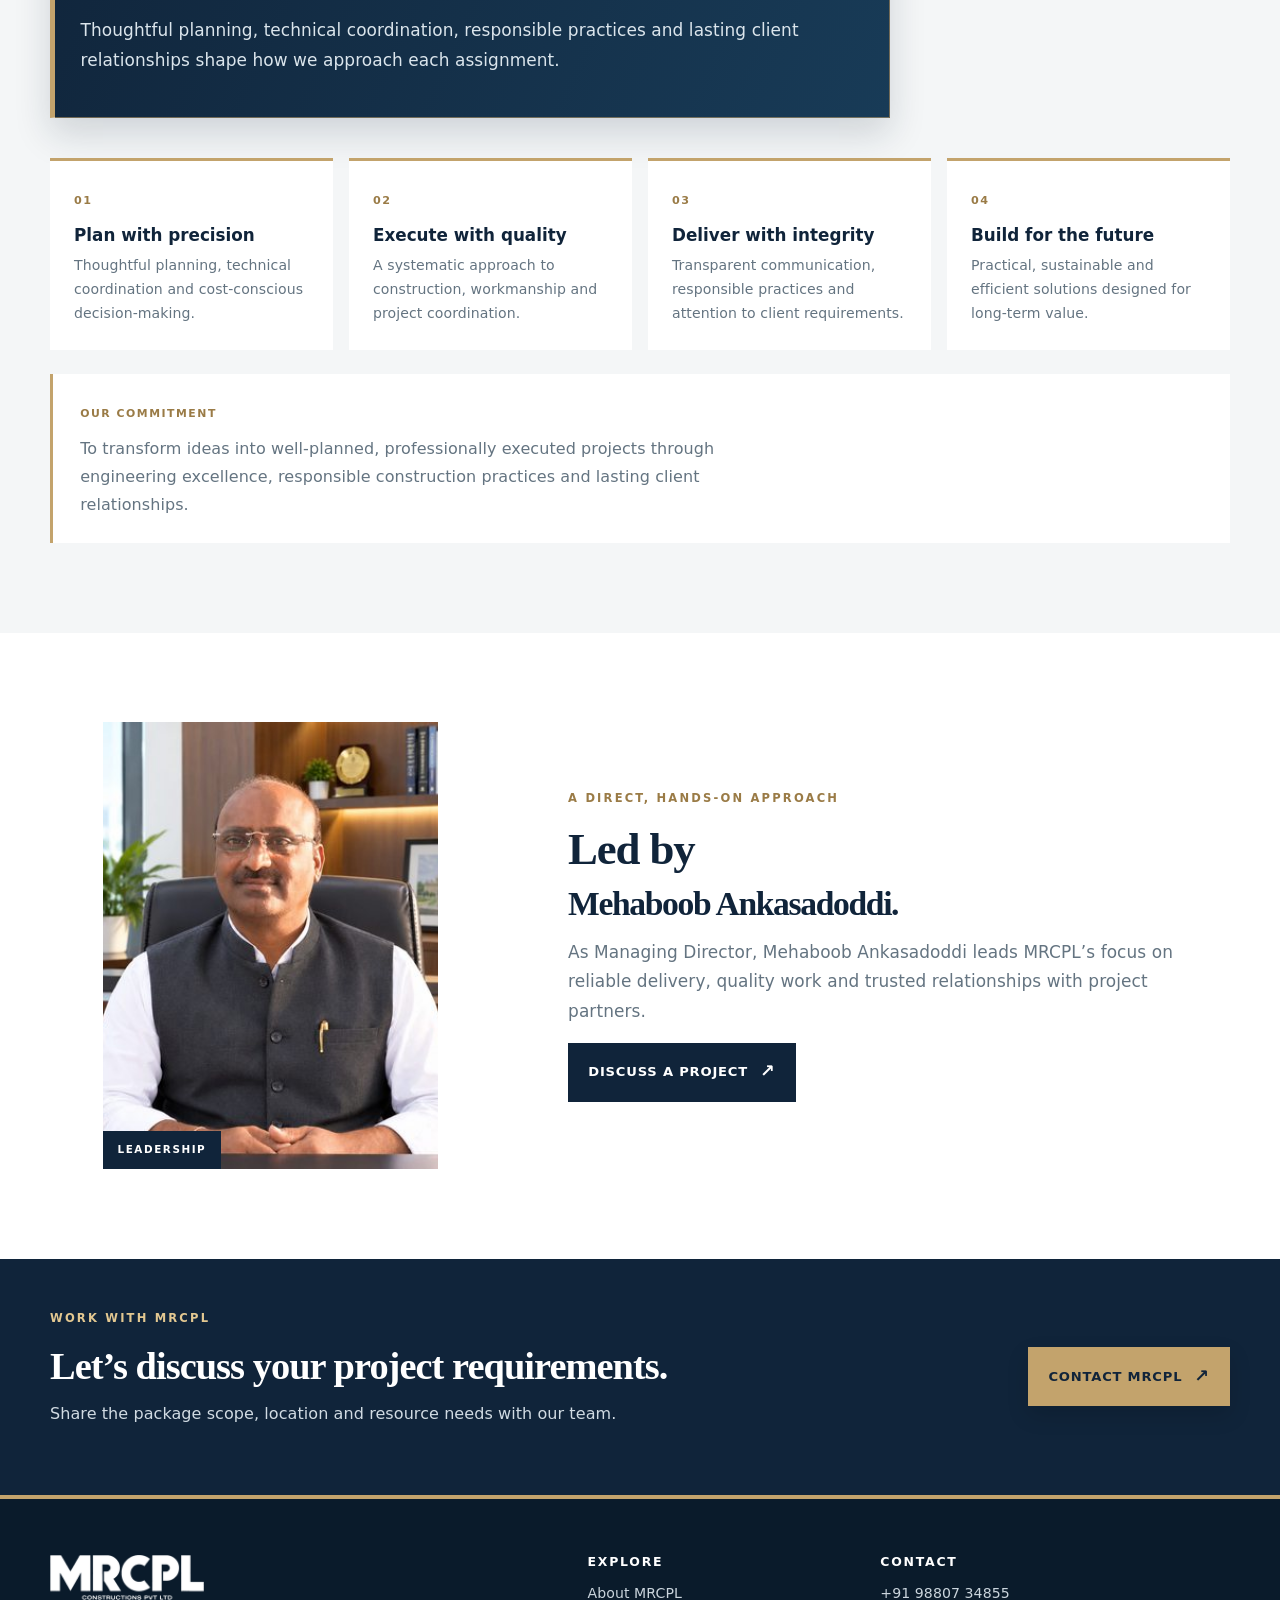
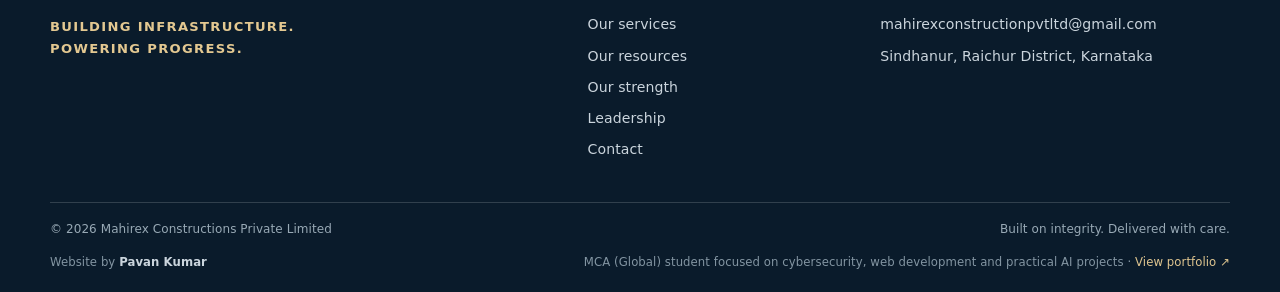
==== commit a20500d0: "Refresh project gallery styling" ====
--- a/about.html
+++ b/about.html
@@ -3,20 +3,20 @@
 <title>About MRCPL | Mahirex Constructions Private Limited</title><meta name="description" content="Meet MRCPL, a construction subcontractor based in Sindhanur, Raichur District, supporting railway, road, earthwork and civil work packages.">
 <link rel="canonical" href="https://pavankumar-dev1.github.io/mrcpl-site/about.html">
 <link rel="icon" href="favicon.ico" sizes="48x48"><link rel="icon" type="image/png" sizes="32x32" href="favicon-32.png"><link rel="icon" type="image/png" sizes="192x192" href="favicon-192.png"><link rel="apple-touch-icon" href="apple-touch-icon.png">
-<meta name="theme-color" content="#10243a"><link rel="stylesheet" href="styles.css?v=who-we-are-blue-14"></head><body><a class="skip" href="#main">Skip to content</a><div class="topbar"><div class="wrap"><span>Sindhanur · Raichur District · Karnataka</span><a href="tel:+919880734855">+91 98807 34855</a></div></div>
-<header class="site"><div class="wrap"><a class="brand" href="index.html#home" aria-label="MRCPL Constructions home"><img src="assets/logo.png" alt="MRCPL Constructions Pvt Ltd" width="180" height="46"></a><details class="mobile-menu"><summary class="menu-toggle" aria-label="Open navigation menu" aria-controls="mobile-navigation"><span></span><span></span><span></span></summary><nav id="mobile-navigation" class="site-nav" aria-label="Mobile navigation"><ul><li><a href="index.html#home">Home</a></li><li><a href="index.html#about">About Us</a></li><li><a href="index.html#services">Our Services</a></li><li><a href="index.html#resources">Our Resources</a></li><li><a href="index.html#strengths">Our Strength</a></li><li><a href="index.html#leadership">Leadership</a></li><li><a href="index.html#contact">Contact Us</a></li><li class="mobile-project-link"><a href="index.html#contact">Discuss a project <span aria-hidden="true">↗</span></a></li></ul></nav></details><nav class="desktop-nav" aria-label="Main navigation"><ul><li><a href="index.html#home">Home</a></li><li><a href="index.html#about">About Us</a></li><li><a href="index.html#services">Our Services</a></li><li><a href="index.html#resources">Our Resources</a></li><li><a href="index.html#strengths">Our Strength</a></li><li><a href="index.html#leadership">Leadership</a></li><li><a href="index.html#contact">Contact Us</a></li></ul></nav><a class="header-cta" href="index.html#contact">Discuss a project <span aria-hidden="true">↗</span></a></div></header><main id="main">
+<meta name="theme-color" content="#10243a"><link rel="stylesheet" href="styles.css?v=pipeline-gallery-16"></head><body><a class="skip" href="#main">Skip to content</a><div class="topbar"><div class="wrap"><span>Sindhanur · Raichur District · Karnataka</span><a href="tel:+919880734855">+91 98807 34855</a></div></div>
+<header class="site"><div class="wrap"><a class="brand" href="index.html#home" aria-label="MRCPL Constructions home"><img src="assets/logo.png?v=github-pages-assets-15" alt="MRCPL Constructions Pvt Ltd" width="180" height="46"></a><details class="mobile-menu"><summary class="menu-toggle" aria-label="Open navigation menu" aria-controls="mobile-navigation"><span></span><span></span><span></span></summary><nav id="mobile-navigation" class="site-nav" aria-label="Mobile navigation"><ul><li><a href="index.html#home">Home</a></li><li><a href="index.html#about">About Us</a></li><li><a href="index.html#services">Our Services</a></li><li><a href="index.html#resources">Our Resources</a></li><li><a href="index.html#strengths">Our Strength</a></li><li><a href="index.html#leadership">Leadership</a></li><li><a href="index.html#contact">Contact Us</a></li><li class="mobile-project-link"><a href="index.html#contact">Discuss a project <span aria-hidden="true">↗</span></a></li></ul></nav></details><nav class="desktop-nav" aria-label="Main navigation"><ul><li><a href="index.html#home">Home</a></li><li><a href="index.html#about">About Us</a></li><li><a href="index.html#services">Our Services</a></li><li><a href="index.html#resources">Our Resources</a></li><li><a href="index.html#strengths">Our Strength</a></li><li><a href="index.html#leadership">Leadership</a></li><li><a href="index.html#contact">Contact Us</a></li></ul></nav><a class="header-cta" href="index.html#contact">Discuss a project <span aria-hidden="true">↗</span></a></div></header><main id="main">
 <section class="page-hero about-hero"><div class="wrap"><p class="eyebrow">ABOUT MRCPL</p><h1>Local roots. Dependable infrastructure delivery.</h1><p class="hero-lede">Mahirex Constructions Private Limited is a Sindhanur-based construction company supporting railway, road, earthwork and building work packages across Raichur District.</p></div></section>
 <section class="section"><div class="wrap about-intro about-intro-text-only"><div class="about-copy"><div class="about-heading-highlight"><p class="eyebrow">WHO WE ARE</p><h2>Integrated expertise for the built environment.</h2></div><p class="lede">Mahirex Constructions Private Limited (MRCPL) is a construction and engineering company focused on delivering reliable, efficient and quality-driven solutions across the built environment.</p><p>Our approach brings together engineering expertise, practical planning, coordinated execution and a commitment to quality. From building construction and infrastructure development to architectural design, engineering consultancy and specialised construction services, we aim to provide integrated solutions tailored to each project’s requirements.</p><a class="text-link" href="index.html#services">Explore our capabilities <span aria-hidden="true">→</span></a></div></div></section>
 <section class="section section-muted"><div class="wrap"><div class="section-heading"><p class="eyebrow eyebrow-dark">INTEGRATED SOLUTIONS</p><h2>One partner. Multiple expertise.</h2><p class="lede">MRCPL brings construction, engineering, infrastructure and project support together to serve residential, commercial, industrial and infrastructure requirements.</p></div><div class="about-overview-grid"><article><span>01</span><h3>Civil Construction &amp; Building Works</h3><p>Building construction and coordinated civil work packages.</p></article><article><span>02</span><h3>Architecture, Engineering &amp; BIM</h3><p>Planning, design documentation, engineering and BIM coordination.</p></article><article><span>03</span><h3>Railway Infrastructure &amp; Civil Works</h3><p>Subcontract support for railway infrastructure packages.</p></article><article><span>04</span><h3>Road Infrastructure and Development</h3><p>Roads, site development and essential infrastructure.</p></article><article><span>05</span><h3>Industrial Construction, PEB &amp; Steel Structures</h3><p>Industrial buildings, pre-engineered structures and steel work.</p></article><article><span>06</span><h3>MEP &amp; Building Services</h3><p>Coordination for mechanical, electrical and plumbing systems.</p></article><article><span>07</span><h3>Interior Design &amp; Finishing</h3><p>Interior planning and finishing for built environments.</p></article><article><span>08</span><h3>Renewable Energy &amp; Specialised Works</h3><p>Selected renewable energy and specialist work packages.</p></article><article><span>09</span><h3>Project Management &amp; Technical Consultancy</h3><p>Planning, coordination and technical project support.</p></article></div><a class="text-link about-overview-link" href="index.html#services">View all services <span aria-hidden="true">→</span></a></div></section>
 
 <section class="section about-purpose-section"><div class="wrap"><div class="section-heading"><p class="eyebrow eyebrow-dark">VISION · MISSION · VALUES</p><h2>Building trust through engineering excellence.</h2></div><div class="about-purpose-grid"><article><span>OUR VISION</span><h3>Shape the future of construction.</h3><p>To become a trusted and recognised construction and engineering company known for quality, innovation, technical excellence and sustainable development.</p></article><article><span>OUR MISSION</span><h3>Turn vision into reality.</h3><p>To deliver reliable, efficient and value-driven solutions through careful planning, professional execution, effective coordination and a commitment to quality, safety, transparency and client satisfaction.</p></article></div><div class="about-values"><span>QUALITY EXCELLENCE</span><span>INTEGRITY &amp; TRANSPARENCY</span><span>TECHNICAL EXCELLENCE</span><span>SAFETY &amp; RESPONSIBILITY</span><span>SUSTAINABILITY &amp; INNOVATION</span><span>CLIENT COMMITMENT &amp; TEAMWORK</span></div></div></section>
 <section class="section about-strength-section" id="strengths"><div class="wrap"><div class="section-heading"><p class="eyebrow eyebrow-dark">WHY CHOOSE MRCPL · OUR STRENGTH</p><h2>One partner. Multiple expertise. A shared commitment to excellence.</h2><p class="lede">Successful projects rely on technical expertise, thoughtful planning, transparent communication and a clear understanding of client expectations.</p></div><div class="strength-grid"><article><span>01</span><h3>Integrated service solutions</h3><p>Construction, engineering, design, infrastructure and project support coordinated together.</p></article><article><span>02</span><h3>Engineering-led approach</h3><p>Technical knowledge informs planning, documentation and execution.</p></article><article><span>03</span><h3>Cost-conscious planning</h3><p>Decisions account for project needs, resources and value.</p></article><article><span>04</span><h3>Focus on quality &amp; safety</h3><p>Workmanship, appropriate standards and responsible site practices stay in focus.</p></article><article><span>05</span><h3>Planned project execution</h3><p>Scope, schedule and requirements guide the work plan.</p></article><article><span>06</span><h3>Transparent communication</h3><p>Responsibilities, progress and coordination are communicated clearly.</p></article><article><span>07</span><h3>Coordinated project delivery</h3><p>Project requirements and disciplines are considered together.</p></article><article><span>08</span><h3>Client-focused solutions</h3><p>Each assignment is shaped around the client brief and agreed scope.</p></article></div><div class="about-commitment-statement"><span>OUR COMMITMENT</span><h3>Built on trust. Driven by excellence.</h3><p>We aim to deliver value through thoughtful engineering, responsible construction practices, effective coordination and a professional approach to every assignment.</p><strong>Quality-focused work · Clear communication · Practical engineering · Long-term value</strong></div></div></section><section class="section about-gallery-section" id="project-photos"><div class="wrap"><div class="section-heading"><p class="eyebrow eyebrow-dark">PROJECT &amp; SITE PHOTOS</p><h2>A closer look at work on the ground.</h2><p class="lede">Selected photographs shared by MRCPL. Project references and package particulars are available on request.</p></div><div class="about-photo-grid">
-<figure><img src="assets/photos/road-asphalt-kanakagiri.jpg" alt="Asphalt road surfacing with a road roller working on site" loading="lazy"><figcaption><span>01 / ROADS</span><strong>Asphalt road surfacing · Kanakagiri</strong></figcaption></figure>
-<figure><img src="assets/photos/building-with-team.jpg" alt="Two team members at a completed building" loading="lazy"><figcaption><span>02 / BUILDING WORKS</span><strong>Completed building and site team</strong></figcaption></figure>
-<figure><img src="assets/photos/building-front.jpg" alt="Completed public building with landscaped frontage" loading="lazy"><figcaption><span>03 / CIVIL WORKS</span><strong>Building works and finished frontage</strong></figcaption></figure>
-<figure><img src="assets/photos/culvert-pipe-laying.jpg" alt="JCB lifting a concrete culvert pipe into a prepared trench beneath a bridge" loading="lazy"><figcaption><span>04 / PIPELINE WORKS</span><strong>Culvert pipe-laying works</strong></figcaption></figure>
+<figure><img src="assets/photos/road-asphalt-kanakagiri.jpg?v=github-pages-assets-15" alt="Asphalt road surfacing with a road roller working on site" loading="lazy"><figcaption><span>01 / ROADS</span><strong>Asphalt road surfacing · Kanakagiri</strong></figcaption></figure>
+<figure><img src="assets/photos/building-with-team.jpg?v=github-pages-assets-15" alt="Two team members at a completed building" loading="lazy"><figcaption><span>02 / BUILDING WORKS</span><strong>Completed building and site team</strong></figcaption></figure>
+<figure><img src="assets/photos/building-front.jpg?v=github-pages-assets-15" alt="Completed public building with landscaped frontage" loading="lazy"><figcaption><span>03 / CIVIL WORKS</span><strong>Building works and finished frontage</strong></figcaption></figure>
+<figure><img src="assets/photos/culvert-pipe-laying.jpg?v=github-pages-assets-15" alt="JCB lifting a concrete culvert pipe into a prepared trench beneath a bridge" loading="lazy"><figcaption><span>04 / PIPELINE WORKS</span><strong>Culvert pipe-laying works</strong></figcaption></figure>
 </div></div></section>
 <section class="section section-muted"><div class="wrap"><div class="section-heading"><p class="eyebrow eyebrow-dark">OUR APPROACH</p><h2>Plan carefully. Execute with quality. Build for the future.</h2><p class="lede">Thoughtful planning, technical coordination, responsible practices and lasting client relationships shape how we approach each assignment.</p></div><div class="about-approach-grid"><article><span>01</span><h3>Plan with precision</h3><p>Thoughtful planning, technical coordination and cost-conscious decision-making.</p></article><article><span>02</span><h3>Execute with quality</h3><p>A systematic approach to construction, workmanship and project coordination.</p></article><article><span>03</span><h3>Deliver with integrity</h3><p>Transparent communication, responsible practices and attention to client requirements.</p></article><article><span>04</span><h3>Build for the future</h3><p>Practical, sustainable and efficient solutions designed for long-term value.</p></article></div><div class="about-approach-commitment"><strong>OUR COMMITMENT</strong><p>To transform ideas into well-planned, professionally executed projects through engineering excellence, responsible construction practices and lasting client relationships.</p></div></div></section>
-<section class="section" id="leadership"><div class="wrap about-leadership"><div class="about-director-image"><img src="assets/photos/team-maheboob.jpg" alt="Mehaboob Ankasadoddi, Managing Director of MRCPL" loading="lazy"><span>LEADERSHIP</span></div><div><p class="eyebrow eyebrow-dark">A DIRECT, HANDS-ON APPROACH</p><h2>Led by <span class="leader-name">Mehaboob Ankasadoddi.</span></h2><p class="lede">As Managing Director, Mehaboob Ankasadoddi leads MRCPL’s focus on reliable delivery, quality work and trusted relationships with project partners.</p><a class="btn btn-dark" href="index.html#contact">Discuss a project <span aria-hidden="true">↗</span></a></div></div></section>
+<section class="section" id="leadership"><div class="wrap about-leadership"><div class="about-director-image"><img src="assets/photos/team-maheboob.jpg?v=github-pages-assets-15" alt="Mehaboob Ankasadoddi, Managing Director of MRCPL" loading="lazy"><span>LEADERSHIP</span></div><div><p class="eyebrow eyebrow-dark">A DIRECT, HANDS-ON APPROACH</p><h2>Led by <span class="leader-name">Mehaboob Ankasadoddi.</span></h2><p class="lede">As Managing Director, Mehaboob Ankasadoddi leads MRCPL’s focus on reliable delivery, quality work and trusted relationships with project partners.</p><a class="btn btn-dark" href="index.html#contact">Discuss a project <span aria-hidden="true">↗</span></a></div></div></section>
 <section class="closing-cta"><div class="wrap"><div><p class="eyebrow">WORK WITH MRCPL</p><h2>Let’s discuss your project requirements.</h2><p>Share the package scope, location and resource needs with our team.</p></div><a class="btn btn-gold" href="index.html#contact">Contact MRCPL <span aria-hidden="true">↗</span></a></div></section>
-</main><footer class="site"><div class="wrap footer-main"><div class="footer-brand"><img src="assets/logo-white.png" alt="MRCPL Constructions" width="180" height="46"><p class="footer-tagline">BUILDING INFRASTRUCTURE. POWERING PROGRESS.</p></div><div><h2>Explore</h2><ul><li><a href="index.html#about">About MRCPL</a></li><li><a href="index.html#services">Our services</a></li><li><a href="index.html#resources">Our resources</a></li><li><a href="index.html#strengths">Our strength</a></li><li><a href="index.html#leadership">Leadership</a></li><li><a href="index.html#contact">Contact</a></li></ul></div><div><h2>Contact</h2><ul><li><a href="tel:+919880734855">+91 98807 34855</a></li><li><a href="mailto:mahirexconstructionpvtltd@gmail.com">mahirexconstructionpvtltd@gmail.com</a></li><li>Sindhanur, Raichur District, Karnataka</li></ul></div></div><div class="wrap footer-bottom"><span>© 2026 Mahirex Constructions Private Limited</span><span>Built on integrity. Delivered with care.</span></div><div class="wrap developer-credit"><span>Website by <strong>Pavan Kumar</strong></span><span>MCA (Global) student focused on cybersecurity, web development and practical AI projects · <a href="https://pavankumar.tech" target="_blank" rel="noopener noreferrer">View portfolio ↗</a></span></div></footer><script src="assets/js/mobile-menu.js?v=nav-4" defer></script></body></html>+</main><footer class="site"><div class="wrap footer-main"><div class="footer-brand"><img src="assets/logo-white.png?v=github-pages-assets-15" alt="MRCPL Constructions" width="180" height="46"><p class="footer-tagline">BUILDING INFRASTRUCTURE. POWERING PROGRESS.</p></div><div><h2>Explore</h2><ul><li><a href="index.html#about">About MRCPL</a></li><li><a href="index.html#services">Our services</a></li><li><a href="index.html#resources">Our resources</a></li><li><a href="index.html#strengths">Our strength</a></li><li><a href="index.html#leadership">Leadership</a></li><li><a href="index.html#contact">Contact</a></li></ul></div><div><h2>Contact</h2><ul><li><a href="tel:+919880734855">+91 98807 34855</a></li><li><a href="mailto:mahirexconstructionpvtltd@gmail.com">mahirexconstructionpvtltd@gmail.com</a></li><li>Sindhanur, Raichur District, Karnataka</li></ul></div></div><div class="wrap footer-bottom"><span>© 2026 Mahirex Constructions Private Limited</span><span>Built on integrity. Delivered with care.</span></div><div class="wrap developer-credit"><span>Website by <strong>Pavan Kumar</strong></span><span>MCA (Global) student focused on cybersecurity, web development and practical AI projects · <a href="https://pavankumar.tech" target="_blank" rel="noopener noreferrer">View portfolio ↗</a></span></div></footer><script src="assets/js/mobile-menu.js?v=nav-4" defer></script></body></html>
--- a/styles.css
+++ b/styles.css
@@ -29,7 +29,7 @@
 p{max-width:72ch;margin:0 0 1rem}
 .eyebrow{margin:0 0 1.1rem;color:#e3c891;font-size:.72rem;font-weight:800;line-height:1.5;letter-spacing:.19em;text-transform:uppercase}
 .eyebrow-dark{color:#9a7b46}
-.hero{position:relative;overflow:hidden;background:linear-gradient(105deg,rgba(8,25,41,.97) 0%,rgba(8,25,41,.92) 53%,rgba(8,25,41,.68) 100%),url("assets/photos/service-civil.jpg") center/cover;color:#fff}
+.hero{position:relative;overflow:hidden;background:linear-gradient(105deg,rgba(8,25,41,.97) 0%,rgba(8,25,41,.92) 53%,rgba(8,25,41,.68) 100%),url("assets/photos/service-civil.jpg?v=github-pages-assets-15") center/cover;color:#fff}
 .hero-grid{display:grid;grid-template-columns:minmax(0,1.12fr) minmax(350px,.88fr);align-items:center;gap:clamp(2.2rem,5vw,5.5rem);padding-block:clamp(4.5rem,8vw,7.2rem)}
 .hero-copy h1{max-width:12ch;color:#fff;margin-bottom:1.25rem;font-size:clamp(3rem,5.7vw,5.3rem);line-height:1.01}
 .hero-lede{max-width:56ch;color:#d9e1e7;font-size:clamp(1.05rem,1.45vw,1.22rem);line-height:1.75}
@@ -269,7 +269,7 @@
 @media(max-width:900px){.resource-grid{grid-template-columns:1fr 1fr}.resource-note{grid-template-columns:1fr}.strength-grid{grid-template-columns:repeat(2,1fr)}}
 @media(max-width:560px){.resource-grid,.strength-grid{grid-template-columns:1fr}.strength-grid article{min-height:0}}
 
-.hero-premium{min-height:680px;background:linear-gradient(90deg,rgba(7,21,35,.94) 0%,rgba(7,21,35,.82) 48%,rgba(7,21,35,.3) 100%),url("assets/photos/hero-construction.png") center 42%/cover}
+.hero-premium{min-height:680px;background:linear-gradient(90deg,rgba(7,21,35,.94) 0%,rgba(7,21,35,.82) 48%,rgba(7,21,35,.3) 100%),url("assets/photos/hero-construction.png?v=github-pages-assets-15") center 42%/cover}
 .hero-premium .hero-grid{display:block;padding-block:clamp(6rem,10vw,8.5rem)}
 .hero-premium .hero-copy{max-width:900px}
 .hero-premium .hero-copy h1{max-width:12ch;font-family:var(--sans);font-size:clamp(3.6rem,7vw,6.8rem);font-weight:800;letter-spacing:-.065em;line-height:.98}
@@ -460,3 +460,10 @@
 .about-heading-highlight .eyebrow{margin-bottom:.85rem;color:#e3c891}
 .about-heading-highlight h2{max-width:16ch;margin:0;color:#fff}
 @media(max-width:640px){.about-heading-highlight{padding:1.1rem}}
+
+
+/* Four project photos: balanced 2-by-2 gallery, with pipeline works as project 04. */
+.about-photo-grid{grid-template-columns:repeat(2,minmax(0,1fr))}
+.about-photo-grid figure:first-child{grid-column:auto}
+.about-photo-grid img,.about-photo-grid figure:first-child img{height:320px}
+@media(max-width:560px){.about-photo-grid{grid-template-columns:1fr}.about-photo-grid figure:first-child{grid-column:auto}.about-photo-grid img,.about-photo-grid figure:first-child img{height:260px}}
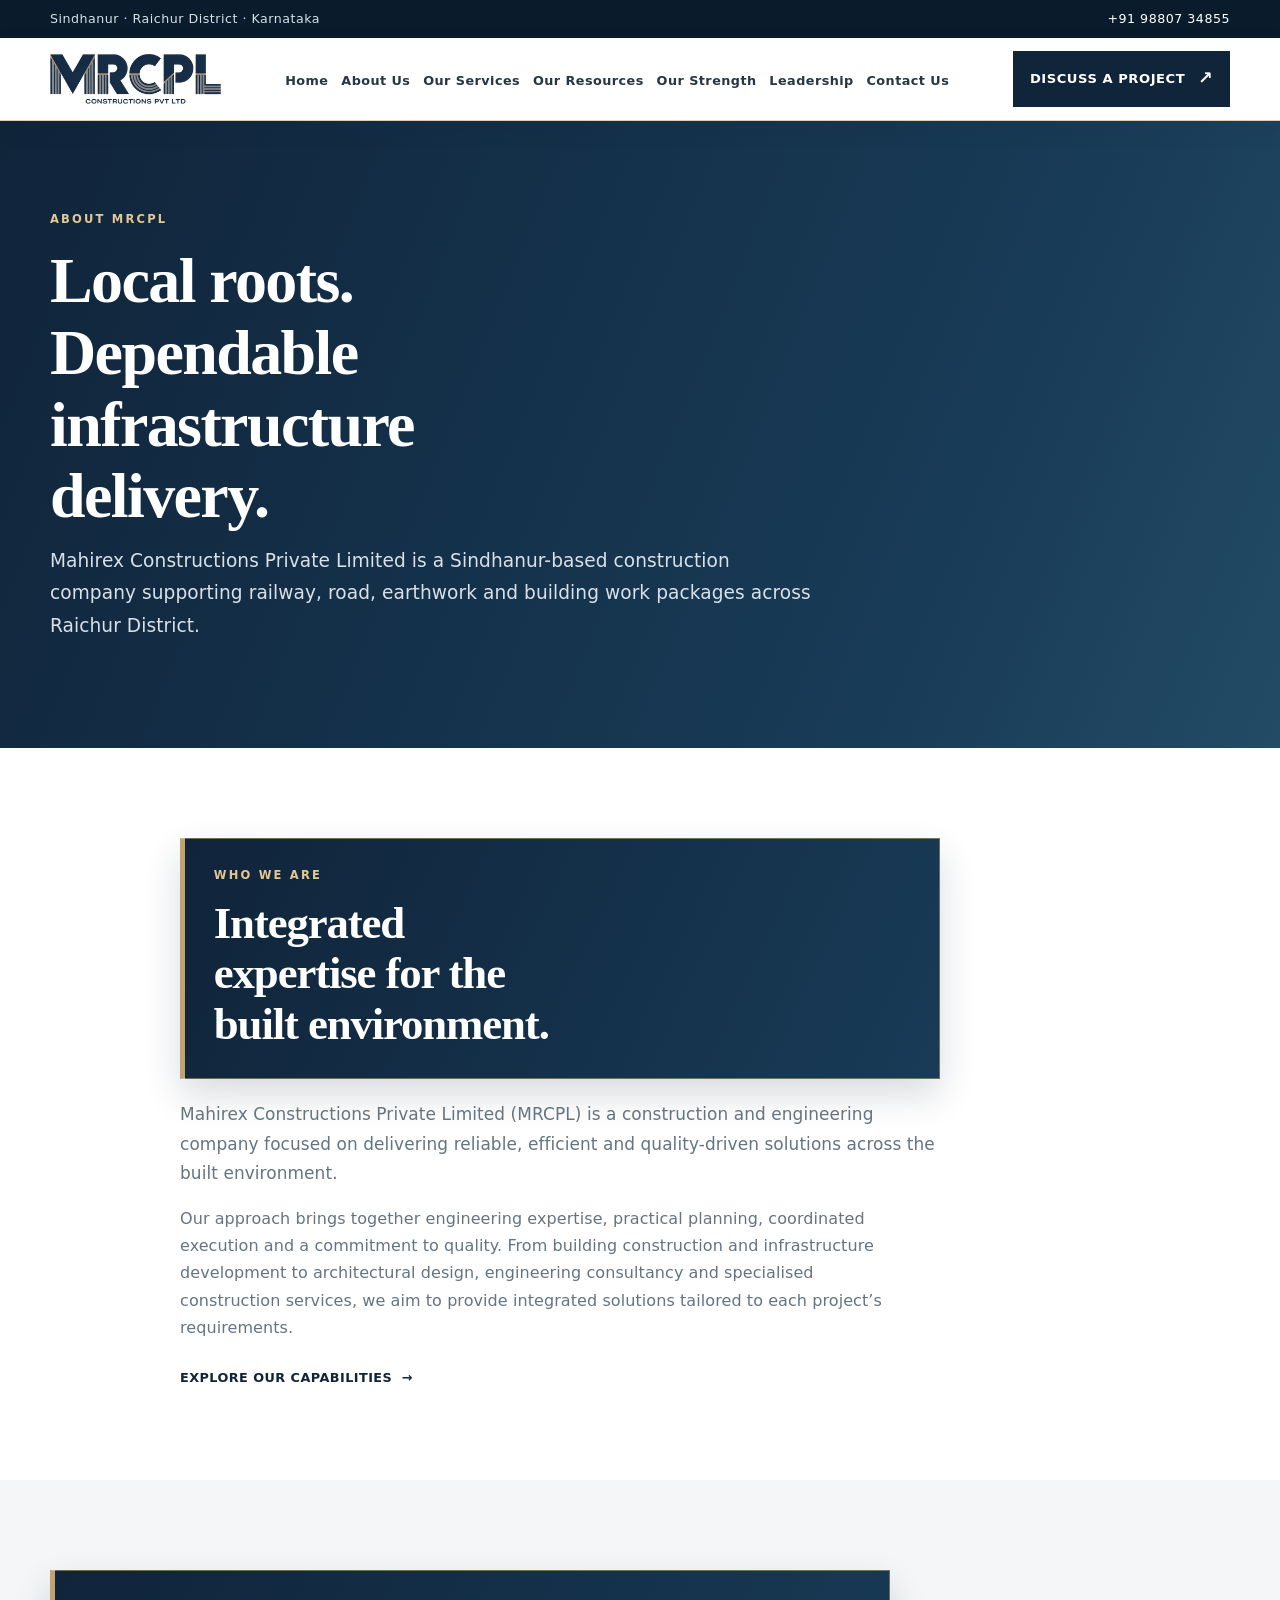
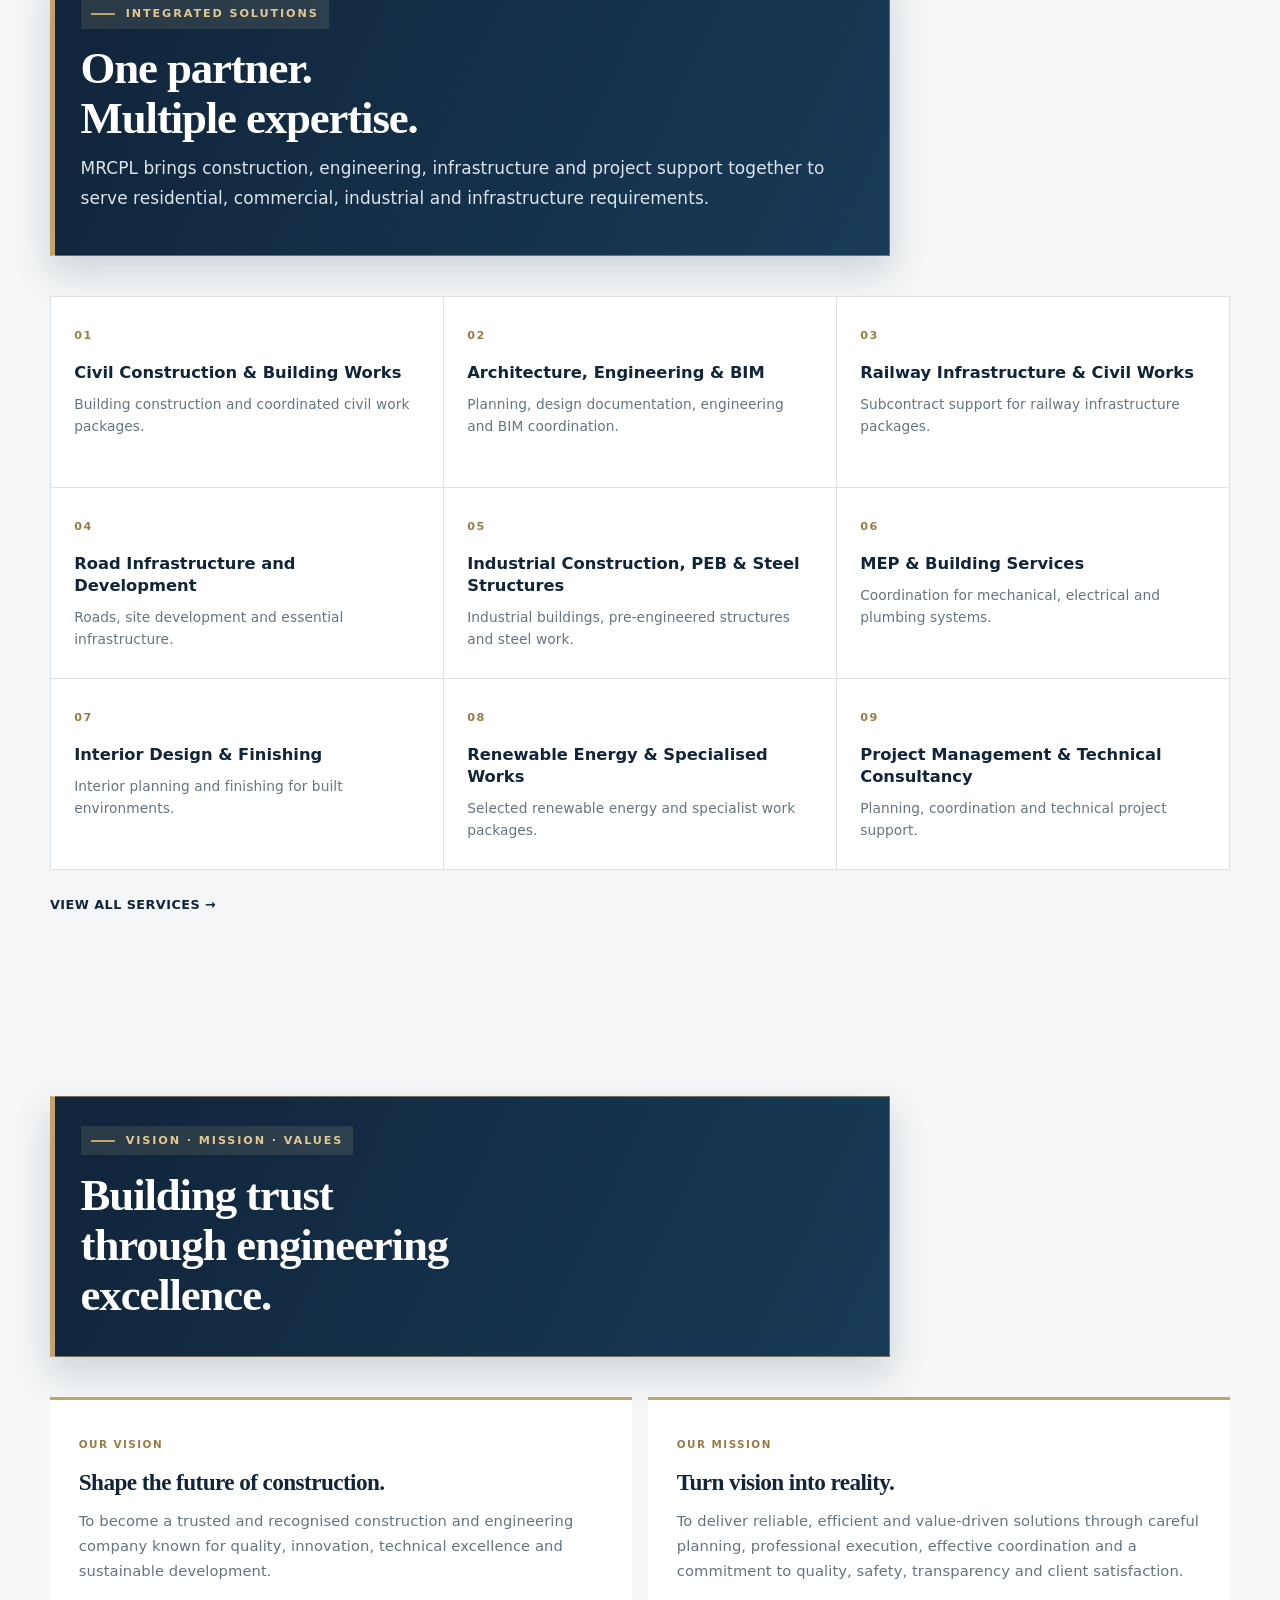
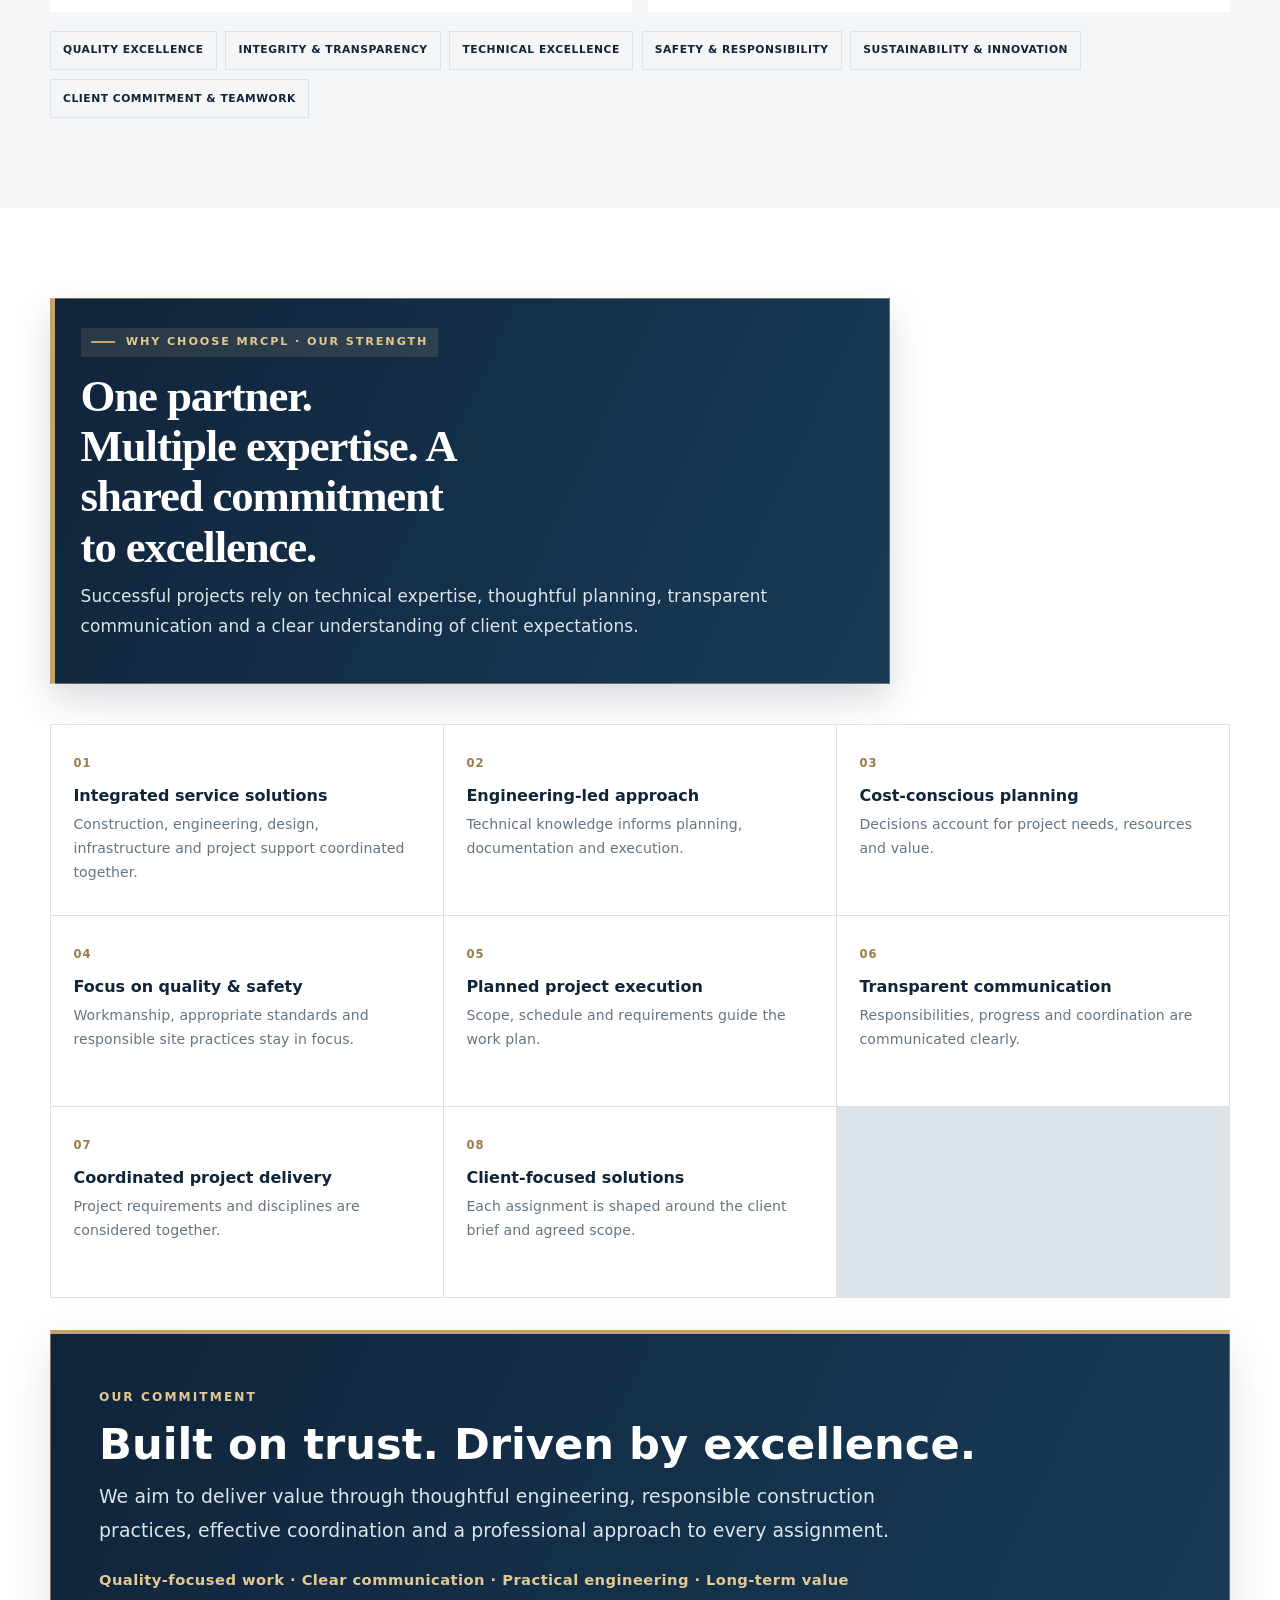
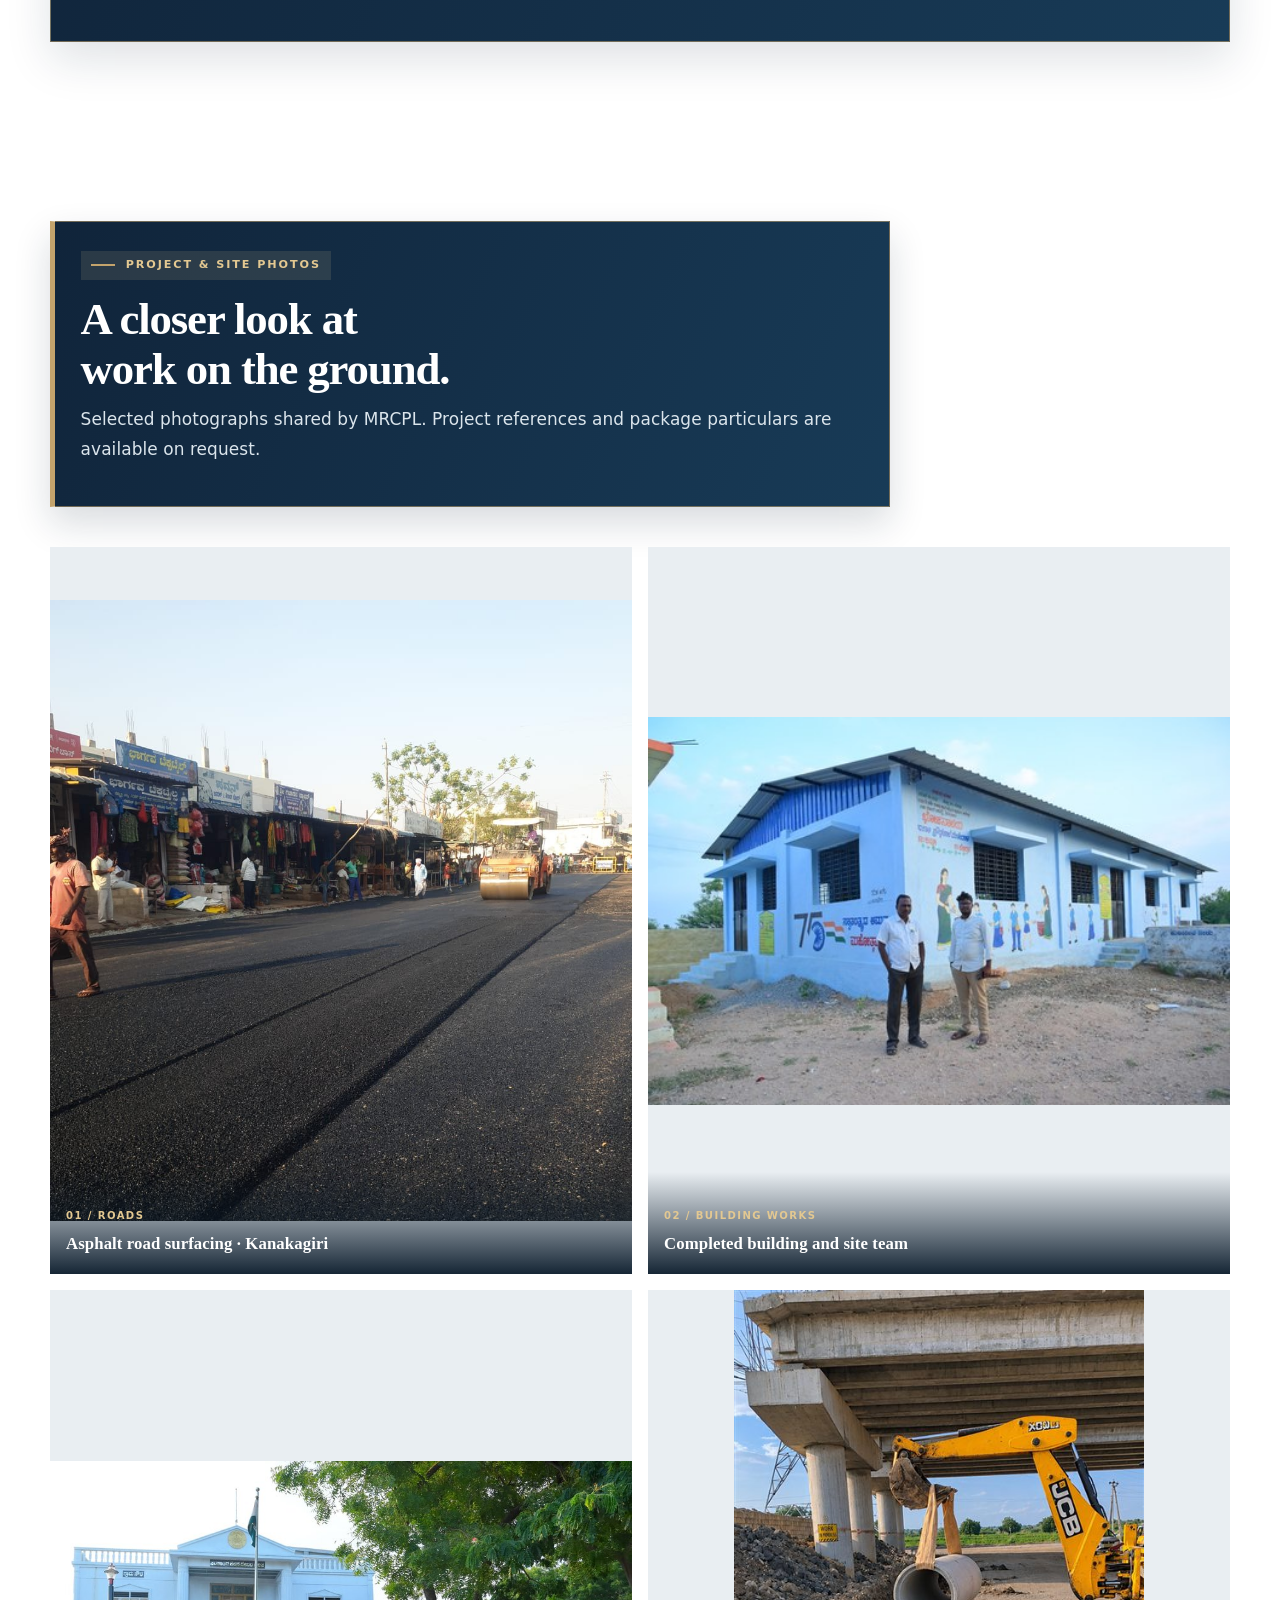
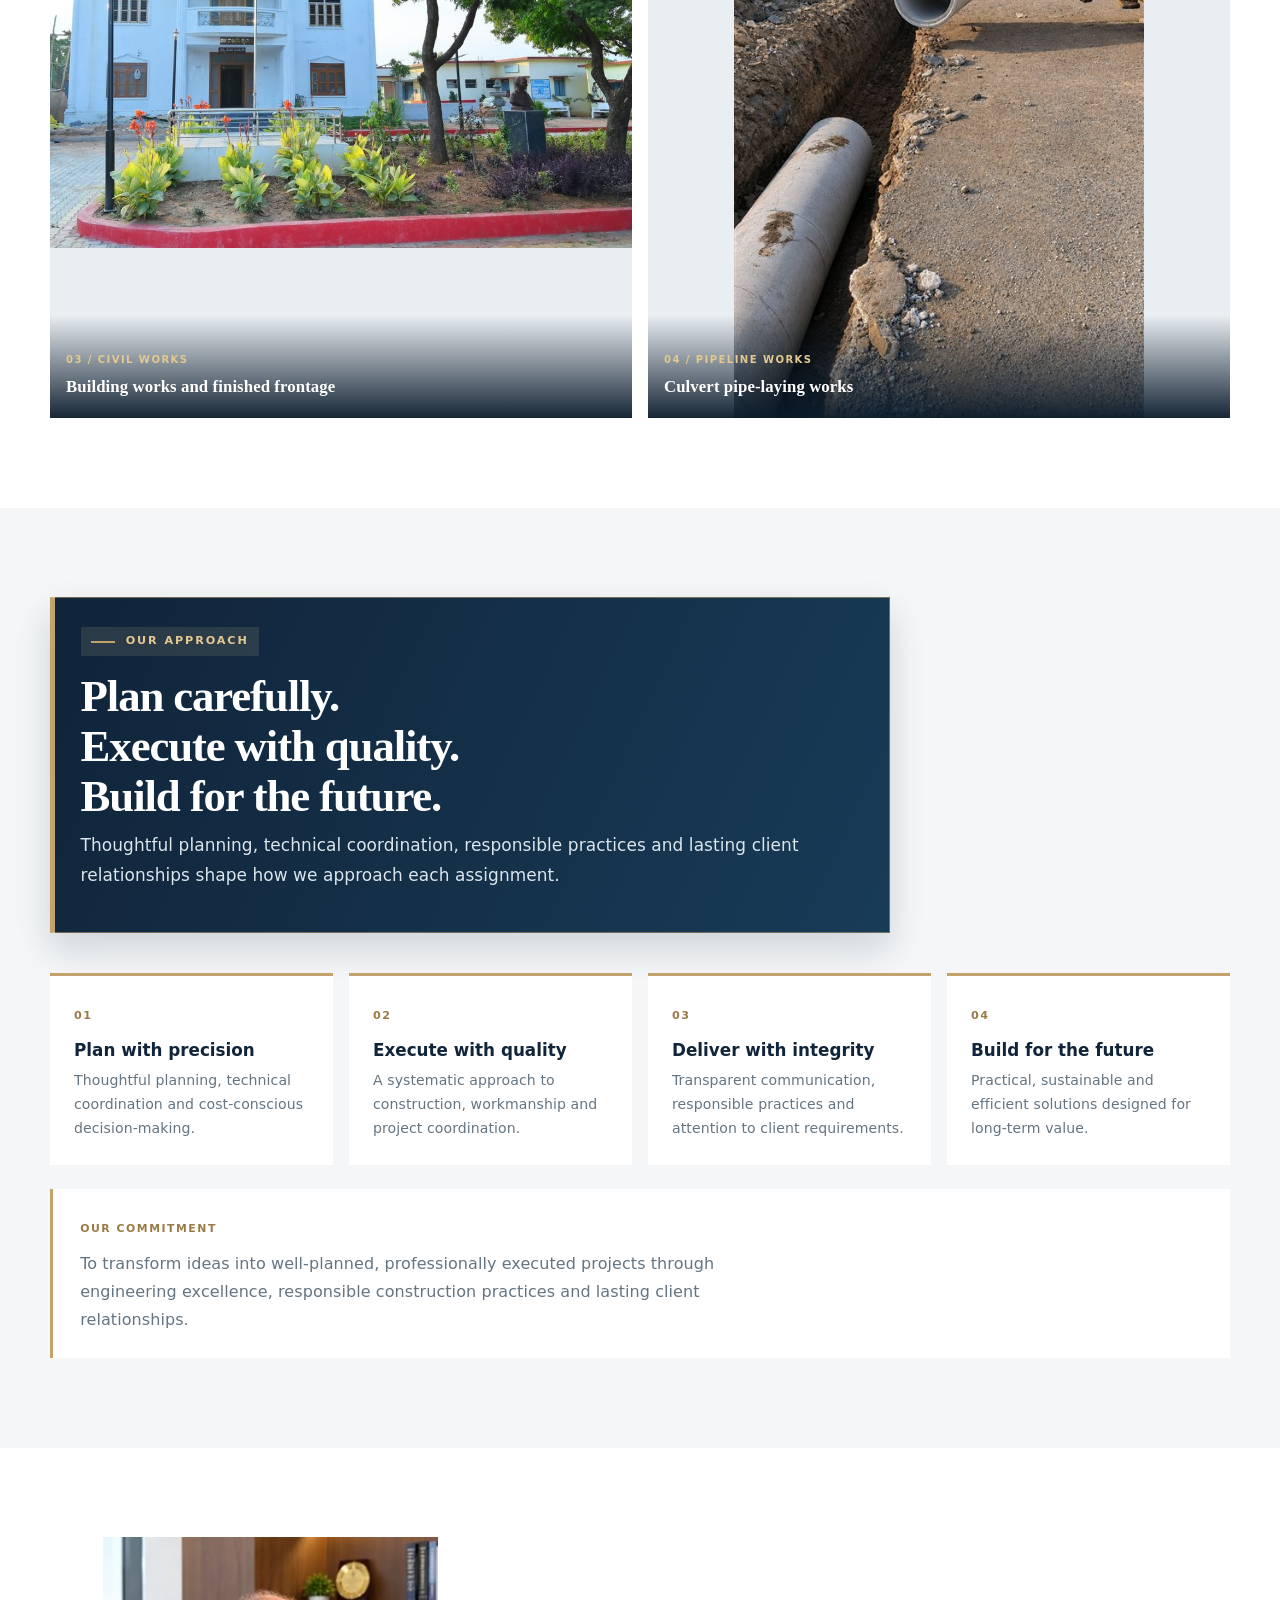
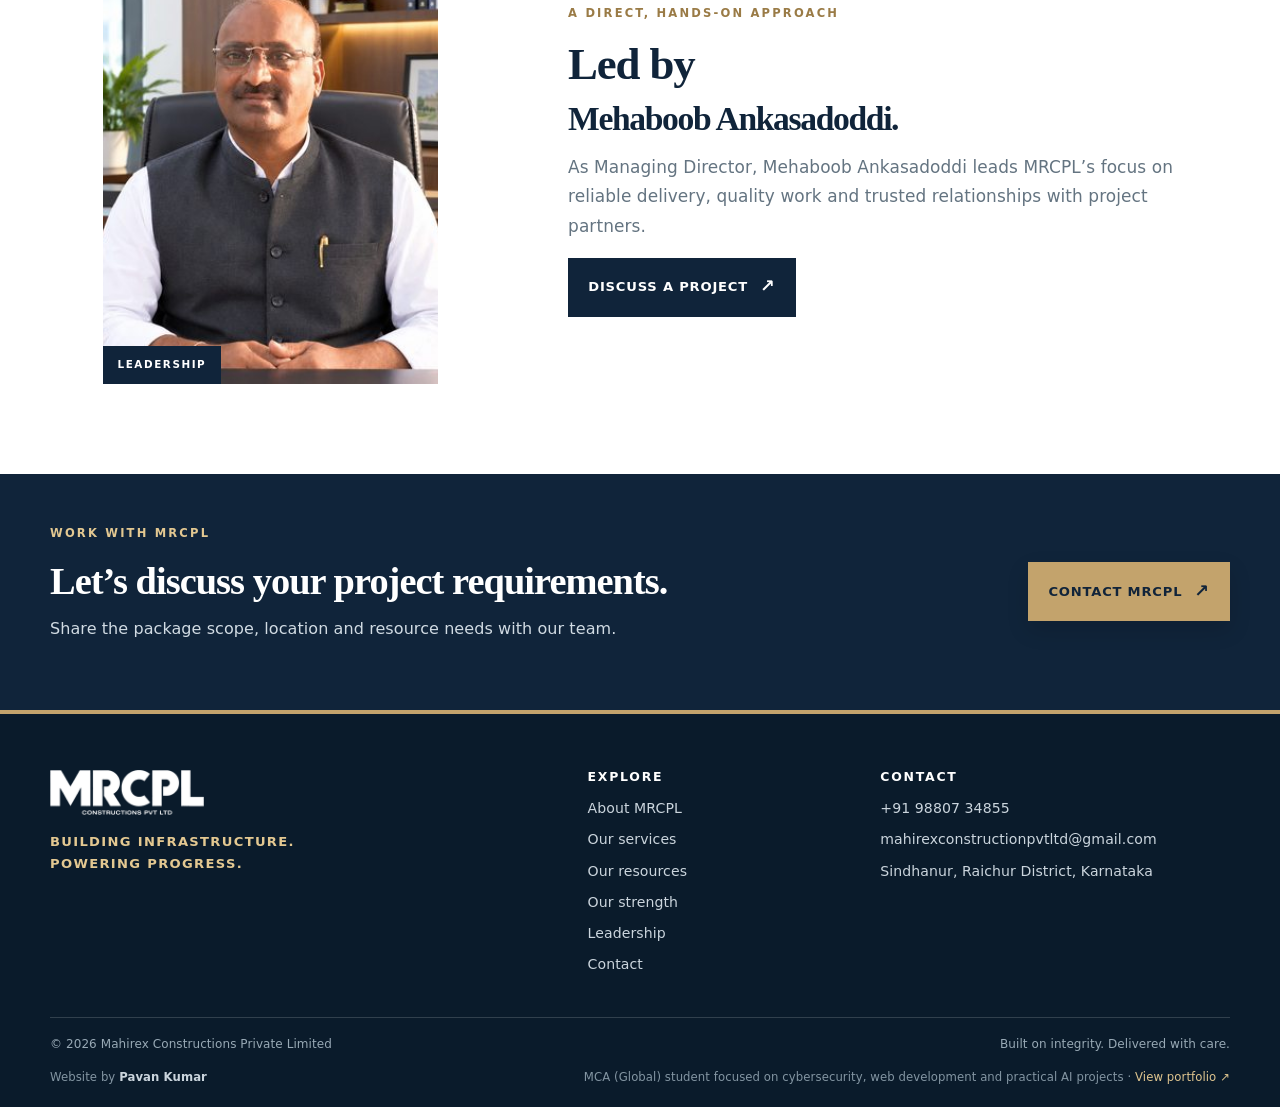
==== commit 3639c708: "Refresh project photo gallery" ====
--- a/about.html
+++ b/about.html
@@ -3,7 +3,7 @@
 <title>About MRCPL | Mahirex Constructions Private Limited</title><meta name="description" content="Meet MRCPL, a construction subcontractor based in Sindhanur, Raichur District, supporting railway, road, earthwork and civil work packages.">
 <link rel="canonical" href="https://pavankumar-dev1.github.io/mrcpl-site/about.html">
 <link rel="icon" href="favicon.ico" sizes="48x48"><link rel="icon" type="image/png" sizes="32x32" href="favicon-32.png"><link rel="icon" type="image/png" sizes="192x192" href="favicon-192.png"><link rel="apple-touch-icon" href="apple-touch-icon.png">
-<meta name="theme-color" content="#10243a"><link rel="stylesheet" href="styles.css?v=pipeline-gallery-16"></head><body><a class="skip" href="#main">Skip to content</a><div class="topbar"><div class="wrap"><span>Sindhanur · Raichur District · Karnataka</span><a href="tel:+919880734855">+91 98807 34855</a></div></div>
+<meta name="theme-color" content="#10243a"><link rel="stylesheet" href="styles.css?v=pipeline-gallery-17"></head><body><a class="skip" href="#main">Skip to content</a><div class="topbar"><div class="wrap"><span>Sindhanur · Raichur District · Karnataka</span><a href="tel:+919880734855">+91 98807 34855</a></div></div>
 <header class="site"><div class="wrap"><a class="brand" href="index.html#home" aria-label="MRCPL Constructions home"><img src="assets/logo.png?v=github-pages-assets-15" alt="MRCPL Constructions Pvt Ltd" width="180" height="46"></a><details class="mobile-menu"><summary class="menu-toggle" aria-label="Open navigation menu" aria-controls="mobile-navigation"><span></span><span></span><span></span></summary><nav id="mobile-navigation" class="site-nav" aria-label="Mobile navigation"><ul><li><a href="index.html#home">Home</a></li><li><a href="index.html#about">About Us</a></li><li><a href="index.html#services">Our Services</a></li><li><a href="index.html#resources">Our Resources</a></li><li><a href="index.html#strengths">Our Strength</a></li><li><a href="index.html#leadership">Leadership</a></li><li><a href="index.html#contact">Contact Us</a></li><li class="mobile-project-link"><a href="index.html#contact">Discuss a project <span aria-hidden="true">↗</span></a></li></ul></nav></details><nav class="desktop-nav" aria-label="Main navigation"><ul><li><a href="index.html#home">Home</a></li><li><a href="index.html#about">About Us</a></li><li><a href="index.html#services">Our Services</a></li><li><a href="index.html#resources">Our Resources</a></li><li><a href="index.html#strengths">Our Strength</a></li><li><a href="index.html#leadership">Leadership</a></li><li><a href="index.html#contact">Contact Us</a></li></ul></nav><a class="header-cta" href="index.html#contact">Discuss a project <span aria-hidden="true">↗</span></a></div></header><main id="main">
 <section class="page-hero about-hero"><div class="wrap"><p class="eyebrow">ABOUT MRCPL</p><h1>Local roots. Dependable infrastructure delivery.</h1><p class="hero-lede">Mahirex Constructions Private Limited is a Sindhanur-based construction company supporting railway, road, earthwork and building work packages across Raichur District.</p></div></section>
 <section class="section"><div class="wrap about-intro about-intro-text-only"><div class="about-copy"><div class="about-heading-highlight"><p class="eyebrow">WHO WE ARE</p><h2>Integrated expertise for the built environment.</h2></div><p class="lede">Mahirex Constructions Private Limited (MRCPL) is a construction and engineering company focused on delivering reliable, efficient and quality-driven solutions across the built environment.</p><p>Our approach brings together engineering expertise, practical planning, coordinated execution and a commitment to quality. From building construction and infrastructure development to architectural design, engineering consultancy and specialised construction services, we aim to provide integrated solutions tailored to each project’s requirements.</p><a class="text-link" href="index.html#services">Explore our capabilities <span aria-hidden="true">→</span></a></div></div></section>
--- a/styles.css
+++ b/styles.css
@@ -467,3 +467,10 @@
 .about-photo-grid figure:first-child{grid-column:auto}
 .about-photo-grid img,.about-photo-grid figure:first-child img{height:320px}
 @media(max-width:560px){.about-photo-grid{grid-template-columns:1fr}.about-photo-grid figure:first-child{grid-column:auto}.about-photo-grid img,.about-photo-grid figure:first-child img{height:260px}}
+
+
+/* Project gallery: portrait frames with complete uncropped photos. */
+.about-photo-grid{grid-template-columns:repeat(2,minmax(0,1fr));align-items:stretch}
+.about-photo-grid figure:first-child{grid-column:auto}
+.about-photo-grid img,.about-photo-grid figure:first-child img{display:block;width:100%;height:auto;aspect-ratio:4/5;object-fit:contain;object-position:center;background:#e9eef2}
+@media(max-width:560px){.about-photo-grid{grid-template-columns:1fr}.about-photo-grid figure:first-child{grid-column:auto}}
